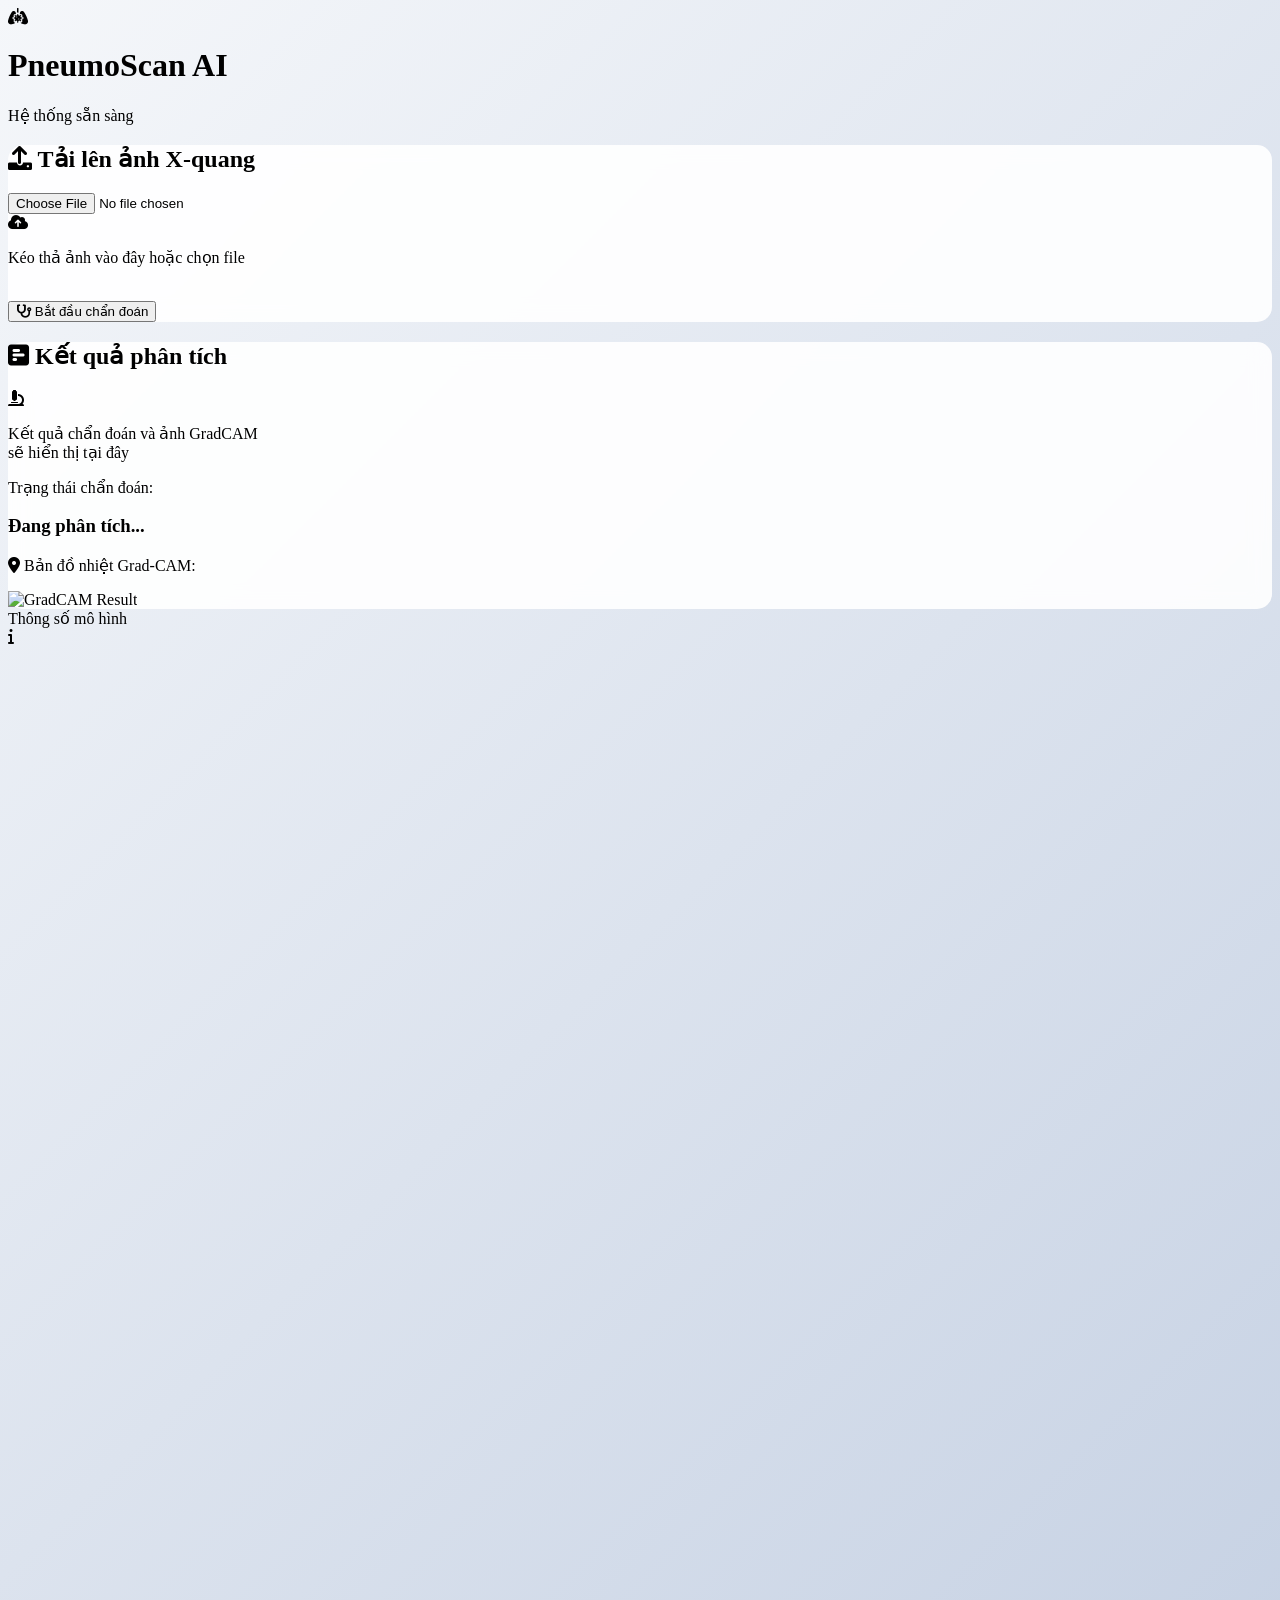
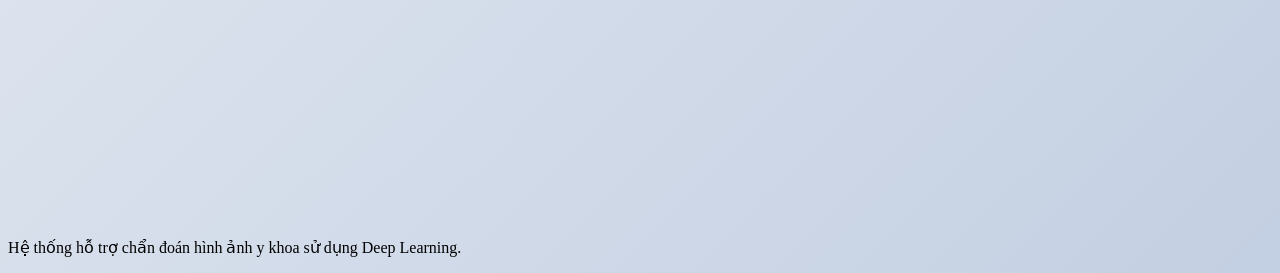
==== backend/app/templates/index.html @ 7c49a825 "final" ====
<!DOCTYPE html>
<html lang="vi">
<head>
    <meta charset="UTF-8">
    <meta name="viewport" content="width=device-width, initial-scale=1.0">
    <title>PneumoScan AI - Chẩn đoán Viêm Phổi</title>
    <script src="https://cdn.tailwindcss.com"></script>
    <link href="https://cdnjs.cloudflare.com/ajax/libs/font-awesome/6.0.0/css/all.min.css" rel="stylesheet">
    <script src="https://cdnjs.cloudflare.com/ajax/libs/Chart.js/4.4.1/chart.umd.js"></script>
    <style>
        .gradient-bg { background: linear-gradient(135deg, #f5f7fa 0%, #c3cfe2 100%); }
        .glass-card { background: rgba(255, 255, 255, 0.9); backdrop-filter: blur(10px); border-radius: 15px; }
    </style>
</head>
<body class="gradient-bg min-h-screen font-sans text-gray-800">

    <header class="p-6 bg-white shadow-sm flex justify-between items-center">
        <div class="flex items-center space-x-2">
            <i class="fas fa-lungs-virus text-blue-600 text-3xl"></i>
            <h1 class="text-2xl font-bold text-gray-700">PneumoScan <span class="text-blue-600">AI</span></h1>
        </div>
        <div class="flex items-center space-x-2">
            <span class="w-3 h-3 bg-green-500 rounded-full animate-pulse"></span>
            <span class="text-sm font-medium text-gray-500">Hệ thống sẵn sàng</span>
        </div>
    </header>

    <main class="max-w-6xl mx-auto p-8">
        <div class="grid grid-cols-1 md:grid-cols-2 gap-8">

            <div class="glass-card p-6 shadow-xl">
                <h2 class="text-xl font-semibold mb-4 flex items-center">
                    <i class="fas fa-upload mr-2 text-blue-500"></i> Tải lên ảnh X-quang
                </h2>
                <div id="dropzone" class="border-2 border-dashed border-blue-300 rounded-xl p-8 text-center hover:border-blue-500 transition-all cursor-pointer bg-blue-50">
                    <input type="file" id="fileInput" class="hidden" accept="image/*">
                    <div id="upload-prompt">
                        <i class="fas fa-cloud-upload-alt text-5xl text-blue-400 mb-3"></i>
                        <p class="text-gray-600">Kéo thả ảnh vào đây hoặc <span class="text-blue-600 font-bold">chọn file</span></p>
                    </div>
                    <img id="imagePreview" class="hidden mt-2 rounded-lg max-h-64 mx-auto shadow-md border-2 border-white">
                </div>
                <button id="analyzeBtn" class="w-full mt-6 bg-blue-600 text-white py-3 rounded-lg font-bold hover:bg-blue-700 transition-all flex justify-center items-center" onclick="predict()">
                    <i class="fas fa-stethoscope mr-2"></i> Bắt đầu chẩn đoán
                </button>
            </div>

            <div class="glass-card p-6 shadow-xl">
                <h2 class="text-xl font-semibold mb-4 flex items-center">
                    <i class="fas fa-poll-h mr-2 text-green-500"></i> Kết quả phân tích
                </h2>
                <div id="no-result" class="h-64 flex flex-col justify-center items-center text-gray-400 italic text-center">
                    <i class="fas fa-microscope text-4xl mb-2 opacity-20"></i>
                    <p>Kết quả chẩn đoán và ảnh GradCAM<br>sẽ hiển thị tại đây</p>
                </div>
                <div id="result-content" class="hidden space-y-6">
                    <div id="result-badge" class="p-4 rounded-lg border-l-4 shadow-sm">
                        <p class="text-xs uppercase font-bold opacity-70">Trạng thái chẩn đoán:</p>
                        <h3 id="prediction-text" class="text-2xl font-black uppercase tracking-tight">Đang phân tích...</h3>
                    </div>
                    <div>
                        <p class="text-sm font-semibold text-gray-600 mb-2 italic">
                            <i class="fas fa-map-marker-alt text-red-500 mr-1"></i> Bản đồ nhiệt Grad-CAM:
                        </p>
                        <div class="relative rounded-lg overflow-hidden border-2 border-gray-100 bg-gray-900 shadow-inner">
                            <img id="gradcam-image" src="" alt="GradCAM Result" class="w-full h-auto min-h-[250px] object-contain">
                        </div>
                    </div>
                </div>
            </div>
        </div>

        <!-- ===== MODEL INFO ICON ===== -->
        <style>
            #model-tooltip {
                opacity: 0;
                visibility: hidden;
                transform: translateY(6px);
                transition: opacity 0.2s ease, transform 0.2s ease, visibility 0.2s;
            }
            #model-icon-wrap:hover #model-tooltip,
            #model-tooltip:hover {
                opacity: 1;
                visibility: visible;
                transform: translateY(0);
            }
            .auc-bar { transition: width 0.8s cubic-bezier(.22,1,.36,1); }
        </style>

        <div id="model-icon-wrap" class="mt-6 flex justify-end pr-1 relative">
            <!-- Trigger icon -->
            <div class="flex items-center gap-2 cursor-pointer select-none group">
                <span class="text-xs text-gray-400 group-hover:text-blue-500 transition-colors font-medium">Thông số mô hình</span>
                <div class="w-7 h-7 rounded-full bg-white shadow-md border border-blue-200 flex items-center justify-center text-blue-500 hover:bg-blue-50 hover:border-blue-400 transition-all">
                    <i class="fas fa-info text-xs"></i>
                </div>
            </div>

            <!-- Tooltip panel -->
            <div id="model-tooltip" class="absolute right-0 bottom-10 z-50 w-[680px] max-w-[95vw] bg-white rounded-2xl shadow-2xl border border-gray-100 p-5 text-gray-800">

                <!-- Header -->
                <div class="flex items-center justify-between mb-4">
                    <div class="flex items-center gap-2">
                        <i class="fas fa-brain text-indigo-500"></i>
                        <span class="font-semibold text-sm">ResNet-50 · RSNA Pneumonia</span>
                        <span class="text-xs bg-blue-100 text-blue-700 font-semibold px-2 py-0.5 rounded">3 Classes</span>
                        <span class="text-xs bg-green-100 text-green-700 font-semibold px-2 py-0.5 rounded">Best Epoch 22</span>
                    </div>
                    <span class="text-xs text-gray-400">Val: 2,574 ảnh</span>
                </div>

                <!-- Top 4 metrics -->
                <div class="grid grid-cols-4 gap-2 mb-4">
                    <div class="bg-gray-50 rounded-xl p-3 text-center">
                        <p class="text-xs text-gray-400 font-medium uppercase mb-1">Accuracy</p>
                        <p class="text-xl font-mono font-bold text-blue-600">72.80%</p>
                        <p class="text-xs text-gray-400 mt-0.5">TTA: 72.38%</p>
                    </div>
                    <div class="bg-gray-50 rounded-xl p-3 text-center">
                        <p class="text-xs text-gray-400 font-medium uppercase mb-1">F1-macro</p>
                        <p class="text-xl font-mono font-bold text-blue-600">0.7202</p>
                        <p class="text-xs text-gray-400 mt-0.5">TTA: 0.7147</p>
                    </div>
                    <div class="bg-gray-50 rounded-xl p-3 text-center">
                        <p class="text-xs text-gray-400 font-medium uppercase mb-1">Val Loss</p>
                        <p class="text-xl font-mono font-bold text-amber-500">0.7154</p>
                        <p class="text-xs text-gray-400 mt-0.5">Epoch 22</p>
                    </div>
                    <div class="bg-gray-50 rounded-xl p-3 text-center">
                        <p class="text-xs text-gray-400 font-medium uppercase mb-1">AUC avg</p>
                        <p class="text-xl font-mono font-bold text-emerald-600">0.893</p>
                        <p class="text-xs text-gray-400 mt-0.5">OvR macro</p>
                    </div>
                </div>

                <!-- Charts + AUC row -->
                <div class="grid grid-cols-2 gap-3 mb-4">
                    <!-- Training curve -->
                    <div class="bg-gray-50 rounded-xl p-3">
                        <p class="text-xs font-semibold text-gray-400 uppercase tracking-wide mb-2">Training Curves</p>
                        <div class="relative w-full" style="height:130px">
                            <canvas id="trainChart"></canvas>
                        </div>
                        <div class="flex gap-3 mt-1.5 text-xs text-gray-400">
                            <span class="flex items-center gap-1"><span class="inline-block w-3 h-0.5 bg-blue-400 rounded"></span>Train</span>
                            <span class="flex items-center gap-1"><span class="inline-block w-3 h-0.5 bg-red-400 rounded"></span>Val loss</span>
                            <span class="flex items-center gap-1"><span class="inline-block w-3 h-0.5 bg-emerald-400 rounded" style="border-top:2px dashed #34d399;background:transparent"></span>Val F1</span>
                        </div>
                    </div>

                    <!-- AUC bars + confusion matrix -->
                    <div class="bg-gray-50 rounded-xl p-3">
                        <p class="text-xs font-semibold text-gray-400 uppercase tracking-wide mb-2">AUC per class</p>
                        <div class="space-y-2 mb-3">
                            <div>
                                <div class="flex justify-between text-xs mb-0.5">
                                    <span class="text-red-500 font-medium">lung_opacity</span>
                                    <span class="font-mono text-gray-500">0.898</span>
                                </div>
                                <div class="w-full bg-gray-200 rounded-full h-1.5">
                                    <div class="auc-bar bg-red-400 h-1.5 rounded-full" style="width:0%" data-w="89.8%"></div>
                                </div>
                            </div>
                            <div>
                                <div class="flex justify-between text-xs mb-0.5">
                                    <span class="text-emerald-600 font-medium">normal</span>
                                    <span class="font-mono text-gray-500">0.954</span>
                                </div>
                                <div class="w-full bg-gray-200 rounded-full h-1.5">
                                    <div class="auc-bar bg-emerald-500 h-1.5 rounded-full" style="width:0%" data-w="95.4%"></div>
                                </div>
                            </div>
                            <div>
                                <div class="flex justify-between text-xs mb-0.5">
                                    <span class="text-blue-600 font-medium">not_normal</span>
                                    <span class="font-mono text-gray-500">0.826</span>
                                </div>
                                <div class="w-full bg-gray-200 rounded-full h-1.5">
                                    <div class="auc-bar bg-blue-500 h-1.5 rounded-full" style="width:0%" data-w="82.6%"></div>
                                </div>
                            </div>
                        </div>
                        <!-- Mini confusion matrix -->
                        <p class="text-xs font-semibold text-gray-400 uppercase tracking-wide mb-1.5">Confusion Matrix</p>
                        <table class="w-full text-xs text-center border-collapse">
                            <thead>
                                <tr>
                                    <td class="text-gray-300 pb-0.5"></td>
                                    <td class="text-gray-400 pb-0.5 text-xs">lung_op.</td>
                                    <td class="text-gray-400 pb-0.5 text-xs">normal</td>
                                    <td class="text-gray-400 pb-0.5 text-xs">not_n.</td>
                                </tr>
                            </thead>
                            <tbody>
                                <tr>
                                    <td class="text-gray-400 pr-1 text-right text-xs">lung_op.</td>
                                    <td class="font-mono font-semibold bg-emerald-100 text-emerald-800 rounded px-1 py-0.5">381</td>
                                    <td class="font-mono bg-amber-50 text-amber-700 rounded px-1 py-0.5">61</td>
                                    <td class="font-mono bg-amber-50 text-amber-700 rounded px-1 py-0.5">67</td>
                                </tr>
                                <tr>
                                    <td class="text-gray-400 pr-1 text-right text-xs">normal</td>
                                    <td class="font-mono bg-red-50 text-red-500 rounded px-1 py-0.5">35</td>
                                    <td class="font-mono font-semibold bg-emerald-100 text-emerald-800 rounded px-1 py-0.5">787</td>
                                    <td class="font-mono bg-amber-50 text-amber-700 rounded px-1 py-0.5">62</td>
                                </tr>
                                <tr>
                                    <td class="text-gray-400 pr-1 text-right text-xs">not_n.</td>
                                    <td class="font-mono bg-red-50 text-red-500 rounded px-1 py-0.5">76</td>
                                    <td class="font-mono bg-red-50 text-red-500 rounded px-1 py-0.5">396</td>
                                    <td class="font-mono font-semibold bg-emerald-100 text-emerald-800 rounded px-1 py-0.5">709</td>
                                </tr>
                            </tbody>
                        </table>
                    </div>
                </div>

                <!-- Classification report -->
                <div class="mb-3">
                    <p class="text-xs font-semibold text-gray-400 uppercase tracking-wide mb-1.5">Classification Report</p>
                    <table class="w-full text-xs text-center border-collapse">
                        <thead class="bg-gray-100 text-gray-500">
                            <tr>
                                <th class="px-2 py-1.5 text-left rounded-tl-lg">Lớp</th>
                                <th class="px-2 py-1.5">Precision</th>
                                <th class="px-2 py-1.5">Recall</th>
                                <th class="px-2 py-1.5">F1</th>
                                <th class="px-2 py-1.5">AUC</th>
                                <th class="px-2 py-1.5 rounded-tr-lg">Support</th>
                            </tr>
                        </thead>
                        <tbody class="divide-y divide-gray-100 bg-white">
                            <tr>
                                <td class="px-2 py-1.5 text-left font-semibold text-red-500"><span class="inline-block w-1.5 h-1.5 bg-red-400 rounded-full mr-1"></span>lung_opacity</td>
                                <td class="px-2 py-1.5 font-mono">0.57</td>
                                <td class="px-2 py-1.5 font-mono">0.75</td>
                                <td class="px-2 py-1.5 font-mono">0.65</td>
                                <td class="px-2 py-1.5 font-mono text-amber-500">0.898</td>
                                <td class="px-2 py-1.5 text-gray-400">509</td>
                            </tr>
                            <tr>
                                <td class="px-2 py-1.5 text-left font-semibold text-emerald-600"><span class="inline-block w-1.5 h-1.5 bg-emerald-500 rounded-full mr-1"></span>normal</td>
                                <td class="px-2 py-1.5 font-mono font-semibold text-emerald-600">0.79</td>
                                <td class="px-2 py-1.5 font-mono font-semibold text-emerald-600">0.89</td>
                                <td class="px-2 py-1.5 font-mono font-semibold text-emerald-600">0.84</td>
                                <td class="px-2 py-1.5 font-mono font-semibold text-emerald-600">0.954</td>
                                <td class="px-2 py-1.5 text-gray-400">884</td>
                            </tr>
                            <tr>
                                <td class="px-2 py-1.5 text-left font-semibold text-blue-600"><span class="inline-block w-1.5 h-1.5 bg-blue-500 rounded-full mr-1"></span>not_normal</td>
                                <td class="px-2 py-1.5 font-mono">0.78</td>
                                <td class="px-2 py-1.5 font-mono">0.60</td>
                                <td class="px-2 py-1.5 font-mono">0.67</td>
                                <td class="px-2 py-1.5 font-mono text-amber-500">0.826</td>
                                <td class="px-2 py-1.5 text-gray-400">1181</td>
                            </tr>
                            <tr class="bg-gray-50 text-gray-400 font-medium">
                                <td class="px-2 py-1.5 text-left rounded-bl-lg">macro avg</td>
                                <td class="px-2 py-1.5 font-mono">0.71</td>
                                <td class="px-2 py-1.5 font-mono">0.75</td>
                                <td class="px-2 py-1.5 font-mono">0.72</td>
                                <td class="px-2 py-1.5 font-mono">0.893</td>
                                <td class="px-2 py-1.5 rounded-br-lg">2574</td>
                            </tr>
                        </tbody>
                    </table>
                </div>

                <!-- Architecture + techniques -->
                <div class="grid grid-cols-3 gap-2 mb-3 text-xs">
                    <div class="bg-gray-50 rounded-lg p-2"><span class="text-gray-400 block">Backbone</span><span class="font-semibold">ResNet-50</span></div>
                    <div class="bg-gray-50 rounded-lg p-2"><span class="text-gray-400 block">Params</span><span class="font-mono font-semibold">24.6M</span></div>
                    <div class="bg-gray-50 rounded-lg p-2"><span class="text-gray-400 block">Input</span><span class="font-mono font-semibold">224×224 DICOM</span></div>
                    <div class="bg-gray-50 rounded-lg p-2"><span class="text-gray-400 block">Optimizer</span><span class="font-mono font-semibold">AdamW</span></div>
                    <div class="bg-gray-50 rounded-lg p-2"><span class="text-gray-400 block">Scheduler</span><span class="font-semibold">CosineWarmRestart</span></div>
                    <div class="bg-gray-50 rounded-lg p-2"><span class="text-gray-400 block">Epochs</span><span class="font-mono font-semibold text-blue-600">22 / 32 (early stop)</span></div>
                </div>
                <div class="flex flex-wrap gap-1.5 text-xs">
                    <span class="bg-indigo-50 text-indigo-600 px-2 py-0.5 rounded-full">Label Smoothing 0.1</span>
                    <span class="bg-indigo-50 text-indigo-600 px-2 py-0.5 rounded-full">WeightedSampler</span>
                    <span class="bg-indigo-50 text-indigo-600 px-2 py-0.5 rounded-full">CLAHE Augment</span>
                    <span class="bg-indigo-50 text-indigo-600 px-2 py-0.5 rounded-full">Mixed Precision AMP</span>
                    <span class="bg-indigo-50 text-indigo-600 px-2 py-0.5 rounded-full">TTA 5×</span>
                    <span class="bg-indigo-50 text-indigo-600 px-2 py-0.5 rounded-full">EarlyStopping (F1)</span>
                    <span class="bg-indigo-50 text-indigo-600 px-2 py-0.5 rounded-full">Grad Clip 1.0</span>
                    <span class="bg-indigo-50 text-indigo-600 px-2 py-0.5 rounded-full">2-Phase Training</span>
                    <span class="bg-indigo-50 text-indigo-600 px-2 py-0.5 rounded-full">Dropout 0.5/0.3/0.2</span>
                </div>
            </div>
        </div>

        <p class="text-center text-xs text-gray-500 mt-12 italic">Hệ thống hỗ trợ chẩn đoán hình ảnh y khoa sử dụng Deep Learning.</p>
    </main>

     <script src="{{ url_for('static', filename='script.js') }}"></script>

    <script>
        const epochs    = [1,2,3,4,5,6,7,8,9,10,11,12,13,14,15,16,17,18,19,20,21,22,23,24,25,26,27,28,29,30,31,32];
        const trainLoss = [0.9570,0.9306,0.9242,0.9177,0.9243,0.8520,0.8036,0.7899,0.7682,0.7611,0.7539,0.7503,0.7537,0.7470,0.7452,0.7442,0.7457,0.7287,0.7276,0.7229,0.7158,0.7098,0.7028,0.6908,0.6967,0.6886,0.6863,0.6751,0.6803,0.6720,0.6731,null];
        const valLoss   = [0.8930,0.8871,0.8938,0.8888,0.8903,0.8067,0.7543,0.7553,0.7530,0.7479,0.7357,0.7458,0.7240,0.7304,0.7304,0.7436,0.7322,0.7309,0.7436,0.7359,0.7332,0.7154,0.7198,0.7399,0.7263,0.7233,0.7415,0.7370,0.7237,0.7326,0.7374,null];
        const valF1     = [0.5764,0.5828,0.5813,0.5638,0.5760,0.6527,0.6906,0.6860,0.6930,0.6962,0.6994,0.6961,0.7031,0.7061,0.7049,0.6996,0.6994,0.7046,0.6975,0.7055,0.7087,0.7202,0.7112,0.6926,0.7083,0.7072,0.7020,0.7078,0.7120,0.7147,0.7112,null];

        let chartInstance = null;
        let chartInited   = false;
        let barsInited    = false;

        const iconWrap  = document.getElementById('model-icon-wrap');
        const tooltip   = document.getElementById('model-tooltip');

        function initChart() {
            if (chartInited) return;
            chartInited = true;
            setTimeout(() => {
                chartInstance = new Chart(document.getElementById('trainChart'), {
                    type: 'line',
                    data: {
                        labels: epochs,
                        datasets: [
                            { label: 'Train loss', data: trainLoss, borderColor: '#5B85C8', borderWidth: 1.5, pointRadius: 0, tension: 0.3, fill: false, yAxisID: 'y' },
                            { label: 'Val loss',   data: valLoss,   borderColor: '#E56B4B', borderWidth: 1.5, pointRadius: 0, tension: 0.3, fill: false, yAxisID: 'y' },
                            { label: 'Val F1',     data: valF1,     borderColor: '#10b981', borderWidth: 1.5, borderDash: [4,3], pointRadius: 0, tension: 0.3, fill: false, yAxisID: 'y2' }
                        ]
                    },
                    options: {
                        responsive: true, maintainAspectRatio: false,
                        animation: { duration: 900 },
                        plugins: {
                            legend: { display: false },
                            tooltip: { mode: 'index', intersect: false, callbacks: { label: ctx => ctx.dataset.label + ': ' + ctx.parsed.y.toFixed(4) } }
                        },
                        scales: {
                            x: { ticks: { font: { size: 9 }, color: '#9ca3af', maxTicksLimit: 8 }, grid: { display: false }, border: { display: false } },
                            y: { position: 'left', min: 0.6, max: 1.0, ticks: { font: { size: 9 }, color: '#9ca3af', callback: v => v.toFixed(2) }, grid: { color: 'rgba(0,0,0,0.05)' }, border: { display: false } },
                            y2: { position: 'right', min: 0.5, max: 0.8, ticks: { font: { size: 9 }, color: '#10b981', callback: v => v.toFixed(2) }, grid: { display: false }, border: { display: false } }
                        }
                    }
                });
            }, 50);
        }

        function initBars() {
            if (barsInited) return;
            barsInited = true;
            document.querySelectorAll('.auc-bar').forEach(bar => {
                setTimeout(() => { bar.style.width = bar.dataset.w; }, 100);
            });
        }

        iconWrap.addEventListener('mouseenter', () => {
            initChart();
            initBars();
        });
    </script>
</body>
</html>
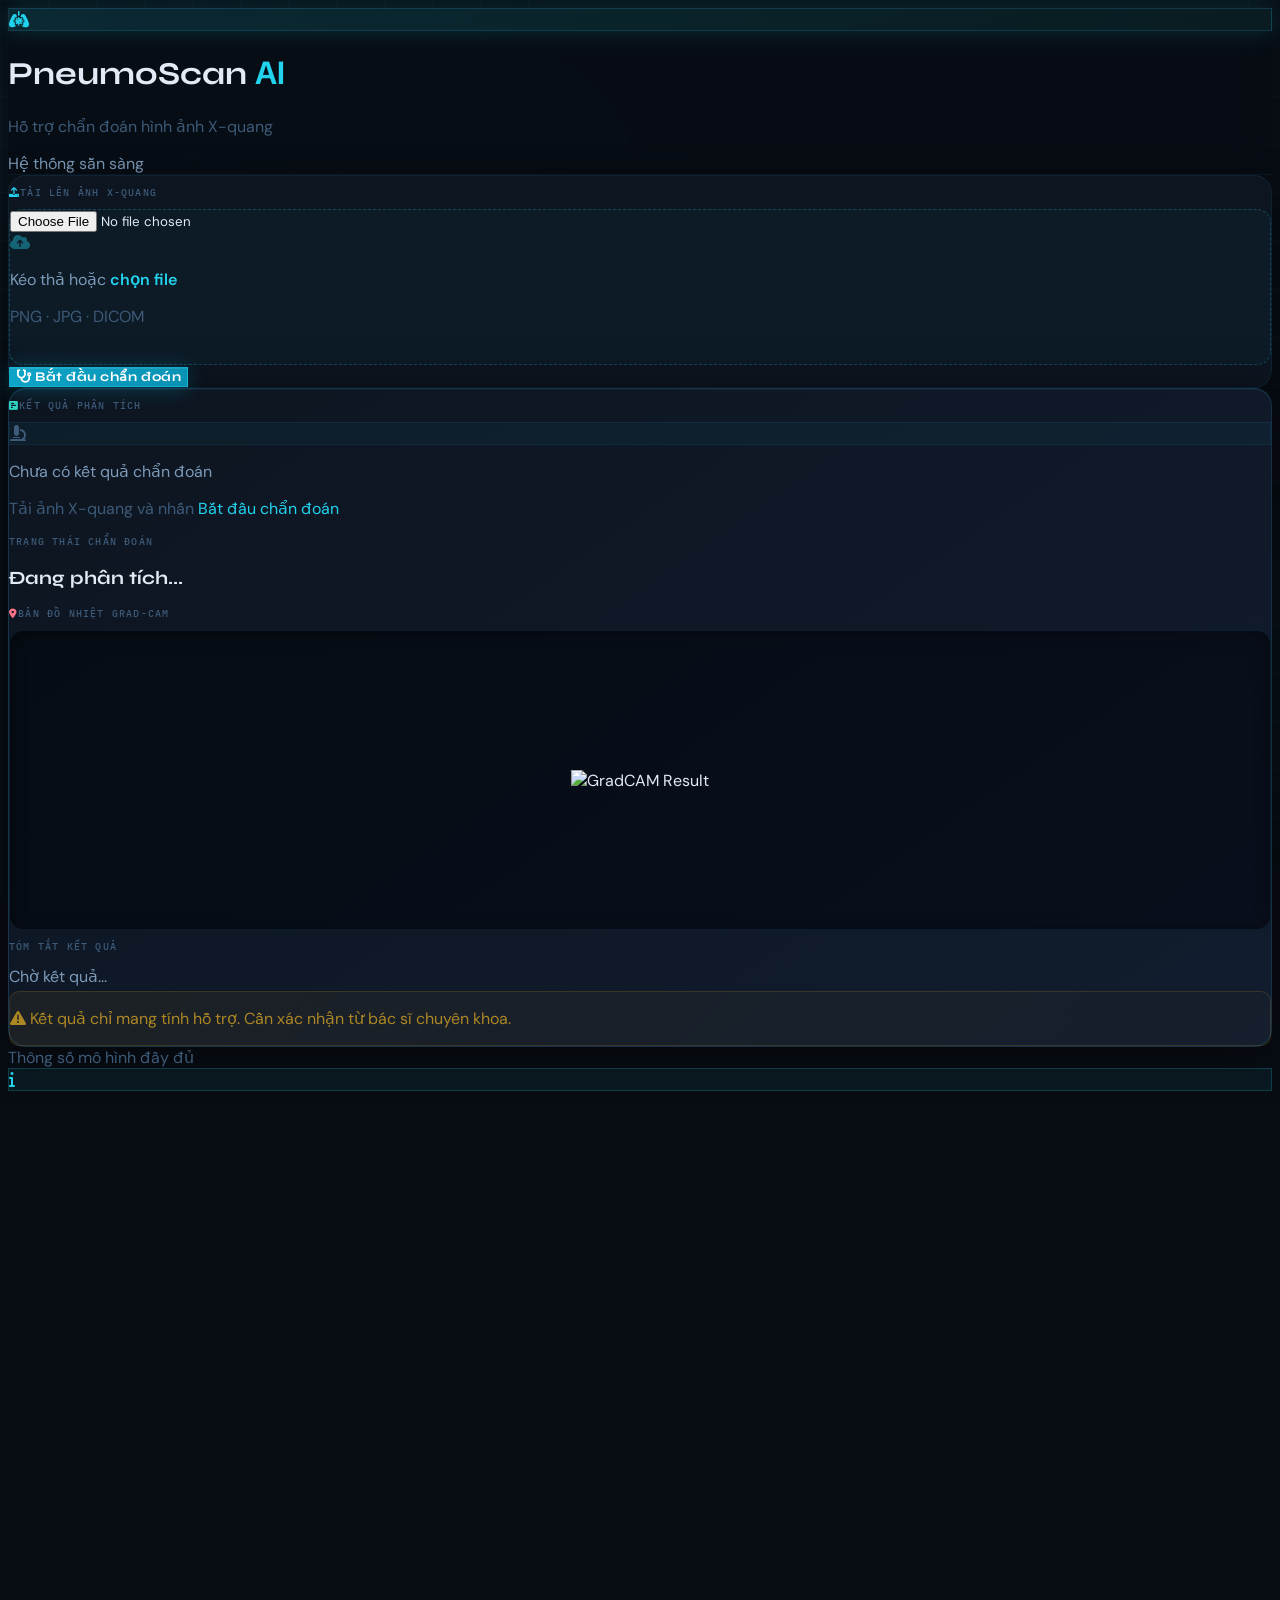
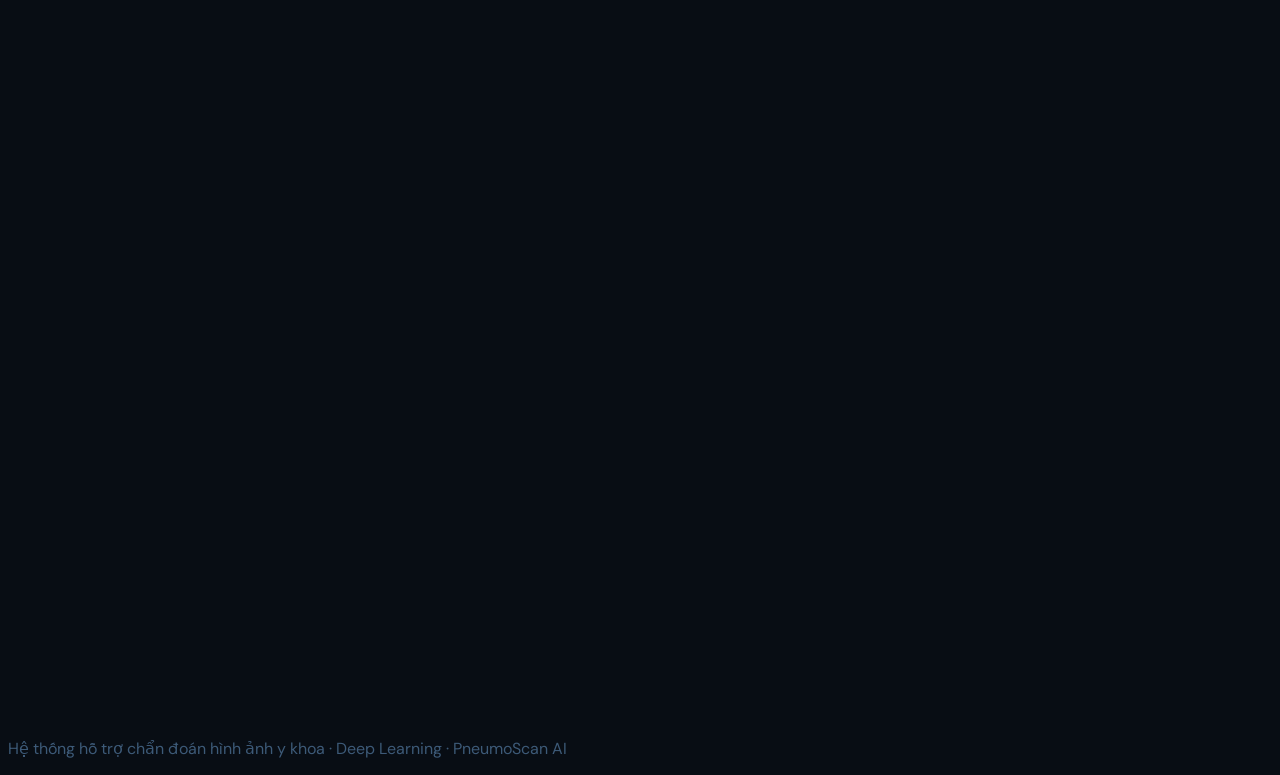
==== commit 3c52c5de: "final v1" ====
--- a/backend/app/templates/index.html
+++ b/backend/app/templates/index.html
@@ -7,209 +7,487 @@
     <script src="https://cdn.tailwindcss.com"></script>
     <link href="https://cdnjs.cloudflare.com/ajax/libs/font-awesome/6.0.0/css/all.min.css" rel="stylesheet">
     <script src="https://cdnjs.cloudflare.com/ajax/libs/Chart.js/4.4.1/chart.umd.js"></script>
+    <link href="https://fonts.googleapis.com/css2?family=Syne:wght@400;500;600;700;800&family=IBM+Plex+Mono:wght@400;500;600&family=DM+Sans:wght@300;400;500;600&display=swap" rel="stylesheet">
+
     <style>
-        .gradient-bg { background: linear-gradient(135deg, #f5f7fa 0%, #c3cfe2 100%); }
-        .glass-card { background: rgba(255, 255, 255, 0.9); backdrop-filter: blur(10px); border-radius: 15px; }
+        :root {
+            --bg-base:       #080d14;
+            --bg-surface:    #0d1520;
+            --bg-elevated:   #111c2e;
+            --bg-card:       #0f1a28;
+
+            --border-dim:    rgba(56,189,248,0.08);
+            --border-mid:    rgba(56,189,248,0.16);
+            --border-bright: rgba(56,189,248,0.35);
+
+            --accent-cyan:   #22d3ee;
+            --accent-teal:   #2dd4bf;
+            --accent-blue:   #38bdf8;
+            --accent-indigo: #818cf8;
+            --accent-amber:  #fbbf24;
+            --accent-rose:   #fb7185;
+            --accent-emerald:#34d399;
+
+            --text-primary:  #e2eaf5;
+            --text-secondary:#7c9ab8;
+            --text-muted:    #3d5a78;
+
+            --glow-cyan:     0 0 24px rgba(34,211,238,0.18);
+            --glow-teal:     0 0 24px rgba(45,212,191,0.15);
+        }
+
+        * { font-family: 'DM Sans', sans-serif; box-sizing: border-box; }
+        .mono    { font-family: 'IBM Plex Mono', monospace; }
+        .display { font-family: 'Syne', sans-serif; }
+
+        body {
+            background: var(--bg-base);
+            color: var(--text-primary);
+            min-height: 100vh;
+        }
+
+        /* Atmospheric background */
+        body::before {
+            content: '';
+            position: fixed;
+            inset: 0;
+            background:
+                radial-gradient(ellipse 60% 40% at 15% 20%, rgba(34,211,238,0.04) 0%, transparent 70%),
+                radial-gradient(ellipse 50% 35% at 85% 75%, rgba(45,212,191,0.04) 0%, transparent 70%),
+                linear-gradient(rgba(56,189,248,0.025) 1px, transparent 1px),
+                linear-gradient(90deg, rgba(56,189,248,0.025) 1px, transparent 1px);
+            background-size: auto, auto, 48px 48px, 48px 48px;
+            pointer-events: none;
+            z-index: 0;
+        }
+
+        main, header { position: relative; z-index: 1; }
+
+        /* Header */
+        header {
+            background: rgba(8,13,20,0.85);
+            backdrop-filter: blur(16px);
+            border-bottom: 1px solid var(--border-dim);
+        }
+
+        .logo-icon {
+            background: linear-gradient(135deg, rgba(34,211,238,0.15), rgba(45,212,191,0.08));
+            border: 1px solid var(--border-mid);
+            box-shadow: var(--glow-cyan);
+        }
+
+        /* Panels */
+        .panel {
+            background: var(--bg-surface);
+            border: 1px solid var(--border-dim);
+            border-radius: 18px;
+            box-shadow: 0 4px 32px rgba(0,0,0,0.35);
+        }
+
+        .panel-accent {
+            background: linear-gradient(145deg, var(--bg-surface), var(--bg-elevated));
+            border: 1px solid var(--border-mid);
+            border-radius: 18px;
+            box-shadow: 0 4px 48px rgba(0,0,0,0.5), inset 0 1px 0 rgba(56,189,248,0.06);
+        }
+
+        /* Dropzone */
+        #dropzone {
+            border: 1.5px dashed rgba(34,211,238,0.25);
+            border-radius: 14px;
+            background: rgba(34,211,238,0.03);
+            transition: all 0.25s ease;
+            cursor: pointer;
+        }
+        #dropzone:hover {
+            border-color: rgba(34,211,238,0.55);
+            background: rgba(34,211,238,0.06);
+            box-shadow: 0 0 20px rgba(34,211,238,0.08);
+        }
+
+        /* Analyze button */
+        #analyzeBtn {
+            background: linear-gradient(135deg, #0ea5c9, #0891b2);
+            border: 1px solid rgba(34,211,238,0.4);
+            color: #fff;
+            font-family: 'Syne', sans-serif;
+            font-weight: 700;
+            letter-spacing: 0.04em;
+            transition: all 0.2s ease;
+            box-shadow: 0 2px 20px rgba(14,165,201,0.3), inset 0 1px 0 rgba(255,255,255,0.1);
+        }
+        #analyzeBtn:hover {
+            background: linear-gradient(135deg, #22d3ee, #0ea5c9);
+            box-shadow: 0 4px 32px rgba(34,211,238,0.4), inset 0 1px 0 rgba(255,255,255,0.15);
+            transform: translateY(-1px);
+        }
+        #analyzeBtn:active { transform: translateY(0); }
+
+        /* Result badges */
+        .badge-normal {
+            background: linear-gradient(135deg, rgba(52,211,153,0.08), rgba(45,212,191,0.04));
+            border-left: 3px solid var(--accent-emerald);
+        }
+        .badge-opacity {
+            background: linear-gradient(135deg, rgba(251,113,133,0.1), rgba(251,113,133,0.04));
+            border-left: 3px solid var(--accent-rose);
+        }
+        .badge-notnormal {
+            background: linear-gradient(135deg, rgba(251,191,36,0.1), rgba(251,191,36,0.04));
+            border-left: 3px solid var(--accent-amber);
+        }
+
+        /* Metric cards */
+        .metric-card {
+            background: rgba(8,13,20,0.7);
+            border: 1px solid var(--border-dim);
+            border-radius: 12px;
+            transition: border-color 0.2s;
+        }
+        .metric-card:hover { border-color: var(--border-mid); }
+
+        /* Tag pills */
+        .tag-pill {
+            background: rgba(129,140,248,0.1);
+            color: var(--accent-indigo);
+            border: 1px solid rgba(129,140,248,0.2);
+            border-radius: 999px;
+            padding: 2px 10px;
+            font-size: 11px;
+            font-family: 'IBM Plex Mono', monospace;
+        }
+
+        /* Tooltip */
+        #model-tooltip {
+            opacity: 0;
+            visibility: hidden;
+            transform: translateY(8px);
+            transition: opacity 0.2s ease, transform 0.2s ease, visibility 0.2s;
+            background: var(--bg-elevated);
+            border: 1px solid var(--border-mid);
+            color: var(--text-primary);
+            box-shadow: 0 16px 64px rgba(0,0,0,0.6), 0 0 0 1px rgba(34,211,238,0.04);
+        }
+        #model-icon-wrap:hover #model-tooltip,
+        #model-tooltip:hover {
+            opacity: 1; visibility: visible; transform: translateY(0);
+        }
+
+        /* Confusion matrix cells */
+        .cm-hit  { background: rgba(52,211,153,0.12); color: #6ee7b7; }
+        .cm-miss { background: rgba(251,113,133,0.08); color: #fca5a5; }
+        .cm-warn { background: rgba(251,191,36,0.08); color: #fde68a; }
+
+        /* AUC bars */
+        .auc-bar { transition: width 0.9s cubic-bezier(.22,1,.36,1); }
+
+        /* Report content scrollable */
+        #report-content {
+            max-height: 260px;
+            overflow-y: auto;
+            padding-right: 6px;
+            scrollbar-width: thin;
+            scrollbar-color: rgba(34,211,238,0.15) transparent;
+            line-height: 1.7;
+        }
+        #report-content::-webkit-scrollbar { width: 3px; }
+        #report-content::-webkit-scrollbar-track { background: transparent; }
+        #report-content::-webkit-scrollbar-thumb {
+            background: rgba(34,211,238,0.2);
+            border-radius: 4px;
+        }
+
+        /* Global scrollbar */
+        ::-webkit-scrollbar { width: 4px; }
+        ::-webkit-scrollbar-track { background: transparent; }
+        ::-webkit-scrollbar-thumb { background: rgba(56,189,248,0.12); border-radius: 4px; }
+
+        /* Pulse dot */
+        @keyframes pulse-dot {
+            0%, 100% { opacity: 1; transform: scale(1); box-shadow: 0 0 0 0 rgba(52,211,153,0.45); }
+            50%       { opacity: 0.8; transform: scale(0.9); box-shadow: 0 0 0 5px rgba(52,211,153,0); }
+        }
+        .pulse-dot { animation: pulse-dot 2.4s ease-in-out infinite; }
+
+        /* Section labels */
+        .section-label {
+            font-family: 'IBM Plex Mono', monospace;
+            font-size: 10px;
+            font-weight: 500;
+            letter-spacing: 0.12em;
+            text-transform: uppercase;
+            color: var(--text-muted);
+        }
+
+        /* Disclaimer */
+        .disclaimer {
+            background: linear-gradient(135deg, rgba(251,191,36,0.06), rgba(251,191,36,0.02));
+            border: 1px solid rgba(251,191,36,0.14);
+            border-radius: 10px;
+        }
+
+        /* GradCAM container */
+        .gradcam-wrap {
+            background: linear-gradient(145deg, #060c14, #090f1c);
+            border: 1px solid var(--border-dim);
+            border-radius: 14px;
+            overflow: hidden;
+            box-shadow: inset 0 2px 16px rgba(0,0,0,0.4);
+        }
+
+        /* Empty state */
+        .empty-icon-bg {
+            background: rgba(34,211,238,0.04);
+            border: 1px solid var(--border-dim);
+        }
     </style>
 </head>
-<body class="gradient-bg min-h-screen font-sans text-gray-800">
-
-    <header class="p-6 bg-white shadow-sm flex justify-between items-center">
-        <div class="flex items-center space-x-2">
-            <i class="fas fa-lungs-virus text-blue-600 text-3xl"></i>
-            <h1 class="text-2xl font-bold text-gray-700">PneumoScan <span class="text-blue-600">AI</span></h1>
+<body>
+
+    <!-- HEADER -->
+    <header class="px-8 py-4 flex justify-between items-center sticky top-0 z-50">
+        <div class="flex items-center gap-3">
+            <div class="logo-icon w-9 h-9 rounded-xl flex items-center justify-center">
+                <i class="fas fa-lungs-virus text-sm" style="color: var(--accent-cyan);"></i>
+            </div>
+            <div>
+                <h1 class="display text-base font-bold tracking-tight leading-none" style="color: var(--text-primary);">
+                    PneumoScan <span style="color: var(--accent-cyan);">AI</span>
+                </h1>
+                <p class="text-xs mt-0.5" style="color: var(--text-muted);">Hỗ trợ chẩn đoán hình ảnh X-quang</p>
+            </div>
         </div>
-        <div class="flex items-center space-x-2">
-            <span class="w-3 h-3 bg-green-500 rounded-full animate-pulse"></span>
-            <span class="text-sm font-medium text-gray-500">Hệ thống sẵn sàng</span>
+        <div class="flex items-center gap-2.5">
+            <span class="w-2 h-2 rounded-full pulse-dot" style="background: var(--accent-emerald);"></span>
+            <span class="text-xs font-medium" style="color: var(--text-secondary);">Hệ thống sẵn sàng</span>
         </div>
     </header>
 
-    <main class="max-w-6xl mx-auto p-8">
-        <div class="grid grid-cols-1 md:grid-cols-2 gap-8">
-
-            <div class="glass-card p-6 shadow-xl">
-                <h2 class="text-xl font-semibold mb-4 flex items-center">
-                    <i class="fas fa-upload mr-2 text-blue-500"></i> Tải lên ảnh X-quang
-                </h2>
-                <div id="dropzone" class="border-2 border-dashed border-blue-300 rounded-xl p-8 text-center hover:border-blue-500 transition-all cursor-pointer bg-blue-50">
-                    <input type="file" id="fileInput" class="hidden" accept="image/*">
-                    <div id="upload-prompt">
-                        <i class="fas fa-cloud-upload-alt text-5xl text-blue-400 mb-3"></i>
-                        <p class="text-gray-600">Kéo thả ảnh vào đây hoặc <span class="text-blue-600 font-bold">chọn file</span></p>
-                    </div>
-                    <img id="imagePreview" class="hidden mt-2 rounded-lg max-h-64 mx-auto shadow-md border-2 border-white">
-                </div>
-                <button id="analyzeBtn" class="w-full mt-6 bg-blue-600 text-white py-3 rounded-lg font-bold hover:bg-blue-700 transition-all flex justify-center items-center" onclick="predict()">
-                    <i class="fas fa-stethoscope mr-2"></i> Bắt đầu chẩn đoán
-                </button>
+    <!-- MAIN -->
+    <main class="max-w-7xl mx-auto px-6 py-6">
+        <div class="flex gap-5" style="align-items: flex-start;">
+
+            <!-- LEFT (3 parts) -->
+            <div class="flex flex-col gap-4" style="flex: 3; min-width: 0;">
+
+                <div class="panel p-5">
+                    <p class="section-label mb-3">
+                        <i class="fas fa-upload mr-1.5" style="color: var(--accent-cyan);"></i>Tải lên ảnh X-quang
+                    </p>
+
+                    <div id="dropzone" class="p-6 text-center" onclick="document.getElementById('fileInput').click()">
+                        <input type="file" id="fileInput" class="hidden" accept="image/*">
+                        <div id="upload-prompt">
+                            <i class="fas fa-cloud-upload-alt text-4xl mb-3 block" style="color: rgba(34,211,238,0.4);"></i>
+                            <p class="text-sm" style="color: var(--text-secondary);">
+                                Kéo thả hoặc <span style="color: var(--accent-cyan); font-weight: 600;">chọn file</span>
+                            </p>
+                            <p class="text-xs mt-1" style="color: var(--text-muted);">PNG · JPG · DICOM</p>
+                        </div>
+                        <img id="imagePreview" class="hidden mt-2 rounded-lg max-h-56 mx-auto object-contain"
+                             style="border: 1px solid var(--border-mid); box-shadow: 0 4px 24px rgba(0,0,0,0.5);">
+                    </div>
+
+                    <button id="analyzeBtn"
+                            class="w-full mt-4 py-2.5 rounded-xl text-sm flex justify-center items-center gap-2"
+                            onclick="predict()">
+                        <i class="fas fa-stethoscope"></i>
+                        Bắt đầu chẩn đoán
+                    </button>
+                </div>
+
             </div>
 
-            <div class="glass-card p-6 shadow-xl">
-                <h2 class="text-xl font-semibold mb-4 flex items-center">
-                    <i class="fas fa-poll-h mr-2 text-green-500"></i> Kết quả phân tích
-                </h2>
-                <div id="no-result" class="h-64 flex flex-col justify-center items-center text-gray-400 italic text-center">
-                    <i class="fas fa-microscope text-4xl mb-2 opacity-20"></i>
-                    <p>Kết quả chẩn đoán và ảnh GradCAM<br>sẽ hiển thị tại đây</p>
-                </div>
-                <div id="result-content" class="hidden space-y-6">
-                    <div id="result-badge" class="p-4 rounded-lg border-l-4 shadow-sm">
-                        <p class="text-xs uppercase font-bold opacity-70">Trạng thái chẩn đoán:</p>
-                        <h3 id="prediction-text" class="text-2xl font-black uppercase tracking-tight">Đang phân tích...</h3>
-                    </div>
-                    <div>
-                        <p class="text-sm font-semibold text-gray-600 mb-2 italic">
-                            <i class="fas fa-map-marker-alt text-red-500 mr-1"></i> Bản đồ nhiệt Grad-CAM:
-                        </p>
-                        <div class="relative rounded-lg overflow-hidden border-2 border-gray-100 bg-gray-900 shadow-inner">
-                            <img id="gradcam-image" src="" alt="GradCAM Result" class="w-full h-auto min-h-[250px] object-contain">
+            <!-- RIGHT (7 parts) -->
+            <div class="panel-accent p-6" style="flex: 7; min-width: 0;">
+                <p class="section-label mb-4">
+                    <i class="fas fa-poll-h mr-1.5" style="color: var(--accent-teal);"></i>Kết quả phân tích
+                </p>
+
+                <!-- Empty state -->
+                <div id="no-result" class="flex flex-col items-center justify-center py-24">
+                    <div class="empty-icon-bg w-16 h-16 rounded-2xl flex items-center justify-center mb-4">
+                        <i class="fas fa-microscope text-3xl" style="color: var(--text-muted);"></i>
+                    </div>
+                    <p class="text-sm" style="color: var(--text-secondary);">Chưa có kết quả chẩn đoán</p>
+                    <p class="text-xs mt-1" style="color: var(--text-muted);">
+                        Tải ảnh X-quang và nhấn <span style="color: var(--accent-cyan);">Bắt đầu chẩn đoán</span>
+                    </p>
+                </div>
+
+                <!-- Result content -->
+                <div id="result-content" class="hidden space-y-5">
+
+                    <div id="result-badge" class="p-4 rounded-xl">
+                        <p class="section-label mb-1">Trạng thái chẩn đoán</p>
+                        <h3 id="prediction-text"
+                            class="display text-3xl font-black uppercase tracking-tight"
+                            style="color: var(--text-primary);">Đang phân tích...</h3>
+                    </div>
+
+                    <div class="grid grid-cols-5 gap-4">
+
+                        <!-- GradCAM -->
+                        <div class="col-span-3">
+                            <p class="section-label mb-2">
+                                <i class="fas fa-map-marker-alt mr-1" style="color: var(--accent-rose);"></i>Bản đồ nhiệt Grad-CAM
+                            </p>
+                            <div class="gradcam-wrap" style="min-height: 300px; display:flex; align-items:center; justify-content:center;">
+                                <img id="gradcam-image" src="" alt="GradCAM Result"
+                                     class="w-full h-auto object-contain" style="max-height: 420px;">
+                            </div>
                         </div>
+
+                        <!-- Summary -->
+                        <div class="col-span-2 flex flex-col justify-between">
+                            <div>
+                                <p class="section-label mb-3">Tóm tắt kết quả</p>
+                                <div id="prob-bars" class="space-y-3">
+                                    <div class="text-sm italic" id="report-content"
+                                         style="color: var(--text-secondary);">Chờ kết quả...</div>
+                                </div>
+                            </div>
+
+                            <div class="disclaimer mt-4 p-3">
+                                <p class="text-xs leading-relaxed" style="color: rgba(251,191,36,0.65);">
+                                    <i class="fas fa-triangle-exclamation mr-1"></i>
+                                    Kết quả chỉ mang tính hỗ trợ. Cần xác nhận từ bác sĩ chuyên khoa.
+                                </p>
+                            </div>
+                        </div>
                     </div>
                 </div>
             </div>
+
         </div>
 
-        <!-- ===== MODEL INFO ICON ===== -->
-        <style>
-            #model-tooltip {
-                opacity: 0;
-                visibility: hidden;
-                transform: translateY(6px);
-                transition: opacity 0.2s ease, transform 0.2s ease, visibility 0.2s;
-            }
-            #model-icon-wrap:hover #model-tooltip,
-            #model-tooltip:hover {
-                opacity: 1;
-                visibility: visible;
-                transform: translateY(0);
-            }
-            .auc-bar { transition: width 0.8s cubic-bezier(.22,1,.36,1); }
-        </style>
-
-        <div id="model-icon-wrap" class="mt-6 flex justify-end pr-1 relative">
-            <!-- Trigger icon -->
+        <!-- Model info icon -->
+        <div id="model-icon-wrap" class="mt-5 flex justify-end pr-1 relative">
             <div class="flex items-center gap-2 cursor-pointer select-none group">
-                <span class="text-xs text-gray-400 group-hover:text-blue-500 transition-colors font-medium">Thông số mô hình</span>
-                <div class="w-7 h-7 rounded-full bg-white shadow-md border border-blue-200 flex items-center justify-center text-blue-500 hover:bg-blue-50 hover:border-blue-400 transition-all">
+                <span class="text-xs transition-colors group-hover:text-[#22d3ee]"
+                      style="color: var(--text-muted);">Thông số mô hình đầy đủ</span>
+                <div class="w-7 h-7 rounded-full flex items-center justify-center transition-all"
+                     style="background: rgba(34,211,238,0.06); border: 1px solid rgba(34,211,238,0.2); color: var(--accent-cyan);">
                     <i class="fas fa-info text-xs"></i>
                 </div>
             </div>
 
-            <!-- Tooltip panel -->
-            <div id="model-tooltip" class="absolute right-0 bottom-10 z-50 w-[680px] max-w-[95vw] bg-white rounded-2xl shadow-2xl border border-gray-100 p-5 text-gray-800">
-
-                <!-- Header -->
+            <!-- Detailed tooltip -->
+            <div id="model-tooltip" class="absolute right-0 bottom-10 z-50 w-[700px] max-w-[95vw] rounded-2xl shadow-2xl p-5">
+
                 <div class="flex items-center justify-between mb-4">
                     <div class="flex items-center gap-2">
-                        <i class="fas fa-brain text-indigo-500"></i>
-                        <span class="font-semibold text-sm">ResNet-50 · RSNA Pneumonia</span>
-                        <span class="text-xs bg-blue-100 text-blue-700 font-semibold px-2 py-0.5 rounded">3 Classes</span>
-                        <span class="text-xs bg-green-100 text-green-700 font-semibold px-2 py-0.5 rounded">Best Epoch 22</span>
-                    </div>
-                    <span class="text-xs text-gray-400">Val: 2,574 ảnh</span>
-                </div>
-
-                <!-- Top 4 metrics -->
+                        <i class="fas fa-brain" style="color: var(--accent-indigo);"></i>
+                        <span class="display font-semibold text-sm" style="color: var(--text-primary);">ResNet-50 · RSNA Pneumonia</span>
+                        <span class="mono text-xs font-semibold px-2 py-0.5 rounded"
+                              style="background: rgba(56,189,248,0.12); color: var(--accent-blue);">3 Classes</span>
+                        <span class="mono text-xs font-semibold px-2 py-0.5 rounded"
+                              style="background: rgba(52,211,153,0.12); color: var(--accent-emerald);">Best Epoch 22</span>
+                    </div>
+                    <span class="mono text-xs" style="color: var(--text-muted);">Val: 2,574 ảnh</span>
+                </div>
+
                 <div class="grid grid-cols-4 gap-2 mb-4">
-                    <div class="bg-gray-50 rounded-xl p-3 text-center">
-                        <p class="text-xs text-gray-400 font-medium uppercase mb-1">Accuracy</p>
-                        <p class="text-xl font-mono font-bold text-blue-600">72.80%</p>
-                        <p class="text-xs text-gray-400 mt-0.5">TTA: 72.38%</p>
-                    </div>
-                    <div class="bg-gray-50 rounded-xl p-3 text-center">
-                        <p class="text-xs text-gray-400 font-medium uppercase mb-1">F1-macro</p>
-                        <p class="text-xl font-mono font-bold text-blue-600">0.7202</p>
-                        <p class="text-xs text-gray-400 mt-0.5">TTA: 0.7147</p>
-                    </div>
-                    <div class="bg-gray-50 rounded-xl p-3 text-center">
-                        <p class="text-xs text-gray-400 font-medium uppercase mb-1">Val Loss</p>
-                        <p class="text-xl font-mono font-bold text-amber-500">0.7154</p>
-                        <p class="text-xs text-gray-400 mt-0.5">Epoch 22</p>
-                    </div>
-                    <div class="bg-gray-50 rounded-xl p-3 text-center">
-                        <p class="text-xs text-gray-400 font-medium uppercase mb-1">AUC avg</p>
-                        <p class="text-xl font-mono font-bold text-emerald-600">0.893</p>
-                        <p class="text-xs text-gray-400 mt-0.5">OvR macro</p>
-                    </div>
-                </div>
-
-                <!-- Charts + AUC row -->
+                    <div class="metric-card p-3 text-center">
+                        <p class="section-label mb-1">Accuracy</p>
+                        <p class="mono text-xl font-bold" style="color: var(--accent-blue);">72.80%</p>
+                        <p class="mono text-xs mt-0.5" style="color: var(--text-muted);">TTA: 72.38%</p>
+                    </div>
+                    <div class="metric-card p-3 text-center">
+                        <p class="section-label mb-1">F1-macro</p>
+                        <p class="mono text-xl font-bold" style="color: var(--accent-cyan);">0.7202</p>
+                        <p class="mono text-xs mt-0.5" style="color: var(--text-muted);">TTA: 0.7147</p>
+                    </div>
+                    <div class="metric-card p-3 text-center">
+                        <p class="section-label mb-1">Val Loss</p>
+                        <p class="mono text-xl font-bold" style="color: var(--accent-amber);">0.7154</p>
+                        <p class="mono text-xs mt-0.5" style="color: var(--text-muted);">Epoch 22</p>
+                    </div>
+                    <div class="metric-card p-3 text-center">
+                        <p class="section-label mb-1">AUC avg</p>
+                        <p class="mono text-xl font-bold" style="color: var(--accent-teal);">0.893</p>
+                        <p class="mono text-xs mt-0.5" style="color: var(--text-muted);">OvR macro</p>
+                    </div>
+                </div>
+
                 <div class="grid grid-cols-2 gap-3 mb-4">
-                    <!-- Training curve -->
-                    <div class="bg-gray-50 rounded-xl p-3">
-                        <p class="text-xs font-semibold text-gray-400 uppercase tracking-wide mb-2">Training Curves</p>
+                    <div class="metric-card p-3">
+                        <p class="section-label mb-2">Training Curves</p>
                         <div class="relative w-full" style="height:130px">
                             <canvas id="trainChart"></canvas>
                         </div>
-                        <div class="flex gap-3 mt-1.5 text-xs text-gray-400">
-                            <span class="flex items-center gap-1"><span class="inline-block w-3 h-0.5 bg-blue-400 rounded"></span>Train</span>
-                            <span class="flex items-center gap-1"><span class="inline-block w-3 h-0.5 bg-red-400 rounded"></span>Val loss</span>
-                            <span class="flex items-center gap-1"><span class="inline-block w-3 h-0.5 bg-emerald-400 rounded" style="border-top:2px dashed #34d399;background:transparent"></span>Val F1</span>
+                        <div class="flex gap-3 mt-1.5 text-xs" style="color: var(--text-muted);">
+                            <span class="flex items-center gap-1">
+                                <span class="inline-block w-3 h-0.5 rounded" style="background: var(--accent-blue);"></span>Train
+                            </span>
+                            <span class="flex items-center gap-1">
+                                <span class="inline-block w-3 h-0.5 rounded" style="background: var(--accent-rose);"></span>Val loss
+                            </span>
+                            <span class="flex items-center gap-1">
+                                <span class="inline-block w-3 h-0.5 rounded" style="background: var(--accent-teal);"></span>Val F1
+                            </span>
                         </div>
                     </div>
 
-                    <!-- AUC bars + confusion matrix -->
-                    <div class="bg-gray-50 rounded-xl p-3">
-                        <p class="text-xs font-semibold text-gray-400 uppercase tracking-wide mb-2">AUC per class</p>
+                    <div class="metric-card p-3">
+                        <p class="section-label mb-2">AUC per class</p>
                         <div class="space-y-2 mb-3">
                             <div>
                                 <div class="flex justify-between text-xs mb-0.5">
-                                    <span class="text-red-500 font-medium">lung_opacity</span>
-                                    <span class="font-mono text-gray-500">0.898</span>
+                                    <span class="font-medium" style="color: var(--accent-rose);">lung_opacity</span>
+                                    <span class="mono" style="color: var(--text-secondary);">0.898</span>
                                 </div>
-                                <div class="w-full bg-gray-200 rounded-full h-1.5">
-                                    <div class="auc-bar bg-red-400 h-1.5 rounded-full" style="width:0%" data-w="89.8%"></div>
+                                <div class="w-full rounded-full h-1.5" style="background: rgba(255,255,255,0.05);">
+                                    <div class="auc-bar h-1.5 rounded-full" style="width:0%; background: var(--accent-rose);" data-w="89.8%"></div>
                                 </div>
                             </div>
                             <div>
                                 <div class="flex justify-between text-xs mb-0.5">
-                                    <span class="text-emerald-600 font-medium">normal</span>
-                                    <span class="font-mono text-gray-500">0.954</span>
+                                    <span class="font-medium" style="color: var(--accent-emerald);">normal</span>
+                                    <span class="mono" style="color: var(--text-secondary);">0.954</span>
                                 </div>
-                                <div class="w-full bg-gray-200 rounded-full h-1.5">
-                                    <div class="auc-bar bg-emerald-500 h-1.5 rounded-full" style="width:0%" data-w="95.4%"></div>
+                                <div class="w-full rounded-full h-1.5" style="background: rgba(255,255,255,0.05);">
+                                    <div class="auc-bar h-1.5 rounded-full" style="width:0%; background: var(--accent-emerald);" data-w="95.4%"></div>
                                 </div>
                             </div>
                             <div>
                                 <div class="flex justify-between text-xs mb-0.5">
-                                    <span class="text-blue-600 font-medium">not_normal</span>
-                                    <span class="font-mono text-gray-500">0.826</span>
+                                    <span class="font-medium" style="color: var(--accent-cyan);">not_normal</span>
+                                    <span class="mono" style="color: var(--text-secondary);">0.826</span>
                                 </div>
-                                <div class="w-full bg-gray-200 rounded-full h-1.5">
-                                    <div class="auc-bar bg-blue-500 h-1.5 rounded-full" style="width:0%" data-w="82.6%"></div>
+                                <div class="w-full rounded-full h-1.5" style="background: rgba(255,255,255,0.05);">
+                                    <div class="auc-bar h-1.5 rounded-full" style="width:0%; background: var(--accent-cyan);" data-w="82.6%"></div>
                                 </div>
                             </div>
                         </div>
-                        <!-- Mini confusion matrix -->
-                        <p class="text-xs font-semibold text-gray-400 uppercase tracking-wide mb-1.5">Confusion Matrix</p>
+                        <p class="section-label mb-1.5">Confusion Matrix</p>
                         <table class="w-full text-xs text-center border-collapse">
                             <thead>
                                 <tr>
-                                    <td class="text-gray-300 pb-0.5"></td>
-                                    <td class="text-gray-400 pb-0.5 text-xs">lung_op.</td>
-                                    <td class="text-gray-400 pb-0.5 text-xs">normal</td>
-                                    <td class="text-gray-400 pb-0.5 text-xs">not_n.</td>
+                                    <td class="pb-0.5" style="color: var(--text-muted);"></td>
+                                    <td class="pb-0.5" style="color: var(--text-secondary);">lung_op.</td>
+                                    <td class="pb-0.5" style="color: var(--text-secondary);">normal</td>
+                                    <td class="pb-0.5" style="color: var(--text-secondary);">not_n.</td>
                                 </tr>
                             </thead>
                             <tbody>
                                 <tr>
-                                    <td class="text-gray-400 pr-1 text-right text-xs">lung_op.</td>
-                                    <td class="font-mono font-semibold bg-emerald-100 text-emerald-800 rounded px-1 py-0.5">381</td>
-                                    <td class="font-mono bg-amber-50 text-amber-700 rounded px-1 py-0.5">61</td>
-                                    <td class="font-mono bg-amber-50 text-amber-700 rounded px-1 py-0.5">67</td>
+                                    <td class="mono text-right pr-1" style="color: var(--text-secondary);">lung_op.</td>
+                                    <td class="mono font-semibold cm-hit rounded px-1 py-0.5">381</td>
+                                    <td class="mono cm-warn rounded px-1 py-0.5">61</td>
+                                    <td class="mono cm-warn rounded px-1 py-0.5">67</td>
                                 </tr>
                                 <tr>
-                                    <td class="text-gray-400 pr-1 text-right text-xs">normal</td>
-                                    <td class="font-mono bg-red-50 text-red-500 rounded px-1 py-0.5">35</td>
-                                    <td class="font-mono font-semibold bg-emerald-100 text-emerald-800 rounded px-1 py-0.5">787</td>
-                                    <td class="font-mono bg-amber-50 text-amber-700 rounded px-1 py-0.5">62</td>
+                                    <td class="mono text-right pr-1" style="color: var(--text-secondary);">normal</td>
+                                    <td class="mono cm-miss rounded px-1 py-0.5">35</td>
+                                    <td class="mono font-semibold cm-hit rounded px-1 py-0.5">787</td>
+                                    <td class="mono cm-warn rounded px-1 py-0.5">62</td>
                                 </tr>
                                 <tr>
-                                    <td class="text-gray-400 pr-1 text-right text-xs">not_n.</td>
-                                    <td class="font-mono bg-red-50 text-red-500 rounded px-1 py-0.5">76</td>
-                                    <td class="font-mono bg-red-50 text-red-500 rounded px-1 py-0.5">396</td>
-                                    <td class="font-mono font-semibold bg-emerald-100 text-emerald-800 rounded px-1 py-0.5">709</td>
+                                    <td class="mono text-right pr-1" style="color: var(--text-secondary);">not_n.</td>
+                                    <td class="mono cm-miss rounded px-1 py-0.5">76</td>
+                                    <td class="mono cm-miss rounded px-1 py-0.5">396</td>
+                                    <td class="mono font-semibold cm-hit rounded px-1 py-0.5">709</td>
                                 </tr>
                             </tbody>
                         </table>
@@ -218,108 +496,162 @@
 
                 <!-- Classification report -->
                 <div class="mb-3">
-                    <p class="text-xs font-semibold text-gray-400 uppercase tracking-wide mb-1.5">Classification Report</p>
+                    <p class="section-label mb-1.5">Classification Report</p>
                     <table class="w-full text-xs text-center border-collapse">
-                        <thead class="bg-gray-100 text-gray-500">
+                        <thead style="background: rgba(34,211,238,0.04);">
                             <tr>
-                                <th class="px-2 py-1.5 text-left rounded-tl-lg">Lớp</th>
-                                <th class="px-2 py-1.5">Precision</th>
-                                <th class="px-2 py-1.5">Recall</th>
-                                <th class="px-2 py-1.5">F1</th>
-                                <th class="px-2 py-1.5">AUC</th>
-                                <th class="px-2 py-1.5 rounded-tr-lg">Support</th>
+                                <th class="px-2 py-1.5 text-left rounded-tl-lg" style="color: var(--text-secondary);">Lớp</th>
+                                <th class="px-2 py-1.5" style="color: var(--text-secondary);">Precision</th>
+                                <th class="px-2 py-1.5" style="color: var(--text-secondary);">Recall</th>
+                                <th class="px-2 py-1.5" style="color: var(--text-secondary);">F1</th>
+                                <th class="px-2 py-1.5" style="color: var(--text-secondary);">AUC</th>
+                                <th class="px-2 py-1.5 rounded-tr-lg" style="color: var(--text-secondary);">Support</th>
                             </tr>
                         </thead>
-                        <tbody class="divide-y divide-gray-100 bg-white">
-                            <tr>
-                                <td class="px-2 py-1.5 text-left font-semibold text-red-500"><span class="inline-block w-1.5 h-1.5 bg-red-400 rounded-full mr-1"></span>lung_opacity</td>
-                                <td class="px-2 py-1.5 font-mono">0.57</td>
-                                <td class="px-2 py-1.5 font-mono">0.75</td>
-                                <td class="px-2 py-1.5 font-mono">0.65</td>
-                                <td class="px-2 py-1.5 font-mono text-amber-500">0.898</td>
-                                <td class="px-2 py-1.5 text-gray-400">509</td>
+                        <tbody>
+                            <tr style="border-bottom: 1px solid var(--border-dim);">
+                                <td class="px-2 py-1.5 text-left font-semibold" style="color: var(--accent-rose);">
+                                    <span class="inline-block w-1.5 h-1.5 rounded-full mr-1" style="background: var(--accent-rose);"></span>lung_opacity
+                                </td>
+                                <td class="px-2 py-1.5 mono" style="color: var(--text-primary);">0.57</td>
+                                <td class="px-2 py-1.5 mono" style="color: var(--text-primary);">0.75</td>
+                                <td class="px-2 py-1.5 mono" style="color: var(--text-primary);">0.65</td>
+                                <td class="px-2 py-1.5 mono" style="color: var(--accent-amber);">0.898</td>
+                                <td class="px-2 py-1.5 mono" style="color: var(--text-muted);">509</td>
                             </tr>
-                            <tr>
-                                <td class="px-2 py-1.5 text-left font-semibold text-emerald-600"><span class="inline-block w-1.5 h-1.5 bg-emerald-500 rounded-full mr-1"></span>normal</td>
-                                <td class="px-2 py-1.5 font-mono font-semibold text-emerald-600">0.79</td>
-                                <td class="px-2 py-1.5 font-mono font-semibold text-emerald-600">0.89</td>
-                                <td class="px-2 py-1.5 font-mono font-semibold text-emerald-600">0.84</td>
-                                <td class="px-2 py-1.5 font-mono font-semibold text-emerald-600">0.954</td>
-                                <td class="px-2 py-1.5 text-gray-400">884</td>
+                            <tr style="border-bottom: 1px solid var(--border-dim);">
+                                <td class="px-2 py-1.5 text-left font-semibold" style="color: var(--accent-emerald);">
+                                    <span class="inline-block w-1.5 h-1.5 rounded-full mr-1" style="background: var(--accent-emerald);"></span>normal
+                                </td>
+                                <td class="px-2 py-1.5 mono font-semibold" style="color: var(--accent-emerald);">0.79</td>
+                                <td class="px-2 py-1.5 mono font-semibold" style="color: var(--accent-emerald);">0.89</td>
+                                <td class="px-2 py-1.5 mono font-semibold" style="color: var(--accent-emerald);">0.84</td>
+                                <td class="px-2 py-1.5 mono font-semibold" style="color: var(--accent-emerald);">0.954</td>
+                                <td class="px-2 py-1.5 mono" style="color: var(--text-muted);">884</td>
                             </tr>
-                            <tr>
-                                <td class="px-2 py-1.5 text-left font-semibold text-blue-600"><span class="inline-block w-1.5 h-1.5 bg-blue-500 rounded-full mr-1"></span>not_normal</td>
-                                <td class="px-2 py-1.5 font-mono">0.78</td>
-                                <td class="px-2 py-1.5 font-mono">0.60</td>
-                                <td class="px-2 py-1.5 font-mono">0.67</td>
-                                <td class="px-2 py-1.5 font-mono text-amber-500">0.826</td>
-                                <td class="px-2 py-1.5 text-gray-400">1181</td>
+                            <tr style="border-bottom: 1px solid var(--border-dim);">
+                                <td class="px-2 py-1.5 text-left font-semibold" style="color: var(--accent-cyan);">
+                                    <span class="inline-block w-1.5 h-1.5 rounded-full mr-1" style="background: var(--accent-cyan);"></span>not_normal
+                                </td>
+                                <td class="px-2 py-1.5 mono" style="color: var(--text-primary);">0.78</td>
+                                <td class="px-2 py-1.5 mono" style="color: var(--text-primary);">0.60</td>
+                                <td class="px-2 py-1.5 mono" style="color: var(--text-primary);">0.67</td>
+                                <td class="px-2 py-1.5 mono" style="color: var(--accent-amber);">0.826</td>
+                                <td class="px-2 py-1.5 mono" style="color: var(--text-muted);">1181</td>
                             </tr>
-                            <tr class="bg-gray-50 text-gray-400 font-medium">
-                                <td class="px-2 py-1.5 text-left rounded-bl-lg">macro avg</td>
-                                <td class="px-2 py-1.5 font-mono">0.71</td>
-                                <td class="px-2 py-1.5 font-mono">0.75</td>
-                                <td class="px-2 py-1.5 font-mono">0.72</td>
-                                <td class="px-2 py-1.5 font-mono">0.893</td>
-                                <td class="px-2 py-1.5 rounded-br-lg">2574</td>
+                            <tr style="background: rgba(34,211,238,0.03);">
+                                <td class="px-2 py-1.5 text-left rounded-bl-lg font-medium" style="color: var(--text-secondary);">macro avg</td>
+                                <td class="px-2 py-1.5 mono" style="color: var(--text-secondary);">0.71</td>
+                                <td class="px-2 py-1.5 mono" style="color: var(--text-secondary);">0.75</td>
+                                <td class="px-2 py-1.5 mono" style="color: var(--text-secondary);">0.72</td>
+                                <td class="px-2 py-1.5 mono" style="color: var(--text-secondary);">0.893</td>
+                                <td class="px-2 py-1.5 rounded-br-lg mono" style="color: var(--text-muted);">2574</td>
                             </tr>
                         </tbody>
                     </table>
                 </div>
 
-                <!-- Architecture + techniques -->
+                <!-- Architecture grid -->
                 <div class="grid grid-cols-3 gap-2 mb-3 text-xs">
-                    <div class="bg-gray-50 rounded-lg p-2"><span class="text-gray-400 block">Backbone</span><span class="font-semibold">ResNet-50</span></div>
-                    <div class="bg-gray-50 rounded-lg p-2"><span class="text-gray-400 block">Params</span><span class="font-mono font-semibold">24.6M</span></div>
-                    <div class="bg-gray-50 rounded-lg p-2"><span class="text-gray-400 block">Input</span><span class="font-mono font-semibold">224×224 DICOM</span></div>
-                    <div class="bg-gray-50 rounded-lg p-2"><span class="text-gray-400 block">Optimizer</span><span class="font-mono font-semibold">AdamW</span></div>
-                    <div class="bg-gray-50 rounded-lg p-2"><span class="text-gray-400 block">Scheduler</span><span class="font-semibold">CosineWarmRestart</span></div>
-                    <div class="bg-gray-50 rounded-lg p-2"><span class="text-gray-400 block">Epochs</span><span class="font-mono font-semibold text-blue-600">22 / 32 (early stop)</span></div>
-                </div>
-                <div class="flex flex-wrap gap-1.5 text-xs">
-                    <span class="bg-indigo-50 text-indigo-600 px-2 py-0.5 rounded-full">Label Smoothing 0.1</span>
-                    <span class="bg-indigo-50 text-indigo-600 px-2 py-0.5 rounded-full">WeightedSampler</span>
-                    <span class="bg-indigo-50 text-indigo-600 px-2 py-0.5 rounded-full">CLAHE Augment</span>
-                    <span class="bg-indigo-50 text-indigo-600 px-2 py-0.5 rounded-full">Mixed Precision AMP</span>
-                    <span class="bg-indigo-50 text-indigo-600 px-2 py-0.5 rounded-full">TTA 5×</span>
-                    <span class="bg-indigo-50 text-indigo-600 px-2 py-0.5 rounded-full">EarlyStopping (F1)</span>
-                    <span class="bg-indigo-50 text-indigo-600 px-2 py-0.5 rounded-full">Grad Clip 1.0</span>
-                    <span class="bg-indigo-50 text-indigo-600 px-2 py-0.5 rounded-full">2-Phase Training</span>
-                    <span class="bg-indigo-50 text-indigo-600 px-2 py-0.5 rounded-full">Dropout 0.5/0.3/0.2</span>
+                    <div class="metric-card p-2">
+                        <span class="section-label block mb-0.5">Backbone</span>
+                        <span class="font-semibold" style="color: var(--text-primary);">ResNet-50</span>
+                    </div>
+                    <div class="metric-card p-2">
+                        <span class="section-label block mb-0.5">Params</span>
+                        <span class="mono font-semibold" style="color: var(--text-primary);">24.6M</span>
+                    </div>
+                    <div class="metric-card p-2">
+                        <span class="section-label block mb-0.5">Input</span>
+                        <span class="mono font-semibold" style="color: var(--text-primary);">224×224 DICOM</span>
+                    </div>
+                    <div class="metric-card p-2">
+                        <span class="section-label block mb-0.5">Optimizer</span>
+                        <span class="mono font-semibold" style="color: var(--text-primary);">AdamW</span>
+                    </div>
+                    <div class="metric-card p-2">
+                        <span class="section-label block mb-0.5">Scheduler</span>
+                        <span class="font-semibold" style="color: var(--text-primary);">CosineWarmRestart</span>
+                    </div>
+                    <div class="metric-card p-2">
+                        <span class="section-label block mb-0.5">Epochs</span>
+                        <span class="mono font-semibold" style="color: var(--accent-cyan);">22 / 32 (early stop)</span>
+                    </div>
+                </div>
+
+                <div class="flex flex-wrap gap-1.5">
+                    <span class="tag-pill">Label Smoothing 0.1</span>
+                    <span class="tag-pill">WeightedSampler</span>
+                    <span class="tag-pill">CLAHE Augment</span>
+                    <span class="tag-pill">Mixed Precision AMP</span>
+                    <span class="tag-pill">TTA 5×</span>
+                    <span class="tag-pill">EarlyStopping (F1)</span>
+                    <span class="tag-pill">Grad Clip 1.0</span>
+                    <span class="tag-pill">2-Phase Training</span>
+                    <span class="tag-pill">Dropout 0.5/0.3/0.2</span>
                 </div>
             </div>
         </div>
 
-        <p class="text-center text-xs text-gray-500 mt-12 italic">Hệ thống hỗ trợ chẩn đoán hình ảnh y khoa sử dụng Deep Learning.</p>
+        <p class="text-center text-xs mt-8" style="color: var(--text-muted);">
+            Hệ thống hỗ trợ chẩn đoán hình ảnh y khoa · Deep Learning · PneumoScan AI
+        </p>
     </main>
 
-     <script src="{{ url_for('static', filename='script.js') }}"></script>
+    <script src="{{ url_for('static', filename='script.js') }}"></script>
 
     <script>
+        const fileInput    = document.getElementById('fileInput');
+        const dropzone     = document.getElementById('dropzone');
+        const preview      = document.getElementById('imagePreview');
+        const uploadPrompt = document.getElementById('upload-prompt');
+
+        fileInput.addEventListener('change', e => {
+            const file = e.target.files[0];
+            if (!file) return;
+            const url = URL.createObjectURL(file);
+            preview.src = url;
+            preview.classList.remove('hidden');
+            uploadPrompt.classList.add('hidden');
+        });
+
+        dropzone.addEventListener('dragover', e => {
+            e.preventDefault();
+            dropzone.style.borderColor = 'rgba(34,211,238,0.6)';
+        });
+        dropzone.addEventListener('dragleave', () => { dropzone.style.borderColor = ''; });
+        dropzone.addEventListener('drop', e => {
+            e.preventDefault();
+            dropzone.style.borderColor = '';
+            const file = e.dataTransfer.files[0];
+            if (file && file.type.startsWith('image/')) {
+                fileInput.files = e.dataTransfer.files;
+                const url = URL.createObjectURL(file);
+                preview.src = url;
+                preview.classList.remove('hidden');
+                uploadPrompt.classList.add('hidden');
+            }
+        });
+
         const epochs    = [1,2,3,4,5,6,7,8,9,10,11,12,13,14,15,16,17,18,19,20,21,22,23,24,25,26,27,28,29,30,31,32];
         const trainLoss = [0.9570,0.9306,0.9242,0.9177,0.9243,0.8520,0.8036,0.7899,0.7682,0.7611,0.7539,0.7503,0.7537,0.7470,0.7452,0.7442,0.7457,0.7287,0.7276,0.7229,0.7158,0.7098,0.7028,0.6908,0.6967,0.6886,0.6863,0.6751,0.6803,0.6720,0.6731,null];
         const valLoss   = [0.8930,0.8871,0.8938,0.8888,0.8903,0.8067,0.7543,0.7553,0.7530,0.7479,0.7357,0.7458,0.7240,0.7304,0.7304,0.7436,0.7322,0.7309,0.7436,0.7359,0.7332,0.7154,0.7198,0.7399,0.7263,0.7233,0.7415,0.7370,0.7237,0.7326,0.7374,null];
         const valF1     = [0.5764,0.5828,0.5813,0.5638,0.5760,0.6527,0.6906,0.6860,0.6930,0.6962,0.6994,0.6961,0.7031,0.7061,0.7049,0.6996,0.6994,0.7046,0.6975,0.7055,0.7087,0.7202,0.7112,0.6926,0.7083,0.7072,0.7020,0.7078,0.7120,0.7147,0.7112,null];
 
-        let chartInstance = null;
-        let chartInited   = false;
-        let barsInited    = false;
-
-        const iconWrap  = document.getElementById('model-icon-wrap');
-        const tooltip   = document.getElementById('model-tooltip');
+        let chartInited = false, barsInited = false;
 
         function initChart() {
             if (chartInited) return;
             chartInited = true;
             setTimeout(() => {
-                chartInstance = new Chart(document.getElementById('trainChart'), {
+                new Chart(document.getElementById('trainChart'), {
                     type: 'line',
                     data: {
                         labels: epochs,
                         datasets: [
-                            { label: 'Train loss', data: trainLoss, borderColor: '#5B85C8', borderWidth: 1.5, pointRadius: 0, tension: 0.3, fill: false, yAxisID: 'y' },
-                            { label: 'Val loss',   data: valLoss,   borderColor: '#E56B4B', borderWidth: 1.5, pointRadius: 0, tension: 0.3, fill: false, yAxisID: 'y' },
-                            { label: 'Val F1',     data: valF1,     borderColor: '#10b981', borderWidth: 1.5, borderDash: [4,3], pointRadius: 0, tension: 0.3, fill: false, yAxisID: 'y2' }
+                            { label: 'Train loss', data: trainLoss, borderColor: '#38bdf8', borderWidth: 1.5, pointRadius: 0, tension: 0.35, fill: false, yAxisID: 'y' },
+                            { label: 'Val loss',   data: valLoss,   borderColor: '#fb7185', borderWidth: 1.5, pointRadius: 0, tension: 0.35, fill: false, yAxisID: 'y' },
+                            { label: 'Val F1',     data: valF1,     borderColor: '#2dd4bf', borderWidth: 1.5, borderDash: [4,3], pointRadius: 0, tension: 0.35, fill: false, yAxisID: 'y2' }
                         ]
                     },
                     options: {
@@ -327,12 +659,20 @@
                         animation: { duration: 900 },
                         plugins: {
                             legend: { display: false },
-                            tooltip: { mode: 'index', intersect: false, callbacks: { label: ctx => ctx.dataset.label + ': ' + ctx.parsed.y.toFixed(4) } }
+                            tooltip: {
+                                mode: 'index', intersect: false,
+                                backgroundColor: 'rgba(8,13,20,0.95)',
+                                borderColor: 'rgba(34,211,238,0.2)',
+                                borderWidth: 1,
+                                titleColor: '#7c9ab8',
+                                bodyColor: '#e2eaf5',
+                                callbacks: { label: ctx => ctx.dataset.label + ': ' + ctx.parsed.y.toFixed(4) }
+                            }
                         },
                         scales: {
-                            x: { ticks: { font: { size: 9 }, color: '#9ca3af', maxTicksLimit: 8 }, grid: { display: false }, border: { display: false } },
-                            y: { position: 'left', min: 0.6, max: 1.0, ticks: { font: { size: 9 }, color: '#9ca3af', callback: v => v.toFixed(2) }, grid: { color: 'rgba(0,0,0,0.05)' }, border: { display: false } },
-                            y2: { position: 'right', min: 0.5, max: 0.8, ticks: { font: { size: 9 }, color: '#10b981', callback: v => v.toFixed(2) }, grid: { display: false }, border: { display: false } }
+                            x:  { ticks: { font:{size:9}, color:'#3d5a78', maxTicksLimit:8 }, grid:{display:false}, border:{display:false} },
+                            y:  { position:'left',  min:0.6, max:1.0, ticks:{font:{size:9},color:'#3d5a78',callback:v=>v.toFixed(2)}, grid:{color:'rgba(56,189,248,0.04)'}, border:{display:false} },
+                            y2: { position:'right', min:0.5, max:0.8, ticks:{font:{size:9},color:'#2dd4bf',callback:v=>v.toFixed(2)}, grid:{display:false}, border:{display:false} }
                         }
                     }
                 });
@@ -347,10 +687,9 @@
             });
         }
 
-        iconWrap.addEventListener('mouseenter', () => {
-            initChart();
-            initBars();
+        document.getElementById('model-icon-wrap').addEventListener('mouseenter', () => {
+            initChart(); initBars();
         });
     </script>
 </body>
-</html>
+</html>
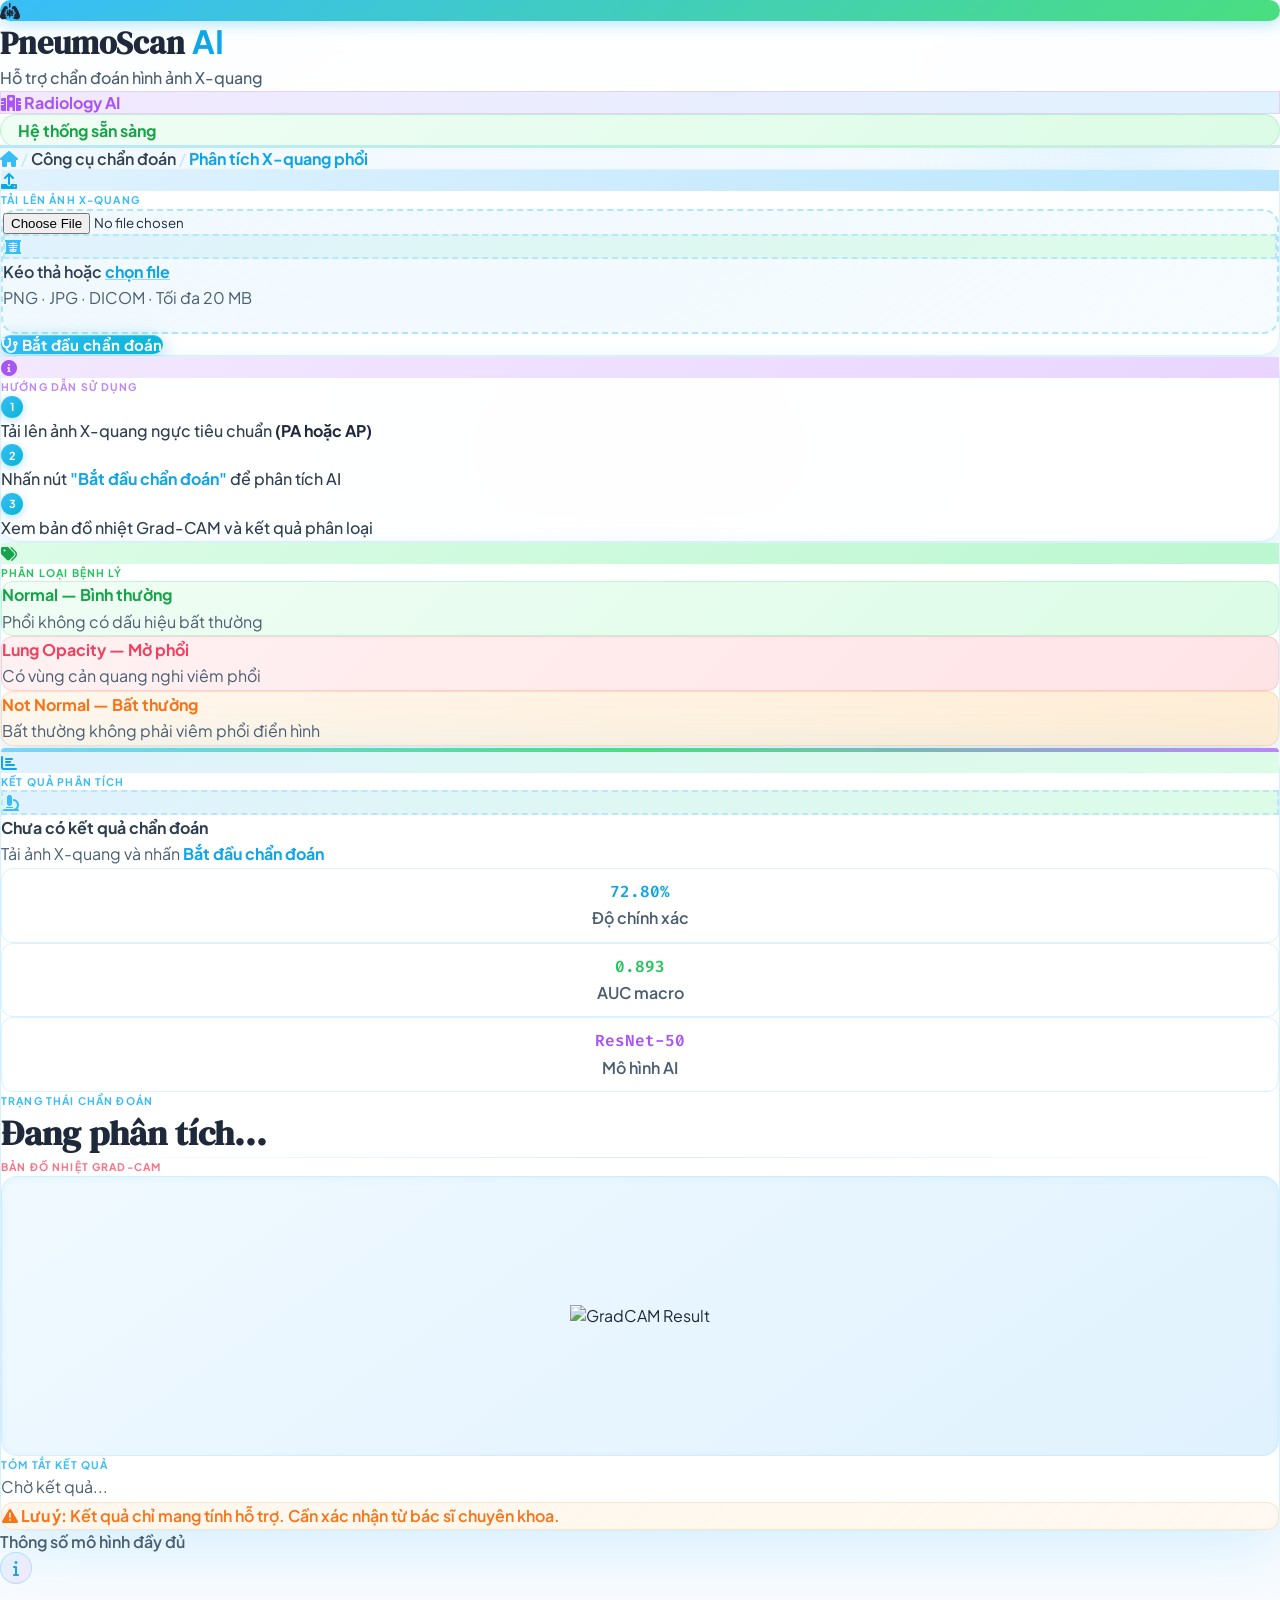
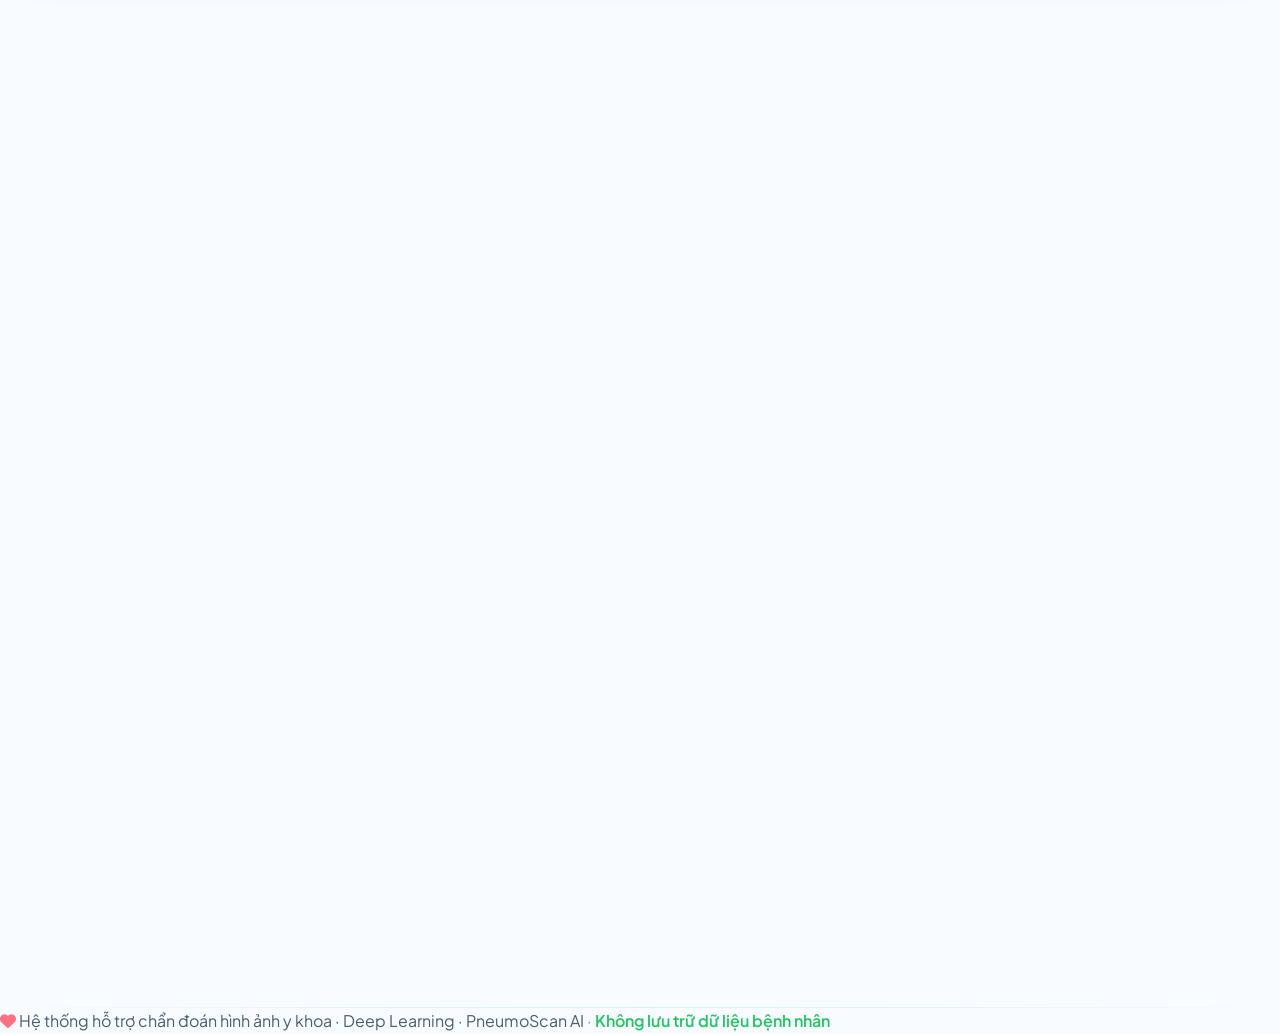
==== commit df871f73: "UI" ====
--- a/backend/app/templates/index.html
+++ b/backend/app/templates/index.html
@@ -7,352 +7,686 @@
     <script src="https://cdn.tailwindcss.com"></script>
     <link href="https://cdnjs.cloudflare.com/ajax/libs/font-awesome/6.0.0/css/all.min.css" rel="stylesheet">
     <script src="https://cdnjs.cloudflare.com/ajax/libs/Chart.js/4.4.1/chart.umd.js"></script>
-    <link href="https://fonts.googleapis.com/css2?family=Syne:wght@400;500;600;700;800&family=IBM+Plex+Mono:wght@400;500;600&family=DM+Sans:wght@300;400;500;600&display=swap" rel="stylesheet">
+    <link href="https://fonts.googleapis.com/css2?family=Plus+Jakarta+Sans:wght@300;400;500;600;700;800&family=DM+Serif+Display&family=Fira+Code:wght@400;500;600&display=swap" rel="stylesheet">
 
     <style>
         :root {
-            --bg-base:       #080d14;
-            --bg-surface:    #0d1520;
-            --bg-elevated:   #111c2e;
-            --bg-card:       #0f1a28;
-
-            --border-dim:    rgba(56,189,248,0.08);
-            --border-mid:    rgba(56,189,248,0.16);
-            --border-bright: rgba(56,189,248,0.35);
-
-            --accent-cyan:   #22d3ee;
-            --accent-teal:   #2dd4bf;
-            --accent-blue:   #38bdf8;
-            --accent-indigo: #818cf8;
-            --accent-amber:  #fbbf24;
-            --accent-rose:   #fb7185;
-            --accent-emerald:#34d399;
-
-            --text-primary:  #e2eaf5;
-            --text-secondary:#7c9ab8;
-            --text-muted:    #3d5a78;
-
-            --glow-cyan:     0 0 24px rgba(34,211,238,0.18);
-            --glow-teal:     0 0 24px rgba(45,212,191,0.15);
-        }
-
-        * { font-family: 'DM Sans', sans-serif; box-sizing: border-box; }
-        .mono    { font-family: 'IBM Plex Mono', monospace; }
-        .display { font-family: 'Syne', sans-serif; }
+            --sky-50:   #f0f9ff;
+            --sky-100:  #e0f2fe;
+            --sky-200:  #bae6fd;
+            --sky-300:  #7dd3fc;
+            --sky-400:  #38bdf8;
+            --sky-500:  #0ea5e9;
+
+            --mint-50:  #f0fdf4;
+            --mint-100: #dcfce7;
+            --mint-200: #bbf7d0;
+            --mint-400: #4ade80;
+            --mint-500: #22c55e;
+            --mint-600: #16a34a;
+
+            --lavender-50:  #faf5ff;
+            --lavender-100: #f3e8ff;
+            --lavender-200: #e9d5ff;
+            --lavender-400: #c084fc;
+            --lavender-500: #a855f7;
+
+            --rose-50:  #fff1f2;
+            --rose-100: #ffe4e6;
+            --rose-400: #fb7185;
+            --rose-500: #f43f5e;
+
+            --peach-50:  #fff7ed;
+            --peach-100: #ffedd5;
+            --peach-400: #fb923c;
+            --peach-500: #f97316;
+
+            --text-dark:   #1e293b;
+            --text-mid:    #2d3f50;
+            --text-soft:   #4a5e72;
+            --text-ghost:  #7a90a4;
+
+            --surface:     #ffffff;
+            --base:        #f8fbff;
+            --elevated:    #f1f7fd;
+
+            --shadow-sm: 0 1px 6px rgba(56,189,248,0.08);
+            --shadow-md: 0 4px 20px rgba(56,189,248,0.12);
+            --shadow-lg: 0 8px 40px rgba(56,189,248,0.15);
+            --shadow-xl: 0 16px 60px rgba(56,189,248,0.18);
+        }
+
+        * { font-family: 'Plus Jakarta Sans', sans-serif; box-sizing: border-box; margin:0; padding:0; }
+        .mono    { font-family: 'Fira Code', monospace; }
+        .display { font-family: 'DM Serif Display', serif; }
+
+        html { scroll-behavior: smooth; }
+
+        /* ── Plus Jakarta Sans rendering refinements ── */
+        body, button, input, select, textarea {
+            -webkit-font-smoothing: antialiased;
+            -moz-osx-font-smoothing: grayscale;
+            text-rendering: optimizeLegibility;
+        }
+
+        /* PJS at heavy weights benefits from tighter tracking */
+        strong, b { letter-spacing: -0.01em; }
+
+        /* Comfortable reading rhythm */
+        p, li { line-height: 1.65; }
 
         body {
-            background: var(--bg-base);
-            color: var(--text-primary);
+            background: var(--base);
+            color: var(--text-dark);
             min-height: 100vh;
-        }
-
-        /* Atmospheric background */
+            overflow-x: hidden;
+        }
+
+        /* ── Soft gradient mesh background ── */
         body::before {
             content: '';
             position: fixed;
             inset: 0;
             background:
-                radial-gradient(ellipse 60% 40% at 15% 20%, rgba(34,211,238,0.04) 0%, transparent 70%),
-                radial-gradient(ellipse 50% 35% at 85% 75%, rgba(45,212,191,0.04) 0%, transparent 70%),
-                linear-gradient(rgba(56,189,248,0.025) 1px, transparent 1px),
-                linear-gradient(90deg, rgba(56,189,248,0.025) 1px, transparent 1px);
-            background-size: auto, auto, 48px 48px, 48px 48px;
+                radial-gradient(ellipse 80% 60% at -10% -10%, rgba(186,230,253,0.45) 0%, transparent 55%),
+                radial-gradient(ellipse 60% 50% at 110% 110%, rgba(187,247,208,0.35) 0%, transparent 55%),
+                radial-gradient(ellipse 50% 40% at 50% 50%, rgba(233,213,255,0.15) 0%, transparent 60%);
             pointer-events: none;
             z-index: 0;
         }
 
+        /* floating soft blobs */
+        body::after {
+            content: '';
+            position: fixed;
+            width: 500px; height: 500px;
+            border-radius: 50%;
+            background: radial-gradient(circle, rgba(125,211,252,0.12) 0%, transparent 70%);
+            top: -100px; right: -100px;
+            pointer-events: none;
+            z-index: 0;
+            animation: blobDrift 18s ease-in-out infinite alternate;
+        }
+
+        @keyframes blobDrift {
+            0%   { transform: translate(0,0) scale(1); }
+            100% { transform: translate(-40px, 40px) scale(1.08); }
+        }
+
         main, header { position: relative; z-index: 1; }
 
-        /* Header */
+        /* ── Page load animation ── */
+        @keyframes fadeSlideUp {
+            from { opacity:0; transform: translateY(20px); }
+            to   { opacity:1; transform: translateY(0); }
+        }
+        @keyframes fadeIn {
+            from { opacity:0; }
+            to   { opacity:1; }
+        }
+
+        .anim-1 { animation: fadeSlideUp 0.55s cubic-bezier(.22,1,.36,1) both; }
+        .anim-2 { animation: fadeSlideUp 0.55s cubic-bezier(.22,1,.36,1) 0.1s both; }
+        .anim-3 { animation: fadeSlideUp 0.55s cubic-bezier(.22,1,.36,1) 0.2s both; }
+        .anim-4 { animation: fadeSlideUp 0.55s cubic-bezier(.22,1,.36,1) 0.3s both; }
+
+        /* ── Header ── */
         header {
-            background: rgba(8,13,20,0.85);
+            background: rgba(255,255,255,0.82);
+            backdrop-filter: blur(20px);
+            -webkit-backdrop-filter: blur(20px);
+            border-bottom: 1.5px solid rgba(186,230,253,0.5);
+            box-shadow: 0 2px 16px rgba(56,189,248,0.07);
+        }
+
+        .logo-pill {
+            background: linear-gradient(135deg, var(--sky-400), var(--mint-400));
+            border-radius: 14px;
+            box-shadow: 0 4px 14px rgba(56,189,248,0.35);
+        }
+
+        /* ── Cards ── */
+        .card {
+            background: rgba(255,255,255,0.88);
+            backdrop-filter: blur(12px);
+            border: 1.5px solid rgba(186,230,253,0.5);
+            border-radius: 20px;
+            box-shadow: var(--shadow-md);
+            transition: box-shadow 0.3s ease, transform 0.3s ease;
+        }
+        .card:hover {
+            box-shadow: var(--shadow-lg);
+            transform: translateY(-1px);
+        }
+
+        .card-result {
+            background: rgba(255,255,255,0.95);
             backdrop-filter: blur(16px);
-            border-bottom: 1px solid var(--border-dim);
-        }
-
-        .logo-icon {
-            background: linear-gradient(135deg, rgba(34,211,238,0.15), rgba(45,212,191,0.08));
-            border: 1px solid var(--border-mid);
-            box-shadow: var(--glow-cyan);
-        }
-
-        /* Panels */
-        .panel {
-            background: var(--bg-surface);
-            border: 1px solid var(--border-dim);
-            border-radius: 18px;
-            box-shadow: 0 4px 32px rgba(0,0,0,0.35);
-        }
-
-        .panel-accent {
-            background: linear-gradient(145deg, var(--bg-surface), var(--bg-elevated));
-            border: 1px solid var(--border-mid);
-            border-radius: 18px;
-            box-shadow: 0 4px 48px rgba(0,0,0,0.5), inset 0 1px 0 rgba(56,189,248,0.06);
-        }
-
-        /* Dropzone */
+            border: 1.5px solid rgba(186,230,253,0.6);
+            border-radius: 24px;
+            box-shadow: var(--shadow-xl);
+        }
+
+        /* ── Dropzone ── */
         #dropzone {
-            border: 1.5px dashed rgba(34,211,238,0.25);
+            border: 2px dashed rgba(56,189,248,0.35);
+            border-radius: 16px;
+            background: linear-gradient(145deg, var(--sky-50), rgba(240,249,255,0.6));
+            transition: all 0.3s cubic-bezier(.22,1,.36,1);
+            cursor: pointer;
+        }
+        #dropzone:hover {
+            border-color: var(--sky-400);
+            background: linear-gradient(145deg, var(--sky-100), rgba(224,242,254,0.8));
+            box-shadow: 0 0 0 5px rgba(56,189,248,0.08), var(--shadow-md);
+            transform: scale(1.005);
+        }
+
+        /* ── Analyze button ── */
+        #analyzeBtn {
+            background: linear-gradient(135deg, var(--sky-400), #06b6d4);
+            border: none;
+            color: #fff;
+            font-family: 'Plus Jakarta Sans', sans-serif;
+            font-weight: 700;
+            font-size: 15px;
+            letter-spacing: 0.02em;
+            transition: all 0.3s cubic-bezier(.22,1,.36,1);
+            box-shadow: 0 4px 18px rgba(14,165,233,0.38), 0 1px 0 rgba(255,255,255,0.25) inset;
             border-radius: 14px;
-            background: rgba(34,211,238,0.03);
+            position: relative;
+            overflow: hidden;
+        }
+        #analyzeBtn::before {
+            content: '';
+            position: absolute;
+            inset: 0;
+            background: linear-gradient(135deg, rgba(255,255,255,0.15), transparent);
+            opacity: 0;
+            transition: opacity 0.3s;
+        }
+        #analyzeBtn:hover {
+            box-shadow: 0 6px 28px rgba(14,165,233,0.5);
+            transform: translateY(-2px) scale(1.01);
+        }
+        #analyzeBtn:hover::before { opacity: 1; }
+        #analyzeBtn:active {
+            transform: translateY(0) scale(0.99);
+            box-shadow: 0 2px 10px rgba(14,165,233,0.3);
+        }
+
+        /* ── Section labels ── */
+        .section-label {
+            font-family: 'Plus Jakarta Sans', sans-serif;
+            font-size: 10.5px;
+            font-weight: 700;
+            letter-spacing: 0.11em;
+            text-transform: uppercase;
+            color: var(--sky-400);
+        }
+
+        /* ── Result badges ── */
+        .badge-normal {
+            background: linear-gradient(135deg, var(--mint-50), var(--mint-100));
+            border: 1.5px solid rgba(74,222,128,0.3);
+            border-left: 4px solid var(--mint-500);
+            border-radius: 0 14px 14px 0;
+        }
+        .badge-opacity {
+            background: linear-gradient(135deg, var(--rose-50), var(--rose-100));
+            border: 1.5px solid rgba(251,113,133,0.3);
+            border-left: 4px solid var(--rose-500);
+            border-radius: 0 14px 14px 0;
+        }
+        .badge-notnormal {
+            background: linear-gradient(135deg, var(--peach-50), var(--peach-100));
+            border: 1.5px solid rgba(251,146,60,0.3);
+            border-left: 4px solid var(--peach-400);
+            border-radius: 0 14px 14px 0;
+        }
+
+        /* ── Metric cards ── */
+        .metric-card {
+            background: rgba(240,249,255,0.7);
+            border: 1.5px solid rgba(186,230,253,0.4);
+            border-radius: 12px;
             transition: all 0.25s ease;
-            cursor: pointer;
-        }
-        #dropzone:hover {
-            border-color: rgba(34,211,238,0.55);
-            background: rgba(34,211,238,0.06);
-            box-shadow: 0 0 20px rgba(34,211,238,0.08);
-        }
-
-        /* Analyze button */
-        #analyzeBtn {
-            background: linear-gradient(135deg, #0ea5c9, #0891b2);
-            border: 1px solid rgba(34,211,238,0.4);
-            color: #fff;
-            font-family: 'Syne', sans-serif;
-            font-weight: 700;
-            letter-spacing: 0.04em;
+        }
+        .metric-card:hover {
+            background: rgba(224,242,254,0.8);
+            border-color: rgba(125,211,252,0.5);
+            box-shadow: var(--shadow-sm);
+        }
+
+        /* ── Tag pills ── */
+        .tag-pill {
+            background: linear-gradient(135deg, var(--sky-100), var(--lavender-100));
+            color: #0369a1;
+            border: 1px solid rgba(56,189,248,0.2);
+            border-radius: 999px;
+            padding: 3px 12px;
+            font-size: 11.5px;
+            font-family: 'Plus Jakarta Sans', sans-serif;
+            font-weight: 600;
+            letter-spacing: 0.01em;
             transition: all 0.2s ease;
-            box-shadow: 0 2px 20px rgba(14,165,201,0.3), inset 0 1px 0 rgba(255,255,255,0.1);
-        }
-        #analyzeBtn:hover {
-            background: linear-gradient(135deg, #22d3ee, #0ea5c9);
-            box-shadow: 0 4px 32px rgba(34,211,238,0.4), inset 0 1px 0 rgba(255,255,255,0.15);
+        }
+        .tag-pill:hover {
+            background: linear-gradient(135deg, var(--sky-200), var(--lavender-200));
             transform: translateY(-1px);
         }
-        #analyzeBtn:active { transform: translateY(0); }
-
-        /* Result badges */
-        .badge-normal {
-            background: linear-gradient(135deg, rgba(52,211,153,0.08), rgba(45,212,191,0.04));
-            border-left: 3px solid var(--accent-emerald);
-        }
-        .badge-opacity {
-            background: linear-gradient(135deg, rgba(251,113,133,0.1), rgba(251,113,133,0.04));
-            border-left: 3px solid var(--accent-rose);
-        }
-        .badge-notnormal {
-            background: linear-gradient(135deg, rgba(251,191,36,0.1), rgba(251,191,36,0.04));
-            border-left: 3px solid var(--accent-amber);
-        }
-
-        /* Metric cards */
-        .metric-card {
-            background: rgba(8,13,20,0.7);
-            border: 1px solid var(--border-dim);
-            border-radius: 12px;
-            transition: border-color 0.2s;
-        }
-        .metric-card:hover { border-color: var(--border-mid); }
-
-        /* Tag pills */
-        .tag-pill {
-            background: rgba(129,140,248,0.1);
-            color: var(--accent-indigo);
-            border: 1px solid rgba(129,140,248,0.2);
-            border-radius: 999px;
-            padding: 2px 10px;
-            font-size: 11px;
-            font-family: 'IBM Plex Mono', monospace;
-        }
-
-        /* Tooltip */
+
+        /* ── Tooltip ── */
         #model-tooltip {
             opacity: 0;
             visibility: hidden;
-            transform: translateY(8px);
-            transition: opacity 0.2s ease, transform 0.2s ease, visibility 0.2s;
-            background: var(--bg-elevated);
-            border: 1px solid var(--border-mid);
-            color: var(--text-primary);
-            box-shadow: 0 16px 64px rgba(0,0,0,0.6), 0 0 0 1px rgba(34,211,238,0.04);
+            transform: translateY(10px) scale(0.98);
+            transition: all 0.3s cubic-bezier(.22,1,.36,1);
+            background: rgba(255,255,255,0.97);
+            backdrop-filter: blur(20px);
+            border: 1.5px solid rgba(186,230,253,0.6);
+            box-shadow: var(--shadow-xl);
         }
         #model-icon-wrap:hover #model-tooltip,
         #model-tooltip:hover {
-            opacity: 1; visibility: visible; transform: translateY(0);
-        }
-
-        /* Confusion matrix cells */
-        .cm-hit  { background: rgba(52,211,153,0.12); color: #6ee7b7; }
-        .cm-miss { background: rgba(251,113,133,0.08); color: #fca5a5; }
-        .cm-warn { background: rgba(251,191,36,0.08); color: #fde68a; }
-
-        /* AUC bars */
-        .auc-bar { transition: width 0.9s cubic-bezier(.22,1,.36,1); }
-
-        /* Report content scrollable */
+            opacity: 1; visibility: visible;
+            transform: translateY(0) scale(1);
+        }
+
+        /* ── Confusion matrix ── */
+        .cm-hit  { background: rgba(74,222,128,0.12); color: #15803d; font-weight: 700; border-radius: 6px; }
+        .cm-miss { background: rgba(251,113,133,0.10); color: #be123c; border-radius: 6px; }
+        .cm-warn { background: rgba(251,146,60,0.10);  color: #c2410c; border-radius: 6px; }
+
+        /* ── AUC bars ── */
+        .auc-bar { transition: width 1s cubic-bezier(.22,1,.36,1); border-radius: 999px; }
+
+        /* ── Report scroll ── */
         #report-content {
-            max-height: 260px;
+            max-height: 240px;
             overflow-y: auto;
-            padding-right: 6px;
+            padding-right: 4px;
             scrollbar-width: thin;
-            scrollbar-color: rgba(34,211,238,0.15) transparent;
-            line-height: 1.7;
+            scrollbar-color: var(--sky-200) transparent;
+            line-height: 1.8;
         }
         #report-content::-webkit-scrollbar { width: 3px; }
-        #report-content::-webkit-scrollbar-track { background: transparent; }
-        #report-content::-webkit-scrollbar-thumb {
-            background: rgba(34,211,238,0.2);
-            border-radius: 4px;
-        }
-
-        /* Global scrollbar */
-        ::-webkit-scrollbar { width: 4px; }
+        #report-content::-webkit-scrollbar-thumb { background: var(--sky-300); border-radius: 4px; }
+
+        /* ── Global scrollbar ── */
+        ::-webkit-scrollbar { width: 5px; }
         ::-webkit-scrollbar-track { background: transparent; }
-        ::-webkit-scrollbar-thumb { background: rgba(56,189,248,0.12); border-radius: 4px; }
-
-        /* Pulse dot */
-        @keyframes pulse-dot {
-            0%, 100% { opacity: 1; transform: scale(1); box-shadow: 0 0 0 0 rgba(52,211,153,0.45); }
-            50%       { opacity: 0.8; transform: scale(0.9); box-shadow: 0 0 0 5px rgba(52,211,153,0); }
-        }
-        .pulse-dot { animation: pulse-dot 2.4s ease-in-out infinite; }
-
-        /* Section labels */
-        .section-label {
-            font-family: 'IBM Plex Mono', monospace;
-            font-size: 10px;
-            font-weight: 500;
-            letter-spacing: 0.12em;
-            text-transform: uppercase;
-            color: var(--text-muted);
-        }
-
-        /* Disclaimer */
+        ::-webkit-scrollbar-thumb { background: var(--sky-200); border-radius: 999px; }
+
+        /* ── Pulse dot ── */
+        @keyframes pulseRing {
+            0%   { box-shadow: 0 0 0 0 rgba(74,222,128,0.55); }
+            70%  { box-shadow: 0 0 0 8px rgba(74,222,128,0); }
+            100% { box-shadow: 0 0 0 0 rgba(74,222,128,0); }
+        }
+        .pulse-dot { animation: pulseRing 2.2s ease-in-out infinite; }
+
+        /* ── Disclaimer ── */
         .disclaimer {
-            background: linear-gradient(135deg, rgba(251,191,36,0.06), rgba(251,191,36,0.02));
-            border: 1px solid rgba(251,191,36,0.14);
-            border-radius: 10px;
-        }
-
-        /* GradCAM container */
+            background: linear-gradient(135deg, var(--peach-50), rgba(255,247,237,0.8));
+            border: 1.5px solid rgba(251,146,60,0.2);
+            border-radius: 12px;
+        }
+
+        /* ── GradCAM container ── */
         .gradcam-wrap {
-            background: linear-gradient(145deg, #060c14, #090f1c);
-            border: 1px solid var(--border-dim);
-            border-radius: 14px;
+            background: linear-gradient(145deg, #f0f9ff, #e0f2fe);
+            border: 1.5px solid rgba(186,230,253,0.5);
+            border-radius: 16px;
             overflow: hidden;
-            box-shadow: inset 0 2px 16px rgba(0,0,0,0.4);
-        }
-
-        /* Empty state */
+            box-shadow: inset 0 2px 8px rgba(56,189,248,0.06);
+        }
+
+        /* ── Empty state ── */
         .empty-icon-bg {
-            background: rgba(34,211,238,0.04);
-            border: 1px solid var(--border-dim);
+            background: linear-gradient(135deg, var(--sky-100), var(--mint-100));
+            border: 2px dashed rgba(125,211,252,0.4);
+        }
+
+        /* ── Status badge ── */
+        .status-badge {
+            background: linear-gradient(135deg, var(--mint-50), var(--mint-100));
+            border: 1.5px solid rgba(74,222,128,0.3);
+            border-radius: 999px;
+            padding: 5px 14px;
+        }
+
+        /* ── Info button ── */
+        .info-btn {
+            background: linear-gradient(135deg, var(--sky-100), var(--lavender-100));
+            border: 1.5px solid rgba(56,189,248,0.3);
+            color: var(--sky-500);
+            border-radius: 50%;
+            width: 32px; height: 32px;
+            display: flex; align-items: center; justify-content: center;
+            transition: all 0.25s ease;
+            cursor: pointer;
+        }
+        .info-btn:hover {
+            background: linear-gradient(135deg, var(--sky-200), var(--lavender-200));
+            box-shadow: 0 3px 12px rgba(56,189,248,0.25);
+            transform: rotate(15deg) scale(1.1);
+        }
+
+        /* ── Top accent bar ── */
+        .top-bar {
+            height: 4px;
+            background: linear-gradient(90deg, var(--sky-300), var(--mint-400), var(--lavender-400));
+            border-radius: 24px 24px 0 0;
+        }
+
+        /* ── Number chip ── */
+        .step-chip {
+            background: linear-gradient(135deg, var(--sky-400), #06b6d4);
+            color: #fff;
+            border-radius: 50%;
+            width: 22px; height: 22px;
+            font-size: 11px; font-weight: 700;
+            display: flex; align-items: center; justify-content: center;
+            flex-shrink: 0;
+            box-shadow: 0 2px 8px rgba(14,165,233,0.35);
+        }
+
+        /* ── Class pills in legend ── */
+        .class-item {
+            border-radius: 12px;
+            transition: all 0.25s ease;
+        }
+        .class-item:hover { transform: translateX(3px); }
+
+        /* ── Divider ── */
+        .divider {
+            height: 1px;
+            background: linear-gradient(90deg, transparent, rgba(186,230,253,0.6), transparent);
+        }
+
+        /* ── Stats in empty state ── */
+        .stat-chip {
+            background: rgba(255,255,255,0.8);
+            border: 1.5px solid rgba(186,230,253,0.5);
+            border-radius: 12px;
+            padding: 10px 16px;
+            text-align: center;
+        }
+
+        /* ── Wave top decoration ── */
+        .header-wave {
+            position: absolute;
+            bottom: -1px; left: 0; right: 0;
+            height: 3px;
+            background: linear-gradient(90deg, var(--sky-200), var(--mint-200), var(--lavender-200), var(--sky-200));
+            background-size: 200% 100%;
+            animation: waveShift 5s linear infinite;
+        }
+        @keyframes waveShift {
+            0%   { background-position: 0% 0%; }
+            100% { background-position: 200% 0%; }
+        }
+
+        /* ── Table ── */
+        table tbody tr:hover { background: rgba(224,242,254,0.4); }
+
+        /* ── Responsive ── */
+        @media (max-width: 1024px) {
+            .main-layout { flex-direction: column !important; }
+            .left-col, .right-col { width: 100% !important; flex: unset !important; }
+            #model-tooltip { width: min(96vw, 600px) !important; right: -4px !important; }
+        }
+        @media (max-width: 768px) {
+            .result-grid   { grid-template-columns: 1fr !important; }
+            .metrics-grid-4 { grid-template-columns: 1fr 1fr !important; }
+            .arch-grid-3   { grid-template-columns: 1fr 1fr !important; }
+            .inner-grid-2  { grid-template-columns: 1fr !important; }
+            header { padding: 12px 16px; }
+            main   { padding: 12px; }
+            #prediction-text { font-size: 1.7rem !important; }
+        }
+        @media (max-width: 480px) {
+            .arch-grid-3 { grid-template-columns: 1fr !important; }
+            main { padding: 8px; }
+            .stat-row { flex-direction: column !important; gap: 8px !important; }
         }
     </style>
 </head>
 <body>
 
-    <!-- HEADER -->
-    <header class="px-8 py-4 flex justify-between items-center sticky top-0 z-50">
+    <!-- ══ HEADER ══ -->
+    <header class="px-6 py-3 flex justify-between items-center sticky top-0 z-50 anim-1" style="position: sticky;">
         <div class="flex items-center gap-3">
-            <div class="logo-icon w-9 h-9 rounded-xl flex items-center justify-center">
-                <i class="fas fa-lungs-virus text-sm" style="color: var(--accent-cyan);"></i>
+            <div class="logo-pill w-10 h-10 flex items-center justify-center">
+                <i class="fas fa-lungs-virus text-base text-white"></i>
             </div>
             <div>
-                <h1 class="display text-base font-bold tracking-tight leading-none" style="color: var(--text-primary);">
-                    PneumoScan <span style="color: var(--accent-cyan);">AI</span>
+                <h1 class="display text-xl font-normal leading-none" style="color: var(--text-dark);">
+                    PneumoScan <span style="color: var(--sky-500);">AI</span>
                 </h1>
-                <p class="text-xs mt-0.5" style="color: var(--text-muted);">Hỗ trợ chẩn đoán hình ảnh X-quang</p>
+                <p class="text-xs mt-0.5" style="color: var(--text-soft); font-weight: 500;">Hỗ trợ chẩn đoán hình ảnh X-quang</p>
             </div>
         </div>
-        <div class="flex items-center gap-2.5">
-            <span class="w-2 h-2 rounded-full pulse-dot" style="background: var(--accent-emerald);"></span>
-            <span class="text-xs font-medium" style="color: var(--text-secondary);">Hệ thống sẵn sàng</span>
+
+        <div class="flex items-center gap-3 flex-wrap justify-end">
+            <div class="hidden sm:flex items-center gap-2 px-3 py-1.5 rounded-full"
+                 style="background: linear-gradient(135deg, var(--lavender-100), var(--sky-100)); border: 1.5px solid rgba(192,132,252,0.25);">
+                <i class="fas fa-hospital text-xs" style="color: var(--lavender-500);"></i>
+                <span class="text-xs font-700" style="color: var(--lavender-500); font-weight: 700;">Radiology AI</span>
+            </div>
+            <div class="status-badge flex items-center gap-2">
+                <span class="w-2 h-2 rounded-full pulse-dot flex-shrink-0" style="background: var(--mint-500); display:inline-block;"></span>
+                <span class="text-xs font-700" style="color: var(--mint-600); font-weight: 700;">Hệ thống sẵn sàng</span>
+            </div>
         </div>
+
+        <!-- animated wave -->
+        <div class="header-wave"></div>
     </header>
 
-    <!-- MAIN -->
-    <main class="max-w-7xl mx-auto px-6 py-6">
-        <div class="flex gap-5" style="align-items: flex-start;">
-
-            <!-- LEFT (3 parts) -->
-            <div class="flex flex-col gap-4" style="flex: 3; min-width: 0;">
-
-                <div class="panel p-5">
-                    <p class="section-label mb-3">
-                        <i class="fas fa-upload mr-1.5" style="color: var(--accent-cyan);"></i>Tải lên ảnh X-quang
-                    </p>
+    <!-- ══ MAIN ══ -->
+    <main class="max-w-7xl mx-auto px-4 sm:px-6 py-6">
+
+        <!-- Breadcrumb -->
+        <div class="flex items-center gap-2 mb-5 text-xs anim-1" style="color: var(--text-soft);">
+            <i class="fas fa-home" style="color: var(--sky-400);"></i>
+            <span style="color: var(--sky-200);">/</span>
+            <span style="color: var(--text-mid); font-weight: 600;">Công cụ chẩn đoán</span>
+            <span style="color: var(--sky-200);">/</span>
+            <span style="color: var(--sky-500); font-weight: 700;">Phân tích X-quang phổi</span>
+        </div>
+
+        <div class="flex gap-5 main-layout" style="align-items: flex-start;">
+
+            <!-- ════ LEFT COL ════ -->
+            <div class="flex flex-col gap-4 left-col" style="flex: 3; min-width: 0;">
+
+                <!-- Upload card -->
+                <div class="card p-5 anim-2">
+                    <div class="flex items-center gap-2 mb-4">
+                        <div class="w-7 h-7 rounded-xl flex items-center justify-center"
+                             style="background: linear-gradient(135deg, var(--sky-100), var(--sky-200));">
+                            <i class="fas fa-upload text-xs" style="color: var(--sky-500);"></i>
+                        </div>
+                        <p class="section-label">Tải lên ảnh X-quang</p>
+                    </div>
 
                     <div id="dropzone" class="p-6 text-center" onclick="document.getElementById('fileInput').click()">
                         <input type="file" id="fileInput" class="hidden" accept="image/*">
                         <div id="upload-prompt">
-                            <i class="fas fa-cloud-upload-alt text-4xl mb-3 block" style="color: rgba(34,211,238,0.4);"></i>
-                            <p class="text-sm" style="color: var(--text-secondary);">
-                                Kéo thả hoặc <span style="color: var(--accent-cyan); font-weight: 600;">chọn file</span>
+                            <div class="w-16 h-16 mx-auto mb-3 rounded-2xl flex items-center justify-center"
+                                 style="background: linear-gradient(135deg, var(--sky-100), var(--mint-100)); border: 2px dashed rgba(125,211,252,0.4);">
+                                <i class="fas fa-x-ray text-2xl" style="color: var(--sky-400);"></i>
+                            </div>
+                            <p class="text-sm font-600" style="color: var(--text-mid); font-weight: 600;">
+                                Kéo thả hoặc <span style="color: var(--sky-500); font-weight: 700; text-decoration: underline; text-decoration-color: rgba(14,165,233,0.4);">chọn file</span>
                             </p>
-                            <p class="text-xs mt-1" style="color: var(--text-muted);">PNG · JPG · DICOM</p>
-                        </div>
-                        <img id="imagePreview" class="hidden mt-2 rounded-lg max-h-56 mx-auto object-contain"
-                             style="border: 1px solid var(--border-mid); box-shadow: 0 4px 24px rgba(0,0,0,0.5);">
+                            <p class="text-xs mt-1.5" style="color: var(--text-soft);">PNG · JPG · DICOM · Tối đa 20 MB</p>
+                        </div>
+                        <img id="imagePreview" class="hidden mt-2 rounded-xl max-h-56 mx-auto object-contain"
+                             style="border: 1.5px solid rgba(186,230,253,0.6); box-shadow: var(--shadow-md);">
                     </div>
 
                     <button id="analyzeBtn"
-                            class="w-full mt-4 py-2.5 rounded-xl text-sm flex justify-center items-center gap-2"
+                            class="w-full mt-4 py-3 rounded-2xl flex justify-center items-center gap-2"
                             onclick="predict()">
                         <i class="fas fa-stethoscope"></i>
                         Bắt đầu chẩn đoán
                     </button>
                 </div>
 
+                <!-- Guide card -->
+                <div class="card p-5 anim-3">
+                    <div class="flex items-center gap-2 mb-4">
+                        <div class="w-7 h-7 rounded-xl flex items-center justify-center"
+                             style="background: linear-gradient(135deg, var(--lavender-100), var(--lavender-200));">
+                            <i class="fas fa-circle-info text-xs" style="color: var(--lavender-500);"></i>
+                        </div>
+                        <p class="section-label" style="color: var(--lavender-400);">Hướng dẫn sử dụng</p>
+                    </div>
+                    <div class="space-y-3">
+                        <div class="flex items-start gap-3">
+                            <span class="step-chip mt-0.5">1</span>
+                            <p class="text-sm" style="color: var(--text-mid); font-weight: 500;">Tải lên ảnh X-quang ngực tiêu chuẩn <span style="color: var(--text-dark); font-weight: 700;">(PA hoặc AP)</span></p>
+                        </div>
+                        <div class="flex items-start gap-3">
+                            <span class="step-chip mt-0.5">2</span>
+                            <p class="text-sm" style="color: var(--text-mid); font-weight: 500;">Nhấn nút <span style="color: var(--sky-500); font-weight: 700;">"Bắt đầu chẩn đoán"</span> để phân tích AI</p>
+                        </div>
+                        <div class="flex items-start gap-3">
+                            <span class="step-chip mt-0.5">3</span>
+                            <p class="text-sm" style="color: var(--text-mid); font-weight: 500;">Xem bản đồ nhiệt Grad-CAM và kết quả phân loại</p>
+                        </div>
+                    </div>
+                </div>
+
+                <!-- Class legend -->
+                <div class="card p-5 anim-4">
+                    <div class="flex items-center gap-2 mb-4">
+                        <div class="w-7 h-7 rounded-xl flex items-center justify-center"
+                             style="background: linear-gradient(135deg, var(--mint-100), var(--mint-200));">
+                            <i class="fas fa-tags text-xs" style="color: var(--mint-600);"></i>
+                        </div>
+                        <p class="section-label" style="color: var(--mint-500);">Phân loại bệnh lý</p>
+                    </div>
+                    <div class="space-y-2.5">
+                        <div class="class-item flex items-center gap-3 p-3"
+                             style="background: linear-gradient(135deg, var(--mint-50), var(--mint-100)); border: 1.5px solid rgba(74,222,128,0.25); border-radius: 12px;">
+                            <span class="w-3 h-3 rounded-full flex-shrink-0" style="background: var(--mint-500); box-shadow: 0 0 8px rgba(74,222,128,0.5);"></span>
+                            <div>
+                                <p class="text-xs font-700" style="color: var(--mint-600); font-weight: 700;">Normal — Bình thường</p>
+                                <p class="text-xs" style="color: var(--text-soft);">Phổi không có dấu hiệu bất thường</p>
+                            </div>
+                        </div>
+                        <div class="class-item flex items-center gap-3 p-3"
+                             style="background: linear-gradient(135deg, var(--rose-50), var(--rose-100)); border: 1.5px solid rgba(251,113,133,0.25); border-radius: 12px;">
+                            <span class="w-3 h-3 rounded-full flex-shrink-0" style="background: var(--rose-500); box-shadow: 0 0 8px rgba(251,113,133,0.5);"></span>
+                            <div>
+                                <p class="text-xs font-700" style="color: var(--rose-500); font-weight: 700;">Lung Opacity — Mờ phổi</p>
+                                <p class="text-xs" style="color: var(--text-soft);">Có vùng cản quang nghi viêm phổi</p>
+                            </div>
+                        </div>
+                        <div class="class-item flex items-center gap-3 p-3"
+                             style="background: linear-gradient(135deg, var(--peach-50), var(--peach-100)); border: 1.5px solid rgba(251,146,60,0.25); border-radius: 12px;">
+                            <span class="w-3 h-3 rounded-full flex-shrink-0" style="background: var(--peach-400); box-shadow: 0 0 8px rgba(251,146,60,0.5);"></span>
+                            <div>
+                                <p class="text-xs font-700" style="color: var(--peach-500); font-weight: 700;">Not Normal — Bất thường</p>
+                                <p class="text-xs" style="color: var(--text-soft);">Bất thường không phải viêm phổi điển hình</p>
+                            </div>
+                        </div>
+                    </div>
+                </div>
+
             </div>
 
-            <!-- RIGHT (7 parts) -->
-            <div class="panel-accent p-6" style="flex: 7; min-width: 0;">
-                <p class="section-label mb-4">
-                    <i class="fas fa-poll-h mr-1.5" style="color: var(--accent-teal);"></i>Kết quả phân tích
-                </p>
-
-                <!-- Empty state -->
-                <div id="no-result" class="flex flex-col items-center justify-center py-24">
-                    <div class="empty-icon-bg w-16 h-16 rounded-2xl flex items-center justify-center mb-4">
-                        <i class="fas fa-microscope text-3xl" style="color: var(--text-muted);"></i>
-                    </div>
-                    <p class="text-sm" style="color: var(--text-secondary);">Chưa có kết quả chẩn đoán</p>
-                    <p class="text-xs mt-1" style="color: var(--text-muted);">
-                        Tải ảnh X-quang và nhấn <span style="color: var(--accent-cyan);">Bắt đầu chẩn đoán</span>
-                    </p>
-                </div>
-
-                <!-- Result content -->
-                <div id="result-content" class="hidden space-y-5">
-
-                    <div id="result-badge" class="p-4 rounded-xl">
-                        <p class="section-label mb-1">Trạng thái chẩn đoán</p>
-                        <h3 id="prediction-text"
-                            class="display text-3xl font-black uppercase tracking-tight"
-                            style="color: var(--text-primary);">Đang phân tích...</h3>
-                    </div>
-
-                    <div class="grid grid-cols-5 gap-4">
-
-                        <!-- GradCAM -->
-                        <div class="col-span-3">
-                            <p class="section-label mb-2">
-                                <i class="fas fa-map-marker-alt mr-1" style="color: var(--accent-rose);"></i>Bản đồ nhiệt Grad-CAM
-                            </p>
-                            <div class="gradcam-wrap" style="min-height: 300px; display:flex; align-items:center; justify-content:center;">
-                                <img id="gradcam-image" src="" alt="GradCAM Result"
-                                     class="w-full h-auto object-contain" style="max-height: 420px;">
-                            </div>
-                        </div>
-
-                        <!-- Summary -->
-                        <div class="col-span-2 flex flex-col justify-between">
+            <!-- ════ RIGHT COL ════ -->
+            <div class="card-result overflow-hidden anim-3" style="flex: 7; min-width: 0;">
+                <!-- Top rainbow bar -->
+                <div class="top-bar"></div>
+
+                <div class="p-5 sm:p-6">
+                    <div class="flex items-center gap-2 mb-5">
+                        <div class="w-8 h-8 rounded-xl flex items-center justify-center"
+                             style="background: linear-gradient(135deg, var(--sky-100), var(--mint-100));">
+                            <i class="fas fa-chart-bar text-sm" style="color: var(--sky-500);"></i>
+                        </div>
+                        <p class="section-label">Kết quả phân tích</p>
+                    </div>
+
+                    <!-- Empty state -->
+                    <div id="no-result" class="flex flex-col items-center justify-center py-16">
+                        <div class="empty-icon-bg w-24 h-24 rounded-3xl flex items-center justify-center mb-5"
+                             style="animation: fadeSlideUp 0.6s ease both;">
+                            <i class="fas fa-microscope text-5xl" style="color: var(--sky-400);"></i>
+                        </div>
+                        <p class="text-base font-700" style="color: var(--text-mid); font-weight: 700;">Chưa có kết quả chẩn đoán</p>
+                        <p class="text-sm mt-1 text-center max-w-xs" style="color: var(--text-soft);">
+                            Tải ảnh X-quang và nhấn
+                            <span style="color: var(--sky-500); font-weight: 700;">Bắt đầu chẩn đoán</span>
+                        </p>
+
+                        <!-- Stats preview -->
+                        <div class="flex gap-3 mt-8 stat-row flex-wrap justify-center">
+                            <div class="stat-chip">
+                                <p class="mono text-xl font-600" style="color: var(--sky-500); font-weight: 600;">72.80%</p>
+                                <p class="text-xs mt-0.5" style="color: var(--text-soft); font-weight: 600;">Độ chính xác</p>
+                            </div>
+                            <div class="stat-chip">
+                                <p class="mono text-xl font-600" style="color: var(--mint-500); font-weight: 600;">0.893</p>
+                                <p class="text-xs mt-0.5" style="color: var(--text-soft); font-weight: 600;">AUC macro</p>
+                            </div>
+                            <div class="stat-chip">
+                                <p class="mono text-lg font-600" style="color: var(--lavender-500); font-weight: 600;">ResNet-50</p>
+                                <p class="text-xs mt-0.5" style="color: var(--text-soft); font-weight: 600;">Mô hình AI</p>
+                            </div>
+                        </div>
+                    </div>
+
+                    <!-- Result content -->
+                    <div id="result-content" class="hidden space-y-5">
+
+                        <div id="result-badge" class="p-4 rounded-2xl" style="animation: fadeSlideUp 0.4s ease both;">
+                            <p class="section-label mb-1">Trạng thái chẩn đoán</p>
+                            <h3 id="prediction-text"
+                                class="display font-normal uppercase"
+                                style="font-size: 2.2rem; color: var(--text-dark);">Đang phân tích...</h3>
+                        </div>
+
+                        <div class="divider"></div>
+
+                        <div class="grid gap-4 result-grid" style="grid-template-columns: 3fr 2fr;">
+                            <!-- GradCAM -->
                             <div>
-                                <p class="section-label mb-3">Tóm tắt kết quả</p>
-                                <div id="prob-bars" class="space-y-3">
-                                    <div class="text-sm italic" id="report-content"
-                                         style="color: var(--text-secondary);">Chờ kết quả...</div>
+                                <div class="flex items-center gap-2 mb-2.5">
+                                    <span class="w-2.5 h-2.5 rounded-full" style="background: var(--rose-400);"></span>
+                                    <p class="section-label" style="color: var(--rose-400);">Bản đồ nhiệt Grad-CAM</p>
                                 </div>
-                            </div>
-
-                            <div class="disclaimer mt-4 p-3">
-                                <p class="text-xs leading-relaxed" style="color: rgba(251,191,36,0.65);">
-                                    <i class="fas fa-triangle-exclamation mr-1"></i>
-                                    Kết quả chỉ mang tính hỗ trợ. Cần xác nhận từ bác sĩ chuyên khoa.
-                                </p>
+                                <div class="gradcam-wrap" style="min-height: 280px; display:flex; align-items:center; justify-content:center;">
+                                    <img id="gradcam-image" src="" alt="GradCAM Result"
+                                         class="w-full h-auto object-contain" style="max-height: 400px;">
+                                </div>
+                            </div>
+
+                            <!-- Summary -->
+                            <div class="flex flex-col justify-between">
+                                <div>
+                                    <div class="flex items-center gap-2 mb-3">
+                                        <span class="w-2.5 h-2.5 rounded-full" style="background: var(--sky-400);"></span>
+                                        <p class="section-label">Tóm tắt kết quả</p>
+                                    </div>
+                                    <div id="prob-bars" class="space-y-3">
+                                        <div class="text-sm italic" id="report-content"
+                                             style="color: var(--text-soft);">Chờ kết quả...</div>
+                                    </div>
+                                </div>
+
+                                <div class="disclaimer mt-4 p-3.5">
+                                    <p class="text-xs leading-relaxed" style="color: var(--peach-500); font-weight: 600;">
+                                        <i class="fas fa-triangle-exclamation mr-1"></i>
+                                        <strong>Lưu ý:</strong> Kết quả chỉ mang tính hỗ trợ. Cần xác nhận từ bác sĩ chuyên khoa.
+                                    </p>
+                                </div>
                             </div>
                         </div>
                     </div>
@@ -361,70 +695,72 @@
 
         </div>
 
-        <!-- Model info icon -->
-        <div id="model-icon-wrap" class="mt-5 flex justify-end pr-1 relative">
+        <!-- ══ Model info ══ -->
+        <div id="model-icon-wrap" class="mt-6 flex justify-end pr-1 relative anim-4">
             <div class="flex items-center gap-2 cursor-pointer select-none group">
-                <span class="text-xs transition-colors group-hover:text-[#22d3ee]"
-                      style="color: var(--text-muted);">Thông số mô hình đầy đủ</span>
-                <div class="w-7 h-7 rounded-full flex items-center justify-center transition-all"
-                     style="background: rgba(34,211,238,0.06); border: 1px solid rgba(34,211,238,0.2); color: var(--accent-cyan);">
+                <span class="text-xs font-600 transition-colors group-hover:text-sky-500"
+                      style="color: var(--text-soft); font-weight: 600;">Thông số mô hình đầy đủ</span>
+                <div class="info-btn">
                     <i class="fas fa-info text-xs"></i>
                 </div>
             </div>
 
-            <!-- Detailed tooltip -->
-            <div id="model-tooltip" class="absolute right-0 bottom-10 z-50 w-[700px] max-w-[95vw] rounded-2xl shadow-2xl p-5">
-
-                <div class="flex items-center justify-between mb-4">
-                    <div class="flex items-center gap-2">
-                        <i class="fas fa-brain" style="color: var(--accent-indigo);"></i>
-                        <span class="display font-semibold text-sm" style="color: var(--text-primary);">ResNet-50 · RSNA Pneumonia</span>
-                        <span class="mono text-xs font-semibold px-2 py-0.5 rounded"
-                              style="background: rgba(56,189,248,0.12); color: var(--accent-blue);">3 Classes</span>
-                        <span class="mono text-xs font-semibold px-2 py-0.5 rounded"
-                              style="background: rgba(52,211,153,0.12); color: var(--accent-emerald);">Best Epoch 22</span>
-                    </div>
-                    <span class="mono text-xs" style="color: var(--text-muted);">Val: 2,574 ảnh</span>
+            <!-- ══ Tooltip ══ -->
+            <div id="model-tooltip" class="absolute right-0 bottom-10 z-50 w-[700px] max-w-[95vw] rounded-2xl p-5">
+
+                <div class="flex items-center justify-between mb-4 pb-3" style="border-bottom: 1.5px solid rgba(186,230,253,0.5);">
+                    <div class="flex items-center gap-2 flex-wrap">
+                        <div class="w-7 h-7 rounded-xl flex items-center justify-center"
+                             style="background: linear-gradient(135deg, var(--sky-400), var(--mint-400));">
+                            <i class="fas fa-brain text-white text-xs"></i>
+                        </div>
+                        <span class="display font-normal text-base" style="color: var(--text-dark);">ResNet-50 · RSNA Pneumonia</span>
+                        <span class="mono text-xs font-600 px-2 py-0.5 rounded-full"
+                              style="background: var(--sky-100); color: var(--sky-500); font-weight: 600;">3 Classes</span>
+                        <span class="mono text-xs font-600 px-2 py-0.5 rounded-full"
+                              style="background: var(--mint-100); color: var(--mint-600); font-weight: 600;">Best Epoch 22</span>
+                    </div>
+                    <span class="mono text-xs" style="color: var(--text-soft);">Val: 2,574 ảnh</span>
                 </div>
 
-                <div class="grid grid-cols-4 gap-2 mb-4">
+                <div class="grid grid-cols-4 gap-2 mb-4 metrics-grid-4">
                     <div class="metric-card p-3 text-center">
                         <p class="section-label mb-1">Accuracy</p>
-                        <p class="mono text-xl font-bold" style="color: var(--accent-blue);">72.80%</p>
-                        <p class="mono text-xs mt-0.5" style="color: var(--text-muted);">TTA: 72.38%</p>
+                        <p class="mono text-xl font-600" style="color: var(--sky-500); font-weight: 600;">72.80%</p>
+                        <p class="mono text-xs mt-0.5" style="color: var(--text-soft);">TTA: 72.38%</p>
                     </div>
                     <div class="metric-card p-3 text-center">
                         <p class="section-label mb-1">F1-macro</p>
-                        <p class="mono text-xl font-bold" style="color: var(--accent-cyan);">0.7202</p>
-                        <p class="mono text-xs mt-0.5" style="color: var(--text-muted);">TTA: 0.7147</p>
+                        <p class="mono text-xl font-600" style="color: #06b6d4; font-weight: 600;">0.7202</p>
+                        <p class="mono text-xs mt-0.5" style="color: var(--text-soft);">TTA: 0.7147</p>
                     </div>
                     <div class="metric-card p-3 text-center">
                         <p class="section-label mb-1">Val Loss</p>
-                        <p class="mono text-xl font-bold" style="color: var(--accent-amber);">0.7154</p>
-                        <p class="mono text-xs mt-0.5" style="color: var(--text-muted);">Epoch 22</p>
+                        <p class="mono text-xl font-600" style="color: var(--peach-400); font-weight: 600;">0.7154</p>
+                        <p class="mono text-xs mt-0.5" style="color: var(--text-soft);">Epoch 22</p>
                     </div>
                     <div class="metric-card p-3 text-center">
                         <p class="section-label mb-1">AUC avg</p>
-                        <p class="mono text-xl font-bold" style="color: var(--accent-teal);">0.893</p>
-                        <p class="mono text-xs mt-0.5" style="color: var(--text-muted);">OvR macro</p>
+                        <p class="mono text-xl font-600" style="color: var(--lavender-500); font-weight: 600;">0.893</p>
+                        <p class="mono text-xs mt-0.5" style="color: var(--text-soft);">OvR macro</p>
                     </div>
                 </div>
 
-                <div class="grid grid-cols-2 gap-3 mb-4">
+                <div class="grid grid-cols-2 gap-3 mb-4 inner-grid-2">
                     <div class="metric-card p-3">
                         <p class="section-label mb-2">Training Curves</p>
                         <div class="relative w-full" style="height:130px">
                             <canvas id="trainChart"></canvas>
                         </div>
-                        <div class="flex gap-3 mt-1.5 text-xs" style="color: var(--text-muted);">
+                        <div class="flex gap-3 mt-1.5 text-xs flex-wrap" style="color: var(--text-soft);">
                             <span class="flex items-center gap-1">
-                                <span class="inline-block w-3 h-0.5 rounded" style="background: var(--accent-blue);"></span>Train
+                                <span class="inline-block w-3 h-0.5 rounded-full" style="background: var(--sky-400);"></span>Train
                             </span>
                             <span class="flex items-center gap-1">
-                                <span class="inline-block w-3 h-0.5 rounded" style="background: var(--accent-rose);"></span>Val loss
+                                <span class="inline-block w-3 h-0.5 rounded-full" style="background: var(--rose-400);"></span>Val loss
                             </span>
                             <span class="flex items-center gap-1">
-                                <span class="inline-block w-3 h-0.5 rounded" style="background: var(--accent-teal);"></span>Val F1
+                                <span class="inline-block w-3 h-0.5 rounded-full" style="background: var(--mint-400);"></span>Val F1
                             </span>
                         </div>
                     </div>
@@ -434,60 +770,61 @@
                         <div class="space-y-2 mb-3">
                             <div>
                                 <div class="flex justify-between text-xs mb-0.5">
-                                    <span class="font-medium" style="color: var(--accent-rose);">lung_opacity</span>
-                                    <span class="mono" style="color: var(--text-secondary);">0.898</span>
+                                    <span class="font-700" style="color: var(--rose-500); font-weight: 700;">lung_opacity</span>
+                                    <span class="mono" style="color: var(--text-mid);">0.898</span>
                                 </div>
-                                <div class="w-full rounded-full h-1.5" style="background: rgba(255,255,255,0.05);">
-                                    <div class="auc-bar h-1.5 rounded-full" style="width:0%; background: var(--accent-rose);" data-w="89.8%"></div>
+                                <div class="w-full rounded-full h-2" style="background: rgba(251,113,133,0.12);">
+                                    <div class="auc-bar h-2" style="width:0%; background: linear-gradient(90deg, var(--rose-400), var(--rose-500));" data-w="89.8%"></div>
                                 </div>
                             </div>
                             <div>
                                 <div class="flex justify-between text-xs mb-0.5">
-                                    <span class="font-medium" style="color: var(--accent-emerald);">normal</span>
-                                    <span class="mono" style="color: var(--text-secondary);">0.954</span>
+                                    <span class="font-700" style="color: var(--mint-600); font-weight: 700;">normal</span>
+                                    <span class="mono" style="color: var(--text-mid);">0.954</span>
                                 </div>
-                                <div class="w-full rounded-full h-1.5" style="background: rgba(255,255,255,0.05);">
-                                    <div class="auc-bar h-1.5 rounded-full" style="width:0%; background: var(--accent-emerald);" data-w="95.4%"></div>
+                                <div class="w-full rounded-full h-2" style="background: rgba(74,222,128,0.12);">
+                                    <div class="auc-bar h-2" style="width:0%; background: linear-gradient(90deg, var(--mint-400), var(--mint-500));" data-w="95.4%"></div>
                                 </div>
                             </div>
                             <div>
                                 <div class="flex justify-between text-xs mb-0.5">
-                                    <span class="font-medium" style="color: var(--accent-cyan);">not_normal</span>
-                                    <span class="mono" style="color: var(--text-secondary);">0.826</span>
+                                    <span class="font-700" style="color: #06b6d4; font-weight: 700;">not_normal</span>
+                                    <span class="mono" style="color: var(--text-mid);">0.826</span>
                                 </div>
-                                <div class="w-full rounded-full h-1.5" style="background: rgba(255,255,255,0.05);">
-                                    <div class="auc-bar h-1.5 rounded-full" style="width:0%; background: var(--accent-cyan);" data-w="82.6%"></div>
+                                <div class="w-full rounded-full h-2" style="background: rgba(56,189,248,0.12);">
+                                    <div class="auc-bar h-2" style="width:0%; background: linear-gradient(90deg, var(--sky-400), var(--sky-500));" data-w="82.6%"></div>
                                 </div>
                             </div>
                         </div>
+
                         <p class="section-label mb-1.5">Confusion Matrix</p>
                         <table class="w-full text-xs text-center border-collapse">
                             <thead>
                                 <tr>
-                                    <td class="pb-0.5" style="color: var(--text-muted);"></td>
-                                    <td class="pb-0.5" style="color: var(--text-secondary);">lung_op.</td>
-                                    <td class="pb-0.5" style="color: var(--text-secondary);">normal</td>
-                                    <td class="pb-0.5" style="color: var(--text-secondary);">not_n.</td>
+                                    <td></td>
+                                    <td class="pb-1 font-600" style="color: var(--text-mid); font-weight: 600;">lung_op.</td>
+                                    <td class="pb-1 font-600" style="color: var(--text-mid); font-weight: 600;">normal</td>
+                                    <td class="pb-1 font-600" style="color: var(--text-mid); font-weight: 600;">not_n.</td>
                                 </tr>
                             </thead>
                             <tbody>
                                 <tr>
-                                    <td class="mono text-right pr-1" style="color: var(--text-secondary);">lung_op.</td>
-                                    <td class="mono font-semibold cm-hit rounded px-1 py-0.5">381</td>
-                                    <td class="mono cm-warn rounded px-1 py-0.5">61</td>
-                                    <td class="mono cm-warn rounded px-1 py-0.5">67</td>
+                                    <td class="mono text-right pr-1 py-0.5 text-xs" style="color: var(--text-soft);">lung_op.</td>
+                                    <td class="mono cm-hit px-1 py-0.5">381</td>
+                                    <td class="mono cm-warn px-1 py-0.5">61</td>
+                                    <td class="mono cm-warn px-1 py-0.5">67</td>
                                 </tr>
                                 <tr>
-                                    <td class="mono text-right pr-1" style="color: var(--text-secondary);">normal</td>
-                                    <td class="mono cm-miss rounded px-1 py-0.5">35</td>
-                                    <td class="mono font-semibold cm-hit rounded px-1 py-0.5">787</td>
-                                    <td class="mono cm-warn rounded px-1 py-0.5">62</td>
+                                    <td class="mono text-right pr-1 py-0.5 text-xs" style="color: var(--text-soft);">normal</td>
+                                    <td class="mono cm-miss px-1 py-0.5">35</td>
+                                    <td class="mono cm-hit px-1 py-0.5">787</td>
+                                    <td class="mono cm-warn px-1 py-0.5">62</td>
                                 </tr>
                                 <tr>
-                                    <td class="mono text-right pr-1" style="color: var(--text-secondary);">not_n.</td>
-                                    <td class="mono cm-miss rounded px-1 py-0.5">76</td>
-                                    <td class="mono cm-miss rounded px-1 py-0.5">396</td>
-                                    <td class="mono font-semibold cm-hit rounded px-1 py-0.5">709</td>
+                                    <td class="mono text-right pr-1 py-0.5 text-xs" style="color: var(--text-soft);">not_n.</td>
+                                    <td class="mono cm-miss px-1 py-0.5">76</td>
+                                    <td class="mono cm-miss px-1 py-0.5">396</td>
+                                    <td class="mono cm-hit px-1 py-0.5">709</td>
                                 </tr>
                             </tbody>
                         </table>
@@ -496,86 +833,88 @@
 
                 <!-- Classification report -->
                 <div class="mb-3">
-                    <p class="section-label mb-1.5">Classification Report</p>
-                    <table class="w-full text-xs text-center border-collapse">
-                        <thead style="background: rgba(34,211,238,0.04);">
-                            <tr>
-                                <th class="px-2 py-1.5 text-left rounded-tl-lg" style="color: var(--text-secondary);">Lớp</th>
-                                <th class="px-2 py-1.5" style="color: var(--text-secondary);">Precision</th>
-                                <th class="px-2 py-1.5" style="color: var(--text-secondary);">Recall</th>
-                                <th class="px-2 py-1.5" style="color: var(--text-secondary);">F1</th>
-                                <th class="px-2 py-1.5" style="color: var(--text-secondary);">AUC</th>
-                                <th class="px-2 py-1.5 rounded-tr-lg" style="color: var(--text-secondary);">Support</th>
-                            </tr>
-                        </thead>
-                        <tbody>
-                            <tr style="border-bottom: 1px solid var(--border-dim);">
-                                <td class="px-2 py-1.5 text-left font-semibold" style="color: var(--accent-rose);">
-                                    <span class="inline-block w-1.5 h-1.5 rounded-full mr-1" style="background: var(--accent-rose);"></span>lung_opacity
-                                </td>
-                                <td class="px-2 py-1.5 mono" style="color: var(--text-primary);">0.57</td>
-                                <td class="px-2 py-1.5 mono" style="color: var(--text-primary);">0.75</td>
-                                <td class="px-2 py-1.5 mono" style="color: var(--text-primary);">0.65</td>
-                                <td class="px-2 py-1.5 mono" style="color: var(--accent-amber);">0.898</td>
-                                <td class="px-2 py-1.5 mono" style="color: var(--text-muted);">509</td>
-                            </tr>
-                            <tr style="border-bottom: 1px solid var(--border-dim);">
-                                <td class="px-2 py-1.5 text-left font-semibold" style="color: var(--accent-emerald);">
-                                    <span class="inline-block w-1.5 h-1.5 rounded-full mr-1" style="background: var(--accent-emerald);"></span>normal
-                                </td>
-                                <td class="px-2 py-1.5 mono font-semibold" style="color: var(--accent-emerald);">0.79</td>
-                                <td class="px-2 py-1.5 mono font-semibold" style="color: var(--accent-emerald);">0.89</td>
-                                <td class="px-2 py-1.5 mono font-semibold" style="color: var(--accent-emerald);">0.84</td>
-                                <td class="px-2 py-1.5 mono font-semibold" style="color: var(--accent-emerald);">0.954</td>
-                                <td class="px-2 py-1.5 mono" style="color: var(--text-muted);">884</td>
-                            </tr>
-                            <tr style="border-bottom: 1px solid var(--border-dim);">
-                                <td class="px-2 py-1.5 text-left font-semibold" style="color: var(--accent-cyan);">
-                                    <span class="inline-block w-1.5 h-1.5 rounded-full mr-1" style="background: var(--accent-cyan);"></span>not_normal
-                                </td>
-                                <td class="px-2 py-1.5 mono" style="color: var(--text-primary);">0.78</td>
-                                <td class="px-2 py-1.5 mono" style="color: var(--text-primary);">0.60</td>
-                                <td class="px-2 py-1.5 mono" style="color: var(--text-primary);">0.67</td>
-                                <td class="px-2 py-1.5 mono" style="color: var(--accent-amber);">0.826</td>
-                                <td class="px-2 py-1.5 mono" style="color: var(--text-muted);">1181</td>
-                            </tr>
-                            <tr style="background: rgba(34,211,238,0.03);">
-                                <td class="px-2 py-1.5 text-left rounded-bl-lg font-medium" style="color: var(--text-secondary);">macro avg</td>
-                                <td class="px-2 py-1.5 mono" style="color: var(--text-secondary);">0.71</td>
-                                <td class="px-2 py-1.5 mono" style="color: var(--text-secondary);">0.75</td>
-                                <td class="px-2 py-1.5 mono" style="color: var(--text-secondary);">0.72</td>
-                                <td class="px-2 py-1.5 mono" style="color: var(--text-secondary);">0.893</td>
-                                <td class="px-2 py-1.5 rounded-br-lg mono" style="color: var(--text-muted);">2574</td>
-                            </tr>
-                        </tbody>
-                    </table>
+                    <p class="section-label mb-2">Classification Report</p>
+                    <div class="overflow-x-auto rounded-xl" style="border: 1.5px solid rgba(186,230,253,0.5);">
+                        <table class="w-full text-xs text-center border-collapse" style="min-width: 380px;">
+                            <thead style="background: linear-gradient(135deg, var(--sky-50), var(--mint-50));">
+                                <tr>
+                                    <th class="px-3 py-2 text-left rounded-tl-xl" style="color: var(--text-mid);">Lớp</th>
+                                    <th class="px-3 py-2" style="color: var(--text-mid);">Precision</th>
+                                    <th class="px-3 py-2" style="color: var(--text-mid);">Recall</th>
+                                    <th class="px-3 py-2" style="color: var(--text-mid);">F1</th>
+                                    <th class="px-3 py-2" style="color: var(--text-mid);">AUC</th>
+                                    <th class="px-3 py-2 rounded-tr-xl" style="color: var(--text-mid);">Support</th>
+                                </tr>
+                            </thead>
+                            <tbody>
+                                <tr>
+                                    <td class="px-3 py-2 text-left font-700" style="color: var(--rose-500); font-weight: 700;">
+                                        <span class="inline-block w-1.5 h-1.5 rounded-full mr-1.5" style="background: var(--rose-400);"></span>lung_opacity
+                                    </td>
+                                    <td class="px-3 py-2 mono" style="color: var(--text-dark);">0.57</td>
+                                    <td class="px-3 py-2 mono" style="color: var(--text-dark);">0.75</td>
+                                    <td class="px-3 py-2 mono" style="color: var(--text-dark);">0.65</td>
+                                    <td class="px-3 py-2 mono font-600" style="color: var(--peach-400); font-weight: 600;">0.898</td>
+                                    <td class="px-3 py-2 mono" style="color: var(--text-soft);">509</td>
+                                </tr>
+                                <tr>
+                                    <td class="px-3 py-2 text-left font-700" style="color: var(--mint-600); font-weight: 700;">
+                                        <span class="inline-block w-1.5 h-1.5 rounded-full mr-1.5" style="background: var(--mint-500);"></span>normal
+                                    </td>
+                                    <td class="px-3 py-2 mono font-700" style="color: var(--mint-600); font-weight: 700;">0.79</td>
+                                    <td class="px-3 py-2 mono font-700" style="color: var(--mint-600); font-weight: 700;">0.89</td>
+                                    <td class="px-3 py-2 mono font-700" style="color: var(--mint-600); font-weight: 700;">0.84</td>
+                                    <td class="px-3 py-2 mono font-700" style="color: var(--mint-600); font-weight: 700;">0.954</td>
+                                    <td class="px-3 py-2 mono" style="color: var(--text-soft);">884</td>
+                                </tr>
+                                <tr>
+                                    <td class="px-3 py-2 text-left font-700" style="color: #06b6d4; font-weight: 700;">
+                                        <span class="inline-block w-1.5 h-1.5 rounded-full mr-1.5" style="background: var(--sky-400);"></span>not_normal
+                                    </td>
+                                    <td class="px-3 py-2 mono" style="color: var(--text-dark);">0.78</td>
+                                    <td class="px-3 py-2 mono" style="color: var(--text-dark);">0.60</td>
+                                    <td class="px-3 py-2 mono" style="color: var(--text-dark);">0.67</td>
+                                    <td class="px-3 py-2 mono font-600" style="color: var(--peach-400); font-weight: 600;">0.826</td>
+                                    <td class="px-3 py-2 mono" style="color: var(--text-soft);">1181</td>
+                                </tr>
+                                <tr style="background: linear-gradient(135deg, var(--sky-50), var(--mint-50));">
+                                    <td class="px-3 py-2 text-left font-600 rounded-bl-xl" style="color: var(--text-mid); font-weight: 600;">macro avg</td>
+                                    <td class="px-3 py-2 mono" style="color: var(--text-mid);">0.71</td>
+                                    <td class="px-3 py-2 mono" style="color: var(--text-mid);">0.75</td>
+                                    <td class="px-3 py-2 mono" style="color: var(--text-mid);">0.72</td>
+                                    <td class="px-3 py-2 mono" style="color: var(--text-mid);">0.893</td>
+                                    <td class="px-3 py-2 mono rounded-br-xl" style="color: var(--text-soft);">2574</td>
+                                </tr>
+                            </tbody>
+                        </table>
+                    </div>
                 </div>
 
-                <!-- Architecture grid -->
-                <div class="grid grid-cols-3 gap-2 mb-3 text-xs">
-                    <div class="metric-card p-2">
+                <!-- Architecture -->
+                <div class="grid grid-cols-3 gap-2 mb-3 arch-grid-3 text-xs">
+                    <div class="metric-card p-2.5">
                         <span class="section-label block mb-0.5">Backbone</span>
-                        <span class="font-semibold" style="color: var(--text-primary);">ResNet-50</span>
-                    </div>
-                    <div class="metric-card p-2">
+                        <span class="font-700" style="color: var(--text-dark); font-weight: 700;">ResNet-50</span>
+                    </div>
+                    <div class="metric-card p-2.5">
                         <span class="section-label block mb-0.5">Params</span>
-                        <span class="mono font-semibold" style="color: var(--text-primary);">24.6M</span>
-                    </div>
-                    <div class="metric-card p-2">
+                        <span class="mono font-700" style="color: var(--text-dark); font-weight: 700;">24.6M</span>
+                    </div>
+                    <div class="metric-card p-2.5">
                         <span class="section-label block mb-0.5">Input</span>
-                        <span class="mono font-semibold" style="color: var(--text-primary);">224×224 DICOM</span>
-                    </div>
-                    <div class="metric-card p-2">
+                        <span class="mono font-700" style="color: var(--text-dark); font-weight: 700;">224×224 DICOM</span>
+                    </div>
+                    <div class="metric-card p-2.5">
                         <span class="section-label block mb-0.5">Optimizer</span>
-                        <span class="mono font-semibold" style="color: var(--text-primary);">AdamW</span>
-                    </div>
-                    <div class="metric-card p-2">
+                        <span class="mono font-700" style="color: var(--text-dark); font-weight: 700;">AdamW</span>
+                    </div>
+                    <div class="metric-card p-2.5">
                         <span class="section-label block mb-0.5">Scheduler</span>
-                        <span class="font-semibold" style="color: var(--text-primary);">CosineWarmRestart</span>
-                    </div>
-                    <div class="metric-card p-2">
+                        <span class="font-700" style="color: var(--text-dark); font-weight: 700;">CosineWarmRestart</span>
+                    </div>
+                    <div class="metric-card p-2.5">
                         <span class="section-label block mb-0.5">Epochs</span>
-                        <span class="mono font-semibold" style="color: var(--accent-cyan);">22 / 32 (early stop)</span>
+                        <span class="mono font-700" style="color: var(--sky-500); font-weight: 700;">22 / 32 (early stop)</span>
                     </div>
                 </div>
 
@@ -593,14 +932,20 @@
             </div>
         </div>
 
-        <p class="text-center text-xs mt-8" style="color: var(--text-muted);">
+        <!-- Footer -->
+        <div class="divider mt-8 mb-4"></div>
+        <p class="text-center text-xs anim-4" style="color: var(--text-soft);">
+            <i class="fas fa-heart mr-1" style="color: var(--rose-400);"></i>
             Hệ thống hỗ trợ chẩn đoán hình ảnh y khoa · Deep Learning · PneumoScan AI
+            <span class="mx-2" style="color: var(--text-ghost);">·</span>
+            <span style="color: var(--mint-500); font-weight: 600;">Không lưu trữ dữ liệu bệnh nhân</span>
         </p>
     </main>
 
     <script src="{{ url_for('static', filename='script.js') }}"></script>
 
     <script>
+        /* ── File input & drag-drop ── */
         const fileInput    = document.getElementById('fileInput');
         const dropzone     = document.getElementById('dropzone');
         const preview      = document.getElementById('imagePreview');
@@ -613,16 +958,23 @@
             preview.src = url;
             preview.classList.remove('hidden');
             uploadPrompt.classList.add('hidden');
+            // mini bounce
+            preview.style.animation = 'fadeSlideUp 0.45s cubic-bezier(.22,1,.36,1) both';
         });
 
         dropzone.addEventListener('dragover', e => {
             e.preventDefault();
-            dropzone.style.borderColor = 'rgba(34,211,238,0.6)';
+            dropzone.style.borderColor = 'var(--sky-400)';
+            dropzone.style.background  = 'linear-gradient(145deg, var(--sky-100), var(--mint-50))';
         });
-        dropzone.addEventListener('dragleave', () => { dropzone.style.borderColor = ''; });
+        dropzone.addEventListener('dragleave', () => {
+            dropzone.style.borderColor = '';
+            dropzone.style.background  = '';
+        });
         dropzone.addEventListener('drop', e => {
             e.preventDefault();
             dropzone.style.borderColor = '';
+            dropzone.style.background  = '';
             const file = e.dataTransfer.files[0];
             if (file && file.type.startsWith('image/')) {
                 fileInput.files = e.dataTransfer.files;
@@ -633,6 +985,7 @@
             }
         });
 
+        /* ── Chart data ── */
         const epochs    = [1,2,3,4,5,6,7,8,9,10,11,12,13,14,15,16,17,18,19,20,21,22,23,24,25,26,27,28,29,30,31,32];
         const trainLoss = [0.9570,0.9306,0.9242,0.9177,0.9243,0.8520,0.8036,0.7899,0.7682,0.7611,0.7539,0.7503,0.7537,0.7470,0.7452,0.7442,0.7457,0.7287,0.7276,0.7229,0.7158,0.7098,0.7028,0.6908,0.6967,0.6886,0.6863,0.6751,0.6803,0.6720,0.6731,null];
         const valLoss   = [0.8930,0.8871,0.8938,0.8888,0.8903,0.8067,0.7543,0.7553,0.7530,0.7479,0.7357,0.7458,0.7240,0.7304,0.7304,0.7436,0.7322,0.7309,0.7436,0.7359,0.7332,0.7154,0.7198,0.7399,0.7263,0.7233,0.7415,0.7370,0.7237,0.7326,0.7374,null];
@@ -649,30 +1002,31 @@
                     data: {
                         labels: epochs,
                         datasets: [
-                            { label: 'Train loss', data: trainLoss, borderColor: '#38bdf8', borderWidth: 1.5, pointRadius: 0, tension: 0.35, fill: false, yAxisID: 'y' },
-                            { label: 'Val loss',   data: valLoss,   borderColor: '#fb7185', borderWidth: 1.5, pointRadius: 0, tension: 0.35, fill: false, yAxisID: 'y' },
-                            { label: 'Val F1',     data: valF1,     borderColor: '#2dd4bf', borderWidth: 1.5, borderDash: [4,3], pointRadius: 0, tension: 0.35, fill: false, yAxisID: 'y2' }
+                            { label: 'Train loss', data: trainLoss, borderColor: '#38bdf8', borderWidth: 2, pointRadius: 0, tension: 0.4, fill: false, yAxisID: 'y' },
+                            { label: 'Val loss',   data: valLoss,   borderColor: '#fb7185', borderWidth: 2, pointRadius: 0, tension: 0.4, fill: false, yAxisID: 'y' },
+                            { label: 'Val F1',     data: valF1,     borderColor: '#4ade80', borderWidth: 2, borderDash: [5,3], pointRadius: 0, tension: 0.4, fill: false, yAxisID: 'y2' }
                         ]
                     },
                     options: {
                         responsive: true, maintainAspectRatio: false,
-                        animation: { duration: 900 },
+                        animation: { duration: 1000, easing: 'easeInOutQuart' },
                         plugins: {
                             legend: { display: false },
                             tooltip: {
                                 mode: 'index', intersect: false,
-                                backgroundColor: 'rgba(8,13,20,0.95)',
-                                borderColor: 'rgba(34,211,238,0.2)',
-                                borderWidth: 1,
-                                titleColor: '#7c9ab8',
-                                bodyColor: '#e2eaf5',
+                                backgroundColor: 'rgba(255,255,255,0.96)',
+                                borderColor: 'rgba(186,230,253,0.6)',
+                                borderWidth: 1.5,
+                                titleColor: '#2d3f50',
+                                bodyColor: '#1e293b',
+                                boxShadow: '0 8px 24px rgba(56,189,248,0.15)',
                                 callbacks: { label: ctx => ctx.dataset.label + ': ' + ctx.parsed.y.toFixed(4) }
                             }
                         },
                         scales: {
-                            x:  { ticks: { font:{size:9}, color:'#3d5a78', maxTicksLimit:8 }, grid:{display:false}, border:{display:false} },
-                            y:  { position:'left',  min:0.6, max:1.0, ticks:{font:{size:9},color:'#3d5a78',callback:v=>v.toFixed(2)}, grid:{color:'rgba(56,189,248,0.04)'}, border:{display:false} },
-                            y2: { position:'right', min:0.5, max:0.8, ticks:{font:{size:9},color:'#2dd4bf',callback:v=>v.toFixed(2)}, grid:{display:false}, border:{display:false} }
+                            x:  { ticks: { font:{size:9,family:'Fira Code'}, color:'#4a5e72', maxTicksLimit:8 }, grid:{display:false}, border:{display:false} },
+                            y:  { position:'left',  min:0.6, max:1.0, ticks:{font:{size:9,family:'Fira Code'},color:'#4a5e72',callback:v=>v.toFixed(2)}, grid:{color:'rgba(186,230,253,0.25)'}, border:{display:false} },
+                            y2: { position:'right', min:0.5, max:0.8, ticks:{font:{size:9,family:'Fira Code'},color:'#4ade80',callback:v=>v.toFixed(2)}, grid:{display:false}, border:{display:false} }
                         }
                     }
                 });
@@ -682,8 +1036,8 @@
         function initBars() {
             if (barsInited) return;
             barsInited = true;
-            document.querySelectorAll('.auc-bar').forEach(bar => {
-                setTimeout(() => { bar.style.width = bar.dataset.w; }, 100);
+            document.querySelectorAll('.auc-bar').forEach((bar, i) => {
+                setTimeout(() => { bar.style.width = bar.dataset.w; }, 80 * i);
             });
         }
 
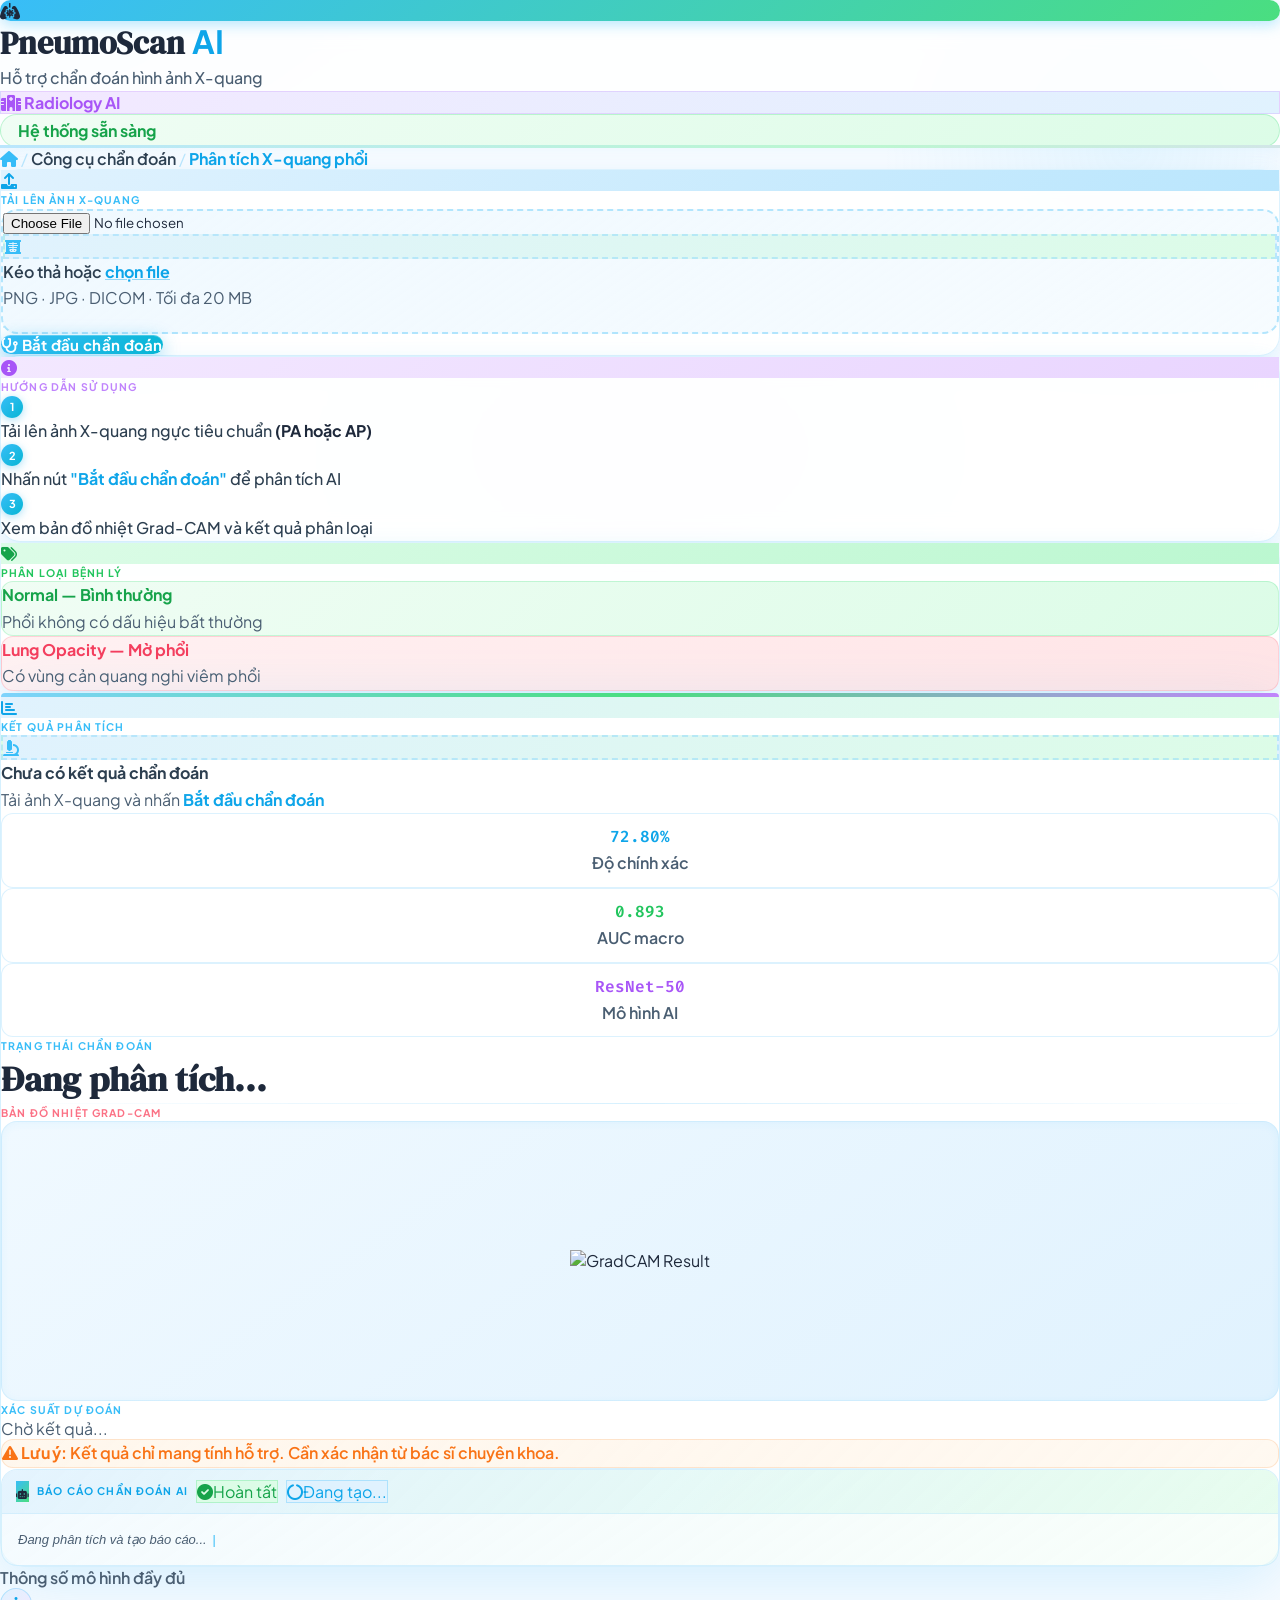
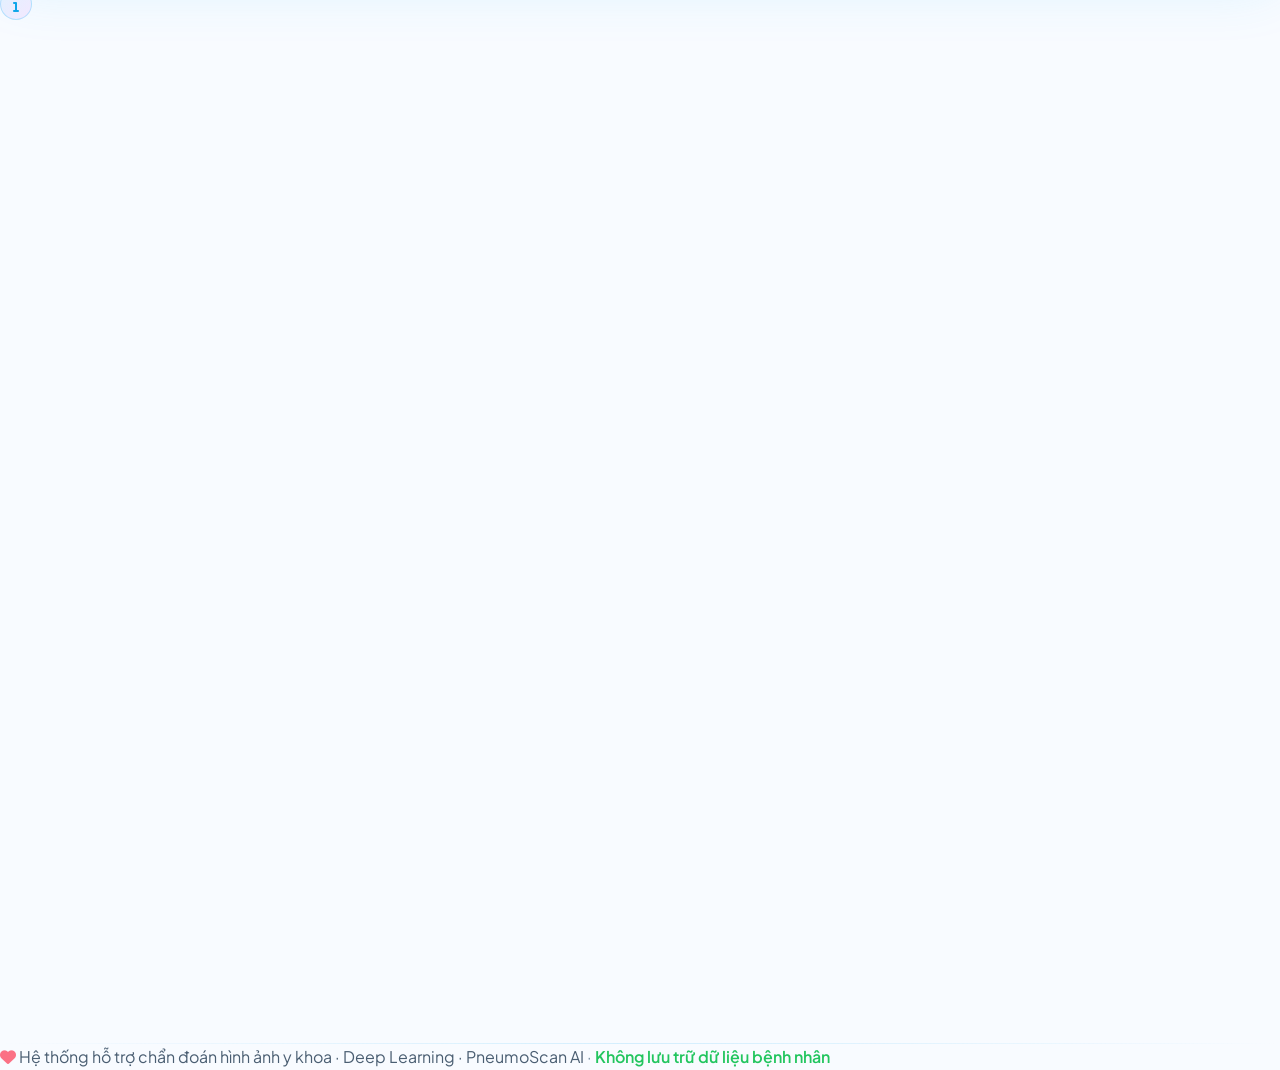
==== commit 506ef5e3: "final" ====
--- a/backend/app/templates/index.html
+++ b/backend/app/templates/index.html
@@ -301,6 +301,45 @@
         /* ── AUC bars ── */
         .auc-bar { transition: width 1s cubic-bezier(.22,1,.36,1); border-radius: 999px; }
 
+        /* ── LLM Report Panel ── */
+        .llm-report-panel {
+            background: linear-gradient(145deg, rgba(240,249,255,0.7), rgba(240,253,244,0.5));
+            border: 1.5px solid rgba(186,230,253,0.55);
+            border-radius: 16px;
+            overflow: hidden;
+        }
+        .llm-report-header {
+            background: linear-gradient(135deg, rgba(224,242,254,0.8), rgba(220,252,231,0.6));
+            border-bottom: 1.5px solid rgba(186,230,253,0.4);
+            padding: 10px 14px;
+            display: flex;
+            align-items: center;
+            gap: 8px;
+        }
+        .llm-report-body {
+            padding: 14px 16px;
+            font-size: 13px;
+            line-height: 1.8;
+            color: var(--text-mid);
+            max-height: 220px;
+            overflow-y: auto;
+            scrollbar-width: thin;
+            scrollbar-color: var(--sky-200) transparent;
+        }
+        .llm-report-body::-webkit-scrollbar { width: 3px; }
+        .llm-report-body::-webkit-scrollbar-thumb { background: var(--sky-300); border-radius: 4px; }
+
+        /* Typing cursor animation */
+        @keyframes blink { 0%,100%{opacity:1} 50%{opacity:0} }
+        .typing-cursor::after {
+            content: '|';
+            display: inline-block;
+            margin-left: 2px;
+            color: var(--sky-400);
+            animation: blink 0.9s step-end infinite;
+        }
+        .typing-cursor.done::after { display: none; }
+
         /* ── Report scroll ── */
         #report-content {
             max-height: 240px;
@@ -587,14 +626,7 @@
                                 <p class="text-xs" style="color: var(--text-soft);">Có vùng cản quang nghi viêm phổi</p>
                             </div>
                         </div>
-                        <div class="class-item flex items-center gap-3 p-3"
-                             style="background: linear-gradient(135deg, var(--peach-50), var(--peach-100)); border: 1.5px solid rgba(251,146,60,0.25); border-radius: 12px;">
-                            <span class="w-3 h-3 rounded-full flex-shrink-0" style="background: var(--peach-400); box-shadow: 0 0 8px rgba(251,146,60,0.5);"></span>
-                            <div>
-                                <p class="text-xs font-700" style="color: var(--peach-500); font-weight: 700;">Not Normal — Bất thường</p>
-                                <p class="text-xs" style="color: var(--text-soft);">Bất thường không phải viêm phổi điển hình</p>
-                            </div>
-                        </div>
+                        
                     </div>
                 </div>
 
@@ -669,19 +701,21 @@
                             </div>
 
                             <!-- Summary -->
-                            <div class="flex flex-col justify-between">
+                            <div class="flex flex-col gap-3">
+
+                                <!-- Probability bars -->
                                 <div>
                                     <div class="flex items-center gap-2 mb-3">
                                         <span class="w-2.5 h-2.5 rounded-full" style="background: var(--sky-400);"></span>
-                                        <p class="section-label">Tóm tắt kết quả</p>
+                                        <p class="section-label">Xác suất dự đoán</p>
                                     </div>
-                                    <div id="prob-bars" class="space-y-3">
-                                        <div class="text-sm italic" id="report-content"
-                                             style="color: var(--text-soft);">Chờ kết quả...</div>
+                                    <div id="prob-bars" class="space-y-2">
+                                        <div class="text-sm italic" style="color: var(--text-soft);">Chờ kết quả...</div>
                                     </div>
                                 </div>
 
-                                <div class="disclaimer mt-4 p-3.5">
+                                <!-- Disclaimer -->
+                                <div class="disclaimer p-3">
                                     <p class="text-xs leading-relaxed" style="color: var(--peach-500); font-weight: 600;">
                                         <i class="fas fa-triangle-exclamation mr-1"></i>
                                         <strong>Lưu ý:</strong> Kết quả chỉ mang tính hỗ trợ. Cần xác nhận từ bác sĩ chuyên khoa.
@@ -690,6 +724,35 @@
                             </div>
                         </div>
                     </div>
+
+                        <!-- ── LLM Diagnostic Report ── -->
+                        <div class="divider mt-1"></div>
+                        <div id="llm-report-section" class="mt-4">
+                            <div class="llm-report-panel">
+                                <div class="llm-report-header">
+                                    <div class="w-6 h-6 rounded-lg flex items-center justify-center flex-shrink-0"
+                                         style="background: linear-gradient(135deg, var(--sky-400), var(--mint-400));">
+                                        <i class="fas fa-robot text-white" style="font-size:10px;"></i>
+                                    </div>
+                                    <p class="section-label" style="color: var(--sky-500);">Báo cáo chẩn đoán AI</p>
+                                    <span id="llm-report-badge" class="ml-auto text-xs font-semibold px-2 py-0.5 rounded-full hidden"
+                                          style="background: var(--mint-100); color: var(--mint-600); border: 1px solid rgba(74,222,128,0.3);">
+                                        <i class="fas fa-check-circle mr-1"></i>Hoàn tất
+                                    </span>
+                                    <span id="llm-loading-badge" class="ml-auto text-xs font-semibold px-2 py-0.5 rounded-full"
+                                          style="background: var(--sky-100); color: var(--sky-500); border: 1px solid rgba(56,189,248,0.3);">
+                                        <i class="fas fa-circle-notch fa-spin mr-1"></i>Đang tạo...
+                                    </span>
+                                </div>
+                                <div class="llm-report-body">
+                                    <p id="report-content" class="typing-cursor"
+                                       style="color: var(--text-soft); font-style: italic;">
+                                        Đang phân tích và tạo báo cáo...
+                                    </p>
+                                </div>
+                            </div>
+                        </div>
+
                 </div>
             </div>
 
@@ -1044,6 +1107,37 @@
         document.getElementById('model-icon-wrap').addEventListener('mouseenter', () => {
             initChart(); initBars();
         });
+
+        /* ─────────────────────────────────────────────────
+           applyDiagnosisStyle(label)
+           Gọi từ script.js sau khi nhận kết quả predict.
+           label: chuỗi trả về từ model, ví dụ "lung_opacity" / "normal" / "not_normal"
+        ───────────────────────────────────────────────── */
+        function applyDiagnosisStyle(label) {
+            const resultBadge    = document.getElementById('result-badge');
+            const predictionText = document.getElementById('prediction-text');
+            const lbl = (label || '').toUpperCase();
+
+            // Reset animation mỗi lần đổi kết quả
+            resultBadge.style.animation = 'none';
+            requestAnimationFrame(() => {
+                resultBadge.style.animation = 'fadeSlideUp 0.45s cubic-bezier(.22,1,.36,1) both';
+            });
+
+            if (lbl.includes('MỜ PHỔI') ) {
+                // 🔴 Mờ phổi — rose/đỏ pastel
+                resultBadge.className = 'badge-opacity p-4';
+                predictionText.style.cssText = 'font-size:2.2rem; color:#e11d48; letter-spacing:-0.01em;';
+
+            } else {
+                // 🟢 Bình thường — mint/xanh lá pastel
+                resultBadge.className = 'badge-normal p-4';
+                predictionText.style.cssText = 'font-size:2.2rem; color:#15803d; letter-spacing:-0.01em;';
+            }
+
+            // Giữ class font
+            predictionText.classList.add('display', 'font-normal', 'uppercase');
+        }
     </script>
 </body>
 </html>
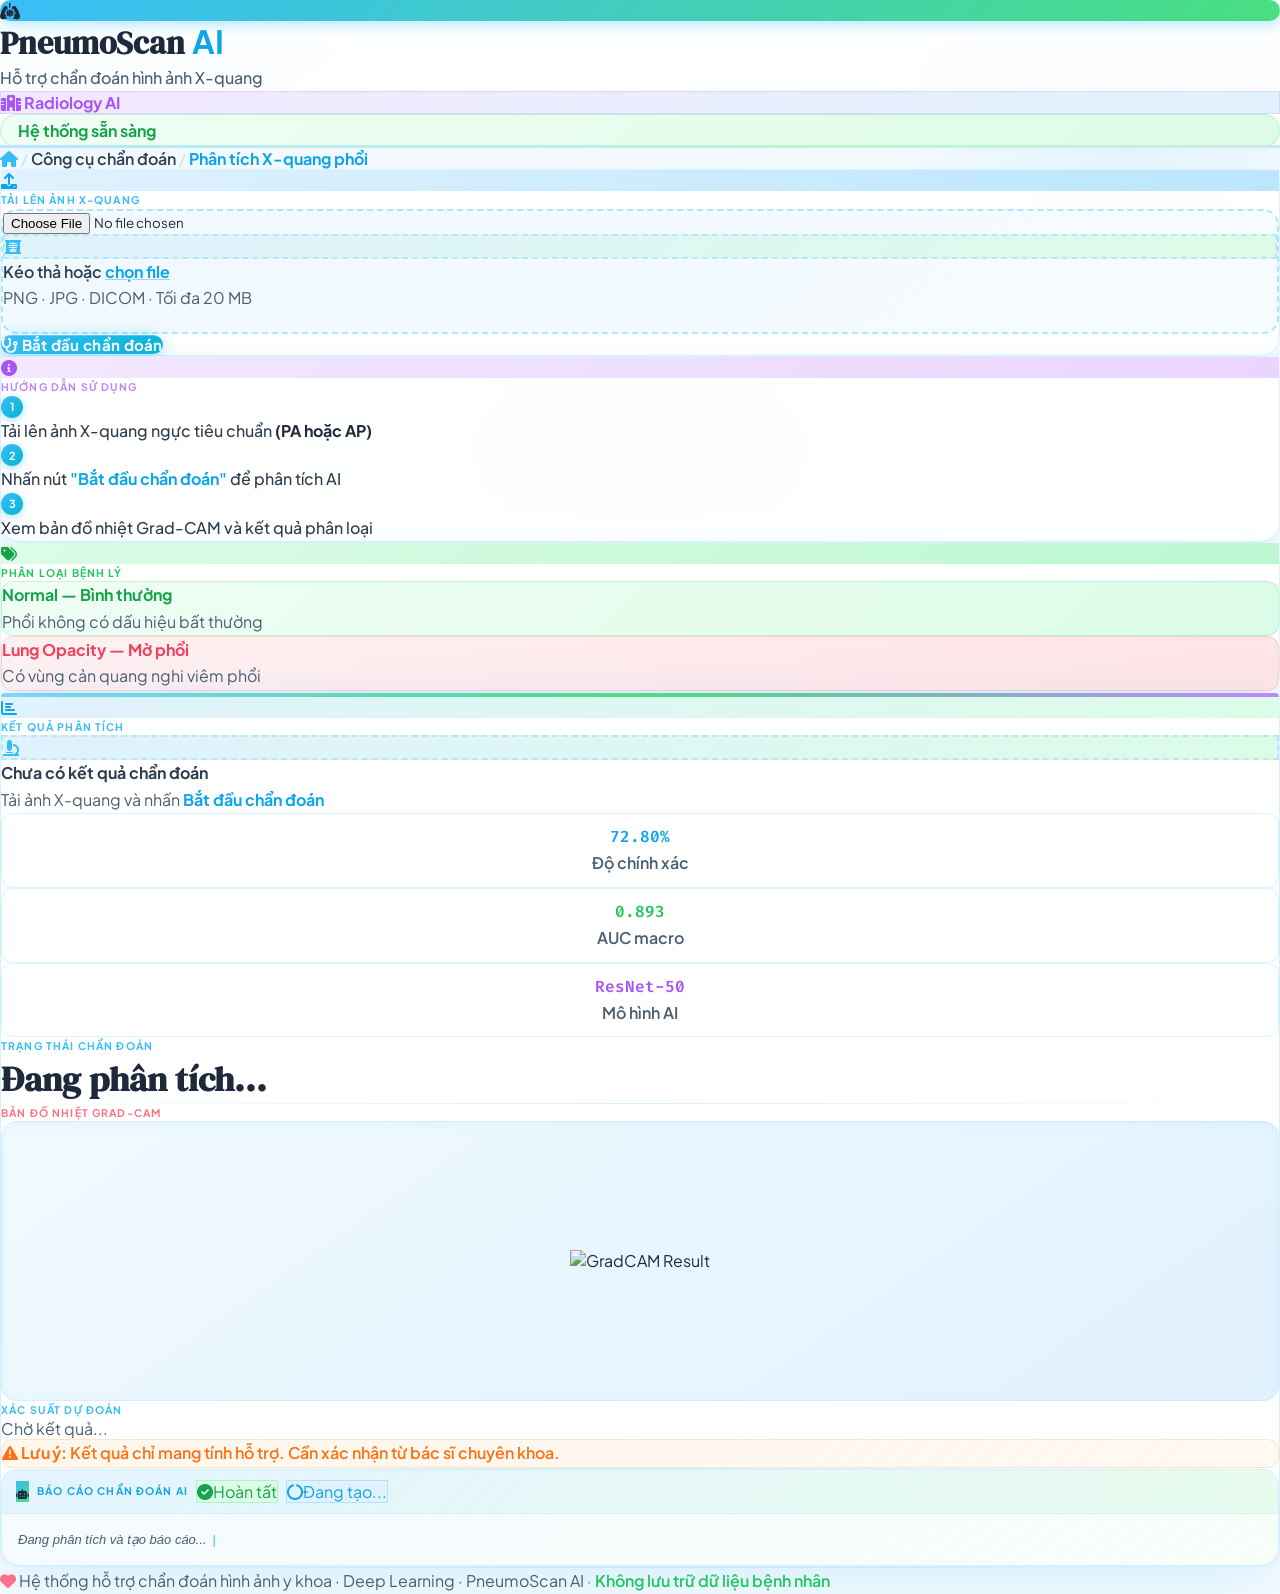
==== commit 6b510d69: "final v1" ====
--- a/backend/app/templates/index.html
+++ b/backend/app/templates/index.html
@@ -758,242 +758,7 @@
 
         </div>
 
-        <!-- ══ Model info ══ -->
-        <div id="model-icon-wrap" class="mt-6 flex justify-end pr-1 relative anim-4">
-            <div class="flex items-center gap-2 cursor-pointer select-none group">
-                <span class="text-xs font-600 transition-colors group-hover:text-sky-500"
-                      style="color: var(--text-soft); font-weight: 600;">Thông số mô hình đầy đủ</span>
-                <div class="info-btn">
-                    <i class="fas fa-info text-xs"></i>
-                </div>
-            </div>
-
-            <!-- ══ Tooltip ══ -->
-            <div id="model-tooltip" class="absolute right-0 bottom-10 z-50 w-[700px] max-w-[95vw] rounded-2xl p-5">
-
-                <div class="flex items-center justify-between mb-4 pb-3" style="border-bottom: 1.5px solid rgba(186,230,253,0.5);">
-                    <div class="flex items-center gap-2 flex-wrap">
-                        <div class="w-7 h-7 rounded-xl flex items-center justify-center"
-                             style="background: linear-gradient(135deg, var(--sky-400), var(--mint-400));">
-                            <i class="fas fa-brain text-white text-xs"></i>
-                        </div>
-                        <span class="display font-normal text-base" style="color: var(--text-dark);">ResNet-50 · RSNA Pneumonia</span>
-                        <span class="mono text-xs font-600 px-2 py-0.5 rounded-full"
-                              style="background: var(--sky-100); color: var(--sky-500); font-weight: 600;">3 Classes</span>
-                        <span class="mono text-xs font-600 px-2 py-0.5 rounded-full"
-                              style="background: var(--mint-100); color: var(--mint-600); font-weight: 600;">Best Epoch 22</span>
-                    </div>
-                    <span class="mono text-xs" style="color: var(--text-soft);">Val: 2,574 ảnh</span>
-                </div>
-
-                <div class="grid grid-cols-4 gap-2 mb-4 metrics-grid-4">
-                    <div class="metric-card p-3 text-center">
-                        <p class="section-label mb-1">Accuracy</p>
-                        <p class="mono text-xl font-600" style="color: var(--sky-500); font-weight: 600;">72.80%</p>
-                        <p class="mono text-xs mt-0.5" style="color: var(--text-soft);">TTA: 72.38%</p>
-                    </div>
-                    <div class="metric-card p-3 text-center">
-                        <p class="section-label mb-1">F1-macro</p>
-                        <p class="mono text-xl font-600" style="color: #06b6d4; font-weight: 600;">0.7202</p>
-                        <p class="mono text-xs mt-0.5" style="color: var(--text-soft);">TTA: 0.7147</p>
-                    </div>
-                    <div class="metric-card p-3 text-center">
-                        <p class="section-label mb-1">Val Loss</p>
-                        <p class="mono text-xl font-600" style="color: var(--peach-400); font-weight: 600;">0.7154</p>
-                        <p class="mono text-xs mt-0.5" style="color: var(--text-soft);">Epoch 22</p>
-                    </div>
-                    <div class="metric-card p-3 text-center">
-                        <p class="section-label mb-1">AUC avg</p>
-                        <p class="mono text-xl font-600" style="color: var(--lavender-500); font-weight: 600;">0.893</p>
-                        <p class="mono text-xs mt-0.5" style="color: var(--text-soft);">OvR macro</p>
-                    </div>
-                </div>
-
-                <div class="grid grid-cols-2 gap-3 mb-4 inner-grid-2">
-                    <div class="metric-card p-3">
-                        <p class="section-label mb-2">Training Curves</p>
-                        <div class="relative w-full" style="height:130px">
-                            <canvas id="trainChart"></canvas>
-                        </div>
-                        <div class="flex gap-3 mt-1.5 text-xs flex-wrap" style="color: var(--text-soft);">
-                            <span class="flex items-center gap-1">
-                                <span class="inline-block w-3 h-0.5 rounded-full" style="background: var(--sky-400);"></span>Train
-                            </span>
-                            <span class="flex items-center gap-1">
-                                <span class="inline-block w-3 h-0.5 rounded-full" style="background: var(--rose-400);"></span>Val loss
-                            </span>
-                            <span class="flex items-center gap-1">
-                                <span class="inline-block w-3 h-0.5 rounded-full" style="background: var(--mint-400);"></span>Val F1
-                            </span>
-                        </div>
-                    </div>
-
-                    <div class="metric-card p-3">
-                        <p class="section-label mb-2">AUC per class</p>
-                        <div class="space-y-2 mb-3">
-                            <div>
-                                <div class="flex justify-between text-xs mb-0.5">
-                                    <span class="font-700" style="color: var(--rose-500); font-weight: 700;">lung_opacity</span>
-                                    <span class="mono" style="color: var(--text-mid);">0.898</span>
-                                </div>
-                                <div class="w-full rounded-full h-2" style="background: rgba(251,113,133,0.12);">
-                                    <div class="auc-bar h-2" style="width:0%; background: linear-gradient(90deg, var(--rose-400), var(--rose-500));" data-w="89.8%"></div>
-                                </div>
-                            </div>
-                            <div>
-                                <div class="flex justify-between text-xs mb-0.5">
-                                    <span class="font-700" style="color: var(--mint-600); font-weight: 700;">normal</span>
-                                    <span class="mono" style="color: var(--text-mid);">0.954</span>
-                                </div>
-                                <div class="w-full rounded-full h-2" style="background: rgba(74,222,128,0.12);">
-                                    <div class="auc-bar h-2" style="width:0%; background: linear-gradient(90deg, var(--mint-400), var(--mint-500));" data-w="95.4%"></div>
-                                </div>
-                            </div>
-                            <div>
-                                <div class="flex justify-between text-xs mb-0.5">
-                                    <span class="font-700" style="color: #06b6d4; font-weight: 700;">not_normal</span>
-                                    <span class="mono" style="color: var(--text-mid);">0.826</span>
-                                </div>
-                                <div class="w-full rounded-full h-2" style="background: rgba(56,189,248,0.12);">
-                                    <div class="auc-bar h-2" style="width:0%; background: linear-gradient(90deg, var(--sky-400), var(--sky-500));" data-w="82.6%"></div>
-                                </div>
-                            </div>
-                        </div>
-
-                        <p class="section-label mb-1.5">Confusion Matrix</p>
-                        <table class="w-full text-xs text-center border-collapse">
-                            <thead>
-                                <tr>
-                                    <td></td>
-                                    <td class="pb-1 font-600" style="color: var(--text-mid); font-weight: 600;">lung_op.</td>
-                                    <td class="pb-1 font-600" style="color: var(--text-mid); font-weight: 600;">normal</td>
-                                    <td class="pb-1 font-600" style="color: var(--text-mid); font-weight: 600;">not_n.</td>
-                                </tr>
-                            </thead>
-                            <tbody>
-                                <tr>
-                                    <td class="mono text-right pr-1 py-0.5 text-xs" style="color: var(--text-soft);">lung_op.</td>
-                                    <td class="mono cm-hit px-1 py-0.5">381</td>
-                                    <td class="mono cm-warn px-1 py-0.5">61</td>
-                                    <td class="mono cm-warn px-1 py-0.5">67</td>
-                                </tr>
-                                <tr>
-                                    <td class="mono text-right pr-1 py-0.5 text-xs" style="color: var(--text-soft);">normal</td>
-                                    <td class="mono cm-miss px-1 py-0.5">35</td>
-                                    <td class="mono cm-hit px-1 py-0.5">787</td>
-                                    <td class="mono cm-warn px-1 py-0.5">62</td>
-                                </tr>
-                                <tr>
-                                    <td class="mono text-right pr-1 py-0.5 text-xs" style="color: var(--text-soft);">not_n.</td>
-                                    <td class="mono cm-miss px-1 py-0.5">76</td>
-                                    <td class="mono cm-miss px-1 py-0.5">396</td>
-                                    <td class="mono cm-hit px-1 py-0.5">709</td>
-                                </tr>
-                            </tbody>
-                        </table>
-                    </div>
-                </div>
-
-                <!-- Classification report -->
-                <div class="mb-3">
-                    <p class="section-label mb-2">Classification Report</p>
-                    <div class="overflow-x-auto rounded-xl" style="border: 1.5px solid rgba(186,230,253,0.5);">
-                        <table class="w-full text-xs text-center border-collapse" style="min-width: 380px;">
-                            <thead style="background: linear-gradient(135deg, var(--sky-50), var(--mint-50));">
-                                <tr>
-                                    <th class="px-3 py-2 text-left rounded-tl-xl" style="color: var(--text-mid);">Lớp</th>
-                                    <th class="px-3 py-2" style="color: var(--text-mid);">Precision</th>
-                                    <th class="px-3 py-2" style="color: var(--text-mid);">Recall</th>
-                                    <th class="px-3 py-2" style="color: var(--text-mid);">F1</th>
-                                    <th class="px-3 py-2" style="color: var(--text-mid);">AUC</th>
-                                    <th class="px-3 py-2 rounded-tr-xl" style="color: var(--text-mid);">Support</th>
-                                </tr>
-                            </thead>
-                            <tbody>
-                                <tr>
-                                    <td class="px-3 py-2 text-left font-700" style="color: var(--rose-500); font-weight: 700;">
-                                        <span class="inline-block w-1.5 h-1.5 rounded-full mr-1.5" style="background: var(--rose-400);"></span>lung_opacity
-                                    </td>
-                                    <td class="px-3 py-2 mono" style="color: var(--text-dark);">0.57</td>
-                                    <td class="px-3 py-2 mono" style="color: var(--text-dark);">0.75</td>
-                                    <td class="px-3 py-2 mono" style="color: var(--text-dark);">0.65</td>
-                                    <td class="px-3 py-2 mono font-600" style="color: var(--peach-400); font-weight: 600;">0.898</td>
-                                    <td class="px-3 py-2 mono" style="color: var(--text-soft);">509</td>
-                                </tr>
-                                <tr>
-                                    <td class="px-3 py-2 text-left font-700" style="color: var(--mint-600); font-weight: 700;">
-                                        <span class="inline-block w-1.5 h-1.5 rounded-full mr-1.5" style="background: var(--mint-500);"></span>normal
-                                    </td>
-                                    <td class="px-3 py-2 mono font-700" style="color: var(--mint-600); font-weight: 700;">0.79</td>
-                                    <td class="px-3 py-2 mono font-700" style="color: var(--mint-600); font-weight: 700;">0.89</td>
-                                    <td class="px-3 py-2 mono font-700" style="color: var(--mint-600); font-weight: 700;">0.84</td>
-                                    <td class="px-3 py-2 mono font-700" style="color: var(--mint-600); font-weight: 700;">0.954</td>
-                                    <td class="px-3 py-2 mono" style="color: var(--text-soft);">884</td>
-                                </tr>
-                                <tr>
-                                    <td class="px-3 py-2 text-left font-700" style="color: #06b6d4; font-weight: 700;">
-                                        <span class="inline-block w-1.5 h-1.5 rounded-full mr-1.5" style="background: var(--sky-400);"></span>not_normal
-                                    </td>
-                                    <td class="px-3 py-2 mono" style="color: var(--text-dark);">0.78</td>
-                                    <td class="px-3 py-2 mono" style="color: var(--text-dark);">0.60</td>
-                                    <td class="px-3 py-2 mono" style="color: var(--text-dark);">0.67</td>
-                                    <td class="px-3 py-2 mono font-600" style="color: var(--peach-400); font-weight: 600;">0.826</td>
-                                    <td class="px-3 py-2 mono" style="color: var(--text-soft);">1181</td>
-                                </tr>
-                                <tr style="background: linear-gradient(135deg, var(--sky-50), var(--mint-50));">
-                                    <td class="px-3 py-2 text-left font-600 rounded-bl-xl" style="color: var(--text-mid); font-weight: 600;">macro avg</td>
-                                    <td class="px-3 py-2 mono" style="color: var(--text-mid);">0.71</td>
-                                    <td class="px-3 py-2 mono" style="color: var(--text-mid);">0.75</td>
-                                    <td class="px-3 py-2 mono" style="color: var(--text-mid);">0.72</td>
-                                    <td class="px-3 py-2 mono" style="color: var(--text-mid);">0.893</td>
-                                    <td class="px-3 py-2 mono rounded-br-xl" style="color: var(--text-soft);">2574</td>
-                                </tr>
-                            </tbody>
-                        </table>
-                    </div>
-                </div>
-
-                <!-- Architecture -->
-                <div class="grid grid-cols-3 gap-2 mb-3 arch-grid-3 text-xs">
-                    <div class="metric-card p-2.5">
-                        <span class="section-label block mb-0.5">Backbone</span>
-                        <span class="font-700" style="color: var(--text-dark); font-weight: 700;">ResNet-50</span>
-                    </div>
-                    <div class="metric-card p-2.5">
-                        <span class="section-label block mb-0.5">Params</span>
-                        <span class="mono font-700" style="color: var(--text-dark); font-weight: 700;">24.6M</span>
-                    </div>
-                    <div class="metric-card p-2.5">
-                        <span class="section-label block mb-0.5">Input</span>
-                        <span class="mono font-700" style="color: var(--text-dark); font-weight: 700;">224×224 DICOM</span>
-                    </div>
-                    <div class="metric-card p-2.5">
-                        <span class="section-label block mb-0.5">Optimizer</span>
-                        <span class="mono font-700" style="color: var(--text-dark); font-weight: 700;">AdamW</span>
-                    </div>
-                    <div class="metric-card p-2.5">
-                        <span class="section-label block mb-0.5">Scheduler</span>
-                        <span class="font-700" style="color: var(--text-dark); font-weight: 700;">CosineWarmRestart</span>
-                    </div>
-                    <div class="metric-card p-2.5">
-                        <span class="section-label block mb-0.5">Epochs</span>
-                        <span class="mono font-700" style="color: var(--sky-500); font-weight: 700;">22 / 32 (early stop)</span>
-                    </div>
-                </div>
-
-                <div class="flex flex-wrap gap-1.5">
-                    <span class="tag-pill">Label Smoothing 0.1</span>
-                    <span class="tag-pill">WeightedSampler</span>
-                    <span class="tag-pill">CLAHE Augment</span>
-                    <span class="tag-pill">Mixed Precision AMP</span>
-                    <span class="tag-pill">TTA 5×</span>
-                    <span class="tag-pill">EarlyStopping (F1)</span>
-                    <span class="tag-pill">Grad Clip 1.0</span>
-                    <span class="tag-pill">2-Phase Training</span>
-                    <span class="tag-pill">Dropout 0.5/0.3/0.2</span>
-                </div>
-            </div>
-        </div>
+       
 
         <!-- Footer -->
         <div class="divider mt-8 mb-4"></div>
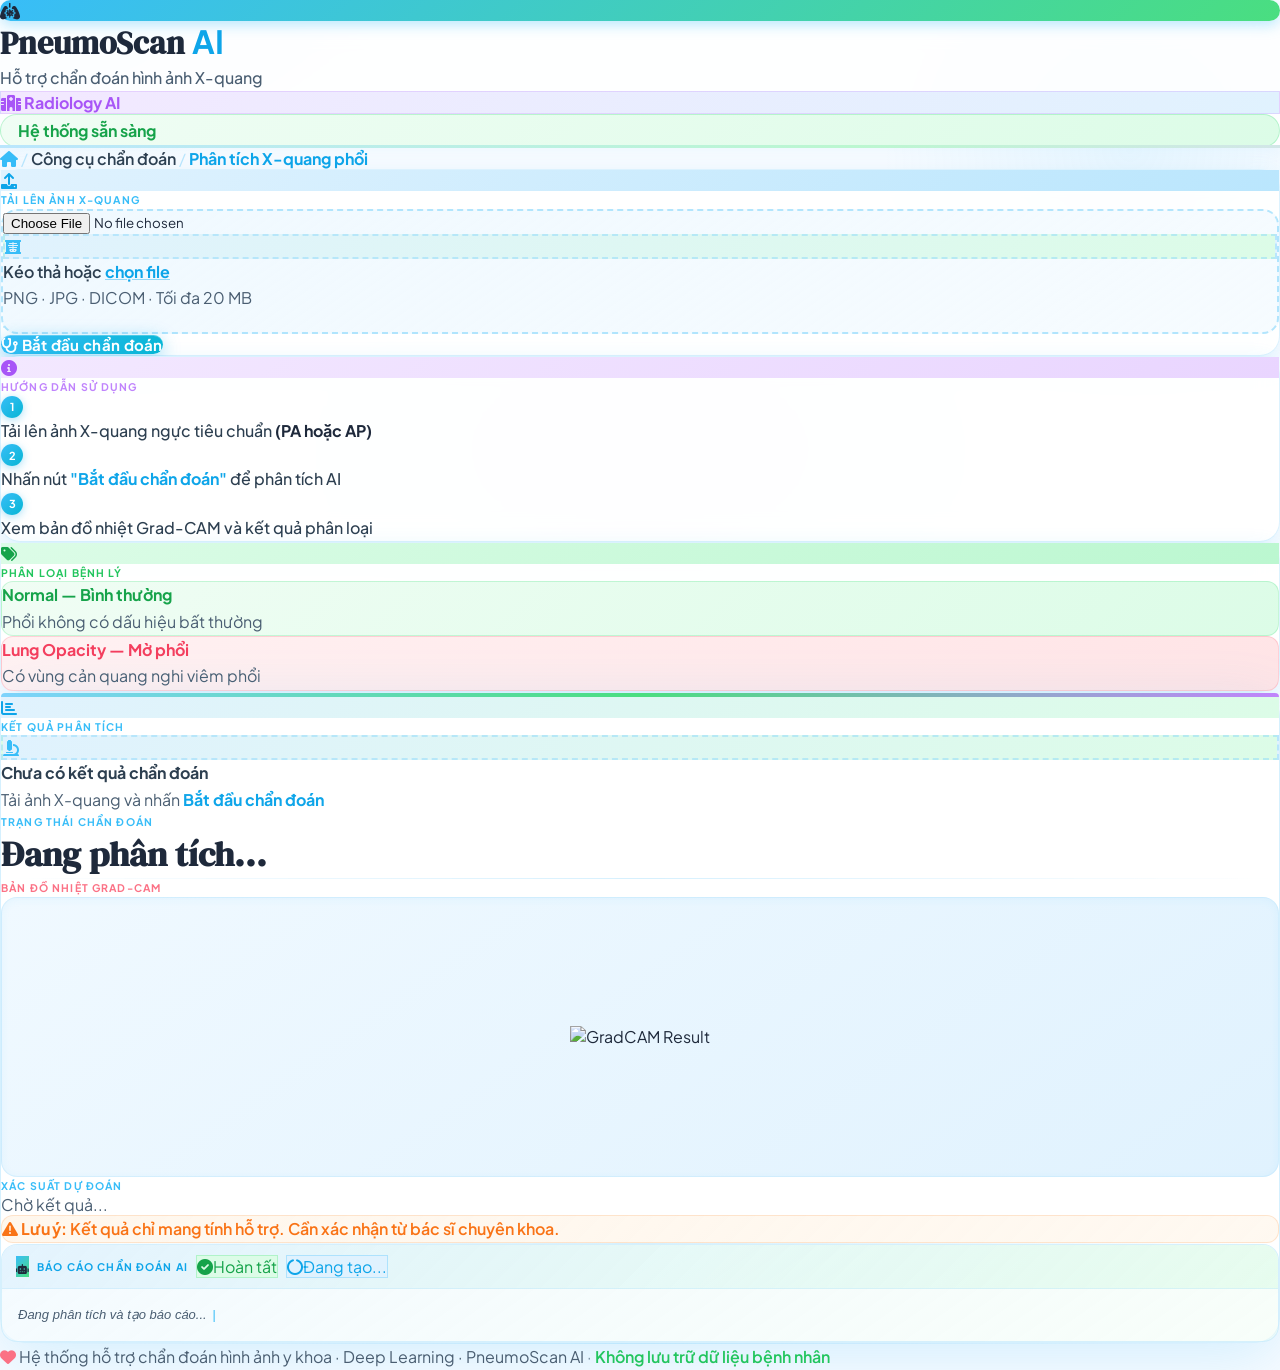
==== commit 31436106: "final v1.1" ====
--- a/backend/app/templates/index.html
+++ b/backend/app/templates/index.html
@@ -659,20 +659,7 @@
                         </p>
 
                         <!-- Stats preview -->
-                        <div class="flex gap-3 mt-8 stat-row flex-wrap justify-center">
-                            <div class="stat-chip">
-                                <p class="mono text-xl font-600" style="color: var(--sky-500); font-weight: 600;">72.80%</p>
-                                <p class="text-xs mt-0.5" style="color: var(--text-soft); font-weight: 600;">Độ chính xác</p>
-                            </div>
-                            <div class="stat-chip">
-                                <p class="mono text-xl font-600" style="color: var(--mint-500); font-weight: 600;">0.893</p>
-                                <p class="text-xs mt-0.5" style="color: var(--text-soft); font-weight: 600;">AUC macro</p>
-                            </div>
-                            <div class="stat-chip">
-                                <p class="mono text-lg font-600" style="color: var(--lavender-500); font-weight: 600;">ResNet-50</p>
-                                <p class="text-xs mt-0.5" style="color: var(--text-soft); font-weight: 600;">Mô hình AI</p>
-                            </div>
-                        </div>
+                        
                     </div>
 
                     <!-- Result content -->
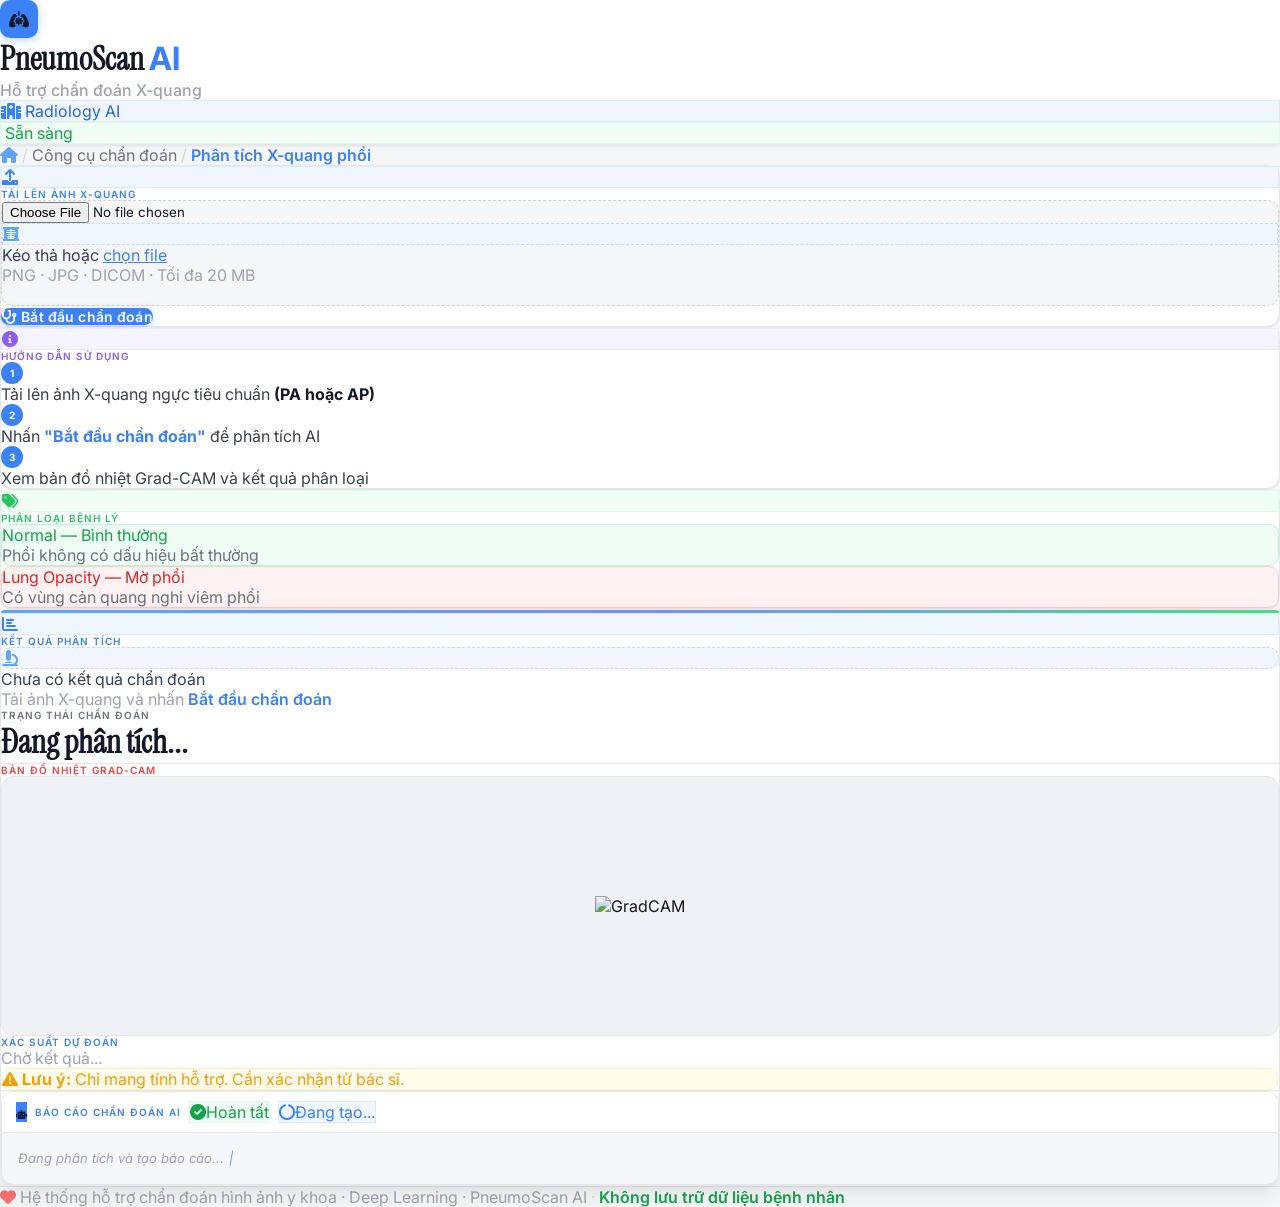
==== commit a672e399: "upload pfd thesis" ====
--- a/backend/app/templates/index.html
+++ b/backend/app/templates/index.html
@@ -7,889 +7,571 @@
     <script src="https://cdn.tailwindcss.com"></script>
     <link href="https://cdnjs.cloudflare.com/ajax/libs/font-awesome/6.0.0/css/all.min.css" rel="stylesheet">
     <script src="https://cdnjs.cloudflare.com/ajax/libs/Chart.js/4.4.1/chart.umd.js"></script>
-    <link href="https://fonts.googleapis.com/css2?family=Plus+Jakarta+Sans:wght@300;400;500;600;700;800&family=DM+Serif+Display&family=Fira+Code:wght@400;500;600&display=swap" rel="stylesheet">
+    <link href="https://fonts.googleapis.com/css2?family=Inter:wght@300;400;500;600;700&family=Instrument+Serif:ital@0;1&family=Fira+Code:wght@400;500&display=swap" rel="stylesheet">
 
     <style>
         :root {
-            --sky-50:   #f0f9ff;
-            --sky-100:  #e0f2fe;
-            --sky-200:  #bae6fd;
-            --sky-300:  #7dd3fc;
-            --sky-400:  #38bdf8;
-            --sky-500:  #0ea5e9;
-
-            --mint-50:  #f0fdf4;
-            --mint-100: #dcfce7;
-            --mint-200: #bbf7d0;
-            --mint-400: #4ade80;
-            --mint-500: #22c55e;
-            --mint-600: #16a34a;
-
-            --lavender-50:  #faf5ff;
-            --lavender-100: #f3e8ff;
-            --lavender-200: #e9d5ff;
-            --lavender-400: #c084fc;
-            --lavender-500: #a855f7;
-
-            --rose-50:  #fff1f2;
-            --rose-100: #ffe4e6;
-            --rose-400: #fb7185;
-            --rose-500: #f43f5e;
-
-            --peach-50:  #fff7ed;
-            --peach-100: #ffedd5;
-            --peach-400: #fb923c;
-            --peach-500: #f97316;
-
-            --text-dark:   #1e293b;
-            --text-mid:    #2d3f50;
-            --text-soft:   #4a5e72;
-            --text-ghost:  #7a90a4;
-
-            --surface:     #ffffff;
-            --base:        #f8fbff;
-            --elevated:    #f1f7fd;
-
-            --shadow-sm: 0 1px 6px rgba(56,189,248,0.08);
-            --shadow-md: 0 4px 20px rgba(56,189,248,0.12);
-            --shadow-lg: 0 8px 40px rgba(56,189,248,0.15);
-            --shadow-xl: 0 16px 60px rgba(56,189,248,0.18);
-        }
-
-        * { font-family: 'Plus Jakarta Sans', sans-serif; box-sizing: border-box; margin:0; padding:0; }
+            --bg:        #f5f6f8;
+            --surface:   #ffffff;
+            --elevated:  #f0f1f4;
+
+            --blue-50:   #eff6ff;
+            --blue-100:  #dbeafe;
+            --blue-200:  #bfdbfe;
+            --blue-400:  #60a5fa;
+            --blue-500:  #3b82f6;
+            --blue-600:  #2563eb;
+
+            --green-50:  #f0fdf4;
+            --green-100: #dcfce7;
+            --green-400: #4ade80;
+            --green-500: #22c55e;
+            --green-600: #16a34a;
+
+            --red-50:    #fef2f2;
+            --red-100:   #fee2e2;
+            --red-400:   #f87171;
+            --red-500:   #ef4444;
+            --red-600:   #dc2626;
+
+            --amber-50:  #fffbeb;
+            --amber-100: #fef3c7;
+            --amber-400: #fbbf24;
+            --amber-500: #f59e0b;
+
+            --text-1: #111827;
+            --text-2: #374151;
+            --text-3: #6b7280;
+            --text-4: #9ca3af;
+
+            --border:   #e5e7eb;
+            --border-2: #d1d5db;
+
+            --shadow-sm: 0 1px 3px rgba(0,0,0,0.06), 0 1px 2px rgba(0,0,0,0.04);
+            --shadow-md: 0 4px 12px rgba(0,0,0,0.07), 0 2px 4px rgba(0,0,0,0.04);
+            --shadow-lg: 0 8px 24px rgba(0,0,0,0.08), 0 4px 8px rgba(0,0,0,0.04);
+        }
+
+        * { font-family: 'Inter', sans-serif; box-sizing: border-box; margin:0; padding:0; }
         .mono    { font-family: 'Fira Code', monospace; }
-        .display { font-family: 'DM Serif Display', serif; }
+        .serif   { font-family: 'Instrument Serif', serif; }
 
         html { scroll-behavior: smooth; }
-
-        /* ── Plus Jakarta Sans rendering refinements ── */
-        body, button, input, select, textarea {
-            -webkit-font-smoothing: antialiased;
-            -moz-osx-font-smoothing: grayscale;
-            text-rendering: optimizeLegibility;
-        }
-
-        /* PJS at heavy weights benefits from tighter tracking */
-        strong, b { letter-spacing: -0.01em; }
-
-        /* Comfortable reading rhythm */
-        p, li { line-height: 1.65; }
-
         body {
-            background: var(--base);
-            color: var(--text-dark);
+            background: var(--bg);
+            color: var(--text-1);
             min-height: 100vh;
-            overflow-x: hidden;
-        }
-
-        /* ── Soft gradient mesh background ── */
-        body::before {
-            content: '';
-            position: fixed;
-            inset: 0;
-            background:
-                radial-gradient(ellipse 80% 60% at -10% -10%, rgba(186,230,253,0.45) 0%, transparent 55%),
-                radial-gradient(ellipse 60% 50% at 110% 110%, rgba(187,247,208,0.35) 0%, transparent 55%),
-                radial-gradient(ellipse 50% 40% at 50% 50%, rgba(233,213,255,0.15) 0%, transparent 60%);
-            pointer-events: none;
-            z-index: 0;
-        }
-
-        /* floating soft blobs */
-        body::after {
-            content: '';
-            position: fixed;
-            width: 500px; height: 500px;
-            border-radius: 50%;
-            background: radial-gradient(circle, rgba(125,211,252,0.12) 0%, transparent 70%);
-            top: -100px; right: -100px;
-            pointer-events: none;
-            z-index: 0;
-            animation: blobDrift 18s ease-in-out infinite alternate;
-        }
-
-        @keyframes blobDrift {
-            0%   { transform: translate(0,0) scale(1); }
-            100% { transform: translate(-40px, 40px) scale(1.08); }
-        }
-
-        main, header { position: relative; z-index: 1; }
-
-        /* ── Page load animation ── */
-        @keyframes fadeSlideUp {
-            from { opacity:0; transform: translateY(20px); }
-            to   { opacity:1; transform: translateY(0); }
-        }
-        @keyframes fadeIn {
-            from { opacity:0; }
-            to   { opacity:1; }
-        }
-
-        .anim-1 { animation: fadeSlideUp 0.55s cubic-bezier(.22,1,.36,1) both; }
-        .anim-2 { animation: fadeSlideUp 0.55s cubic-bezier(.22,1,.36,1) 0.1s both; }
-        .anim-3 { animation: fadeSlideUp 0.55s cubic-bezier(.22,1,.36,1) 0.2s both; }
-        .anim-4 { animation: fadeSlideUp 0.55s cubic-bezier(.22,1,.36,1) 0.3s both; }
+        }
+
+        @keyframes fadeUp {
+            from { opacity:0; transform:translateY(12px); }
+            to   { opacity:1; transform:translateY(0); }
+        }
+        @keyframes pulseRing {
+            0%   { box-shadow: 0 0 0 0 rgba(34,197,94,0.45); }
+            70%  { box-shadow: 0 0 0 6px rgba(34,197,94,0); }
+            100% { box-shadow: 0 0 0 0 rgba(34,197,94,0); }
+        }
+        @keyframes blink { 0%,100%{opacity:1} 50%{opacity:0} }
+        @keyframes slideIn {
+            from { opacity:0; transform:translateY(16px); }
+            to   { opacity:1; transform:translateY(0); }
+        }
+
+        .a1 { animation: fadeUp .5s ease both; }
+        .a2 { animation: fadeUp .5s .08s ease both; }
+        .a3 { animation: fadeUp .5s .16s ease both; }
+        .a4 { animation: fadeUp .5s .24s ease both; }
 
         /* ── Header ── */
         header {
-            background: rgba(255,255,255,0.82);
-            backdrop-filter: blur(20px);
-            -webkit-backdrop-filter: blur(20px);
-            border-bottom: 1.5px solid rgba(186,230,253,0.5);
-            box-shadow: 0 2px 16px rgba(56,189,248,0.07);
-        }
-
-        .logo-pill {
-            background: linear-gradient(135deg, var(--sky-400), var(--mint-400));
-            border-radius: 14px;
-            box-shadow: 0 4px 14px rgba(56,189,248,0.35);
+            background: #fff;
+            border-bottom: 1px solid var(--border);
+            box-shadow: var(--shadow-sm);
+        }
+
+        .logo-wrap {
+            width: 38px; height: 38px;
+            background: var(--blue-500);
+            border-radius: 10px;
+            display: flex; align-items: center; justify-content: center;
+            box-shadow: 0 2px 8px rgba(59,130,246,0.35);
         }
 
         /* ── Cards ── */
         .card {
-            background: rgba(255,255,255,0.88);
-            backdrop-filter: blur(12px);
-            border: 1.5px solid rgba(186,230,253,0.5);
-            border-radius: 20px;
-            box-shadow: var(--shadow-md);
-            transition: box-shadow 0.3s ease, transform 0.3s ease;
-        }
-        .card:hover {
+            background: #fff;
+            border: 1px solid var(--border);
+            border-radius: 14px;
+            box-shadow: var(--shadow-sm);
+            transition: box-shadow .25s ease;
+        }
+        .card:hover { box-shadow: var(--shadow-md); }
+
+        .card-main {
+            background: #fff;
+            border: 1px solid var(--border);
+            border-radius: 16px;
             box-shadow: var(--shadow-lg);
-            transform: translateY(-1px);
-        }
-
-        .card-result {
-            background: rgba(255,255,255,0.95);
-            backdrop-filter: blur(16px);
-            border: 1.5px solid rgba(186,230,253,0.6);
-            border-radius: 24px;
-            box-shadow: var(--shadow-xl);
         }
 
         /* ── Dropzone ── */
         #dropzone {
-            border: 2px dashed rgba(56,189,248,0.35);
-            border-radius: 16px;
-            background: linear-gradient(145deg, var(--sky-50), rgba(240,249,255,0.6));
-            transition: all 0.3s cubic-bezier(.22,1,.36,1);
+            border: 1.5px dashed var(--border-2);
+            border-radius: 12px;
+            background: var(--bg);
             cursor: pointer;
+            transition: all .25s ease;
         }
         #dropzone:hover {
-            border-color: var(--sky-400);
-            background: linear-gradient(145deg, var(--sky-100), rgba(224,242,254,0.8));
-            box-shadow: 0 0 0 5px rgba(56,189,248,0.08), var(--shadow-md);
-            transform: scale(1.005);
-        }
-
-        /* ── Analyze button ── */
+            border-color: var(--blue-400);
+            background: var(--blue-50);
+        }
+
+        /* ── Button ── */
         #analyzeBtn {
-            background: linear-gradient(135deg, var(--sky-400), #06b6d4);
+            background: var(--blue-500);
+            color: #fff;
+            font-weight: 600;
+            font-size: 14px;
+            letter-spacing: 0.01em;
             border: none;
-            color: #fff;
-            font-family: 'Plus Jakarta Sans', sans-serif;
-            font-weight: 700;
-            font-size: 15px;
-            letter-spacing: 0.02em;
-            transition: all 0.3s cubic-bezier(.22,1,.36,1);
-            box-shadow: 0 4px 18px rgba(14,165,233,0.38), 0 1px 0 rgba(255,255,255,0.25) inset;
-            border-radius: 14px;
-            position: relative;
-            overflow: hidden;
-        }
-        #analyzeBtn::before {
-            content: '';
-            position: absolute;
-            inset: 0;
-            background: linear-gradient(135deg, rgba(255,255,255,0.15), transparent);
-            opacity: 0;
-            transition: opacity 0.3s;
+            border-radius: 10px;
+            box-shadow: 0 2px 8px rgba(59,130,246,0.3);
+            transition: all .2s ease;
+            position: relative; overflow: hidden;
         }
         #analyzeBtn:hover {
-            box-shadow: 0 6px 28px rgba(14,165,233,0.5);
-            transform: translateY(-2px) scale(1.01);
-        }
-        #analyzeBtn:hover::before { opacity: 1; }
-        #analyzeBtn:active {
-            transform: translateY(0) scale(0.99);
-            box-shadow: 0 2px 10px rgba(14,165,233,0.3);
-        }
-
-        /* ── Section labels ── */
-        .section-label {
-            font-family: 'Plus Jakarta Sans', sans-serif;
-            font-size: 10.5px;
-            font-weight: 700;
-            letter-spacing: 0.11em;
+            background: var(--blue-600);
+            box-shadow: 0 4px 16px rgba(59,130,246,0.4);
+            transform: translateY(-1px);
+        }
+        #analyzeBtn:active { transform: translateY(0); }
+        #analyzeBtn:disabled { opacity: .6; cursor: not-allowed; transform: none; }
+
+        /* ── Labels ── */
+        .label {
+            font-size: 10px;
+            font-weight: 600;
+            letter-spacing: 0.1em;
             text-transform: uppercase;
-            color: var(--sky-400);
-        }
+            color: var(--text-3);
+        }
+
+        .label-blue  { color: var(--blue-500); }
+        .label-green { color: var(--green-500); }
+        .label-red   { color: var(--red-500); }
 
         /* ── Result badges ── */
         .badge-normal {
-            background: linear-gradient(135deg, var(--mint-50), var(--mint-100));
-            border: 1.5px solid rgba(74,222,128,0.3);
-            border-left: 4px solid var(--mint-500);
-            border-radius: 0 14px 14px 0;
+            background: var(--green-50);
+            border: 1px solid #bbf7d0;
+            border-left: 3px solid var(--green-500);
+            border-radius: 0 10px 10px 0;
         }
         .badge-opacity {
-            background: linear-gradient(135deg, var(--rose-50), var(--rose-100));
-            border: 1.5px solid rgba(251,113,133,0.3);
-            border-left: 4px solid var(--rose-500);
-            border-radius: 0 14px 14px 0;
+            background: var(--red-50);
+            border: 1px solid #fecaca;
+            border-left: 3px solid var(--red-500);
+            border-radius: 0 10px 10px 0;
         }
         .badge-notnormal {
-            background: linear-gradient(135deg, var(--peach-50), var(--peach-100));
-            border: 1.5px solid rgba(251,146,60,0.3);
-            border-left: 4px solid var(--peach-400);
-            border-radius: 0 14px 14px 0;
-        }
-
-        /* ── Metric cards ── */
-        .metric-card {
-            background: rgba(240,249,255,0.7);
-            border: 1.5px solid rgba(186,230,253,0.4);
+            background: var(--amber-50);
+            border: 1px solid #fde68a;
+            border-left: 3px solid var(--amber-400);
+            border-radius: 0 10px 10px 0;
+        }
+
+        /* ── Step chip ── */
+        .step {
+            width: 22px; height: 22px;
+            background: var(--blue-500);
+            color: #fff;
+            border-radius: 50%;
+            font-size: 10px; font-weight: 700;
+            display: flex; align-items: center; justify-content: center;
+            flex-shrink: 0;
+        }
+
+        /* ── Class items ── */
+        .cls-normal {
+            background: var(--green-50);
+            border: 1px solid #bbf7d0;
+            border-radius: 10px;
+        }
+        .cls-opacity {
+            background: var(--red-50);
+            border: 1px solid #fecaca;
+            border-radius: 10px;
+        }
+
+        /* ── Pulse ── */
+        .pulse { animation: pulseRing 2s ease-in-out infinite; }
+
+        /* ── Divider ── */
+        .divider { height: 1px; background: var(--border); }
+
+        /* ── GradCAM ── */
+        .gradcam-box {
+            background: var(--elevated);
+            border: 1px solid var(--border);
             border-radius: 12px;
-            transition: all 0.25s ease;
-        }
-        .metric-card:hover {
-            background: rgba(224,242,254,0.8);
-            border-color: rgba(125,211,252,0.5);
-            box-shadow: var(--shadow-sm);
-        }
-
-        /* ── Tag pills ── */
-        .tag-pill {
-            background: linear-gradient(135deg, var(--sky-100), var(--lavender-100));
-            color: #0369a1;
-            border: 1px solid rgba(56,189,248,0.2);
-            border-radius: 999px;
-            padding: 3px 12px;
-            font-size: 11.5px;
-            font-family: 'Plus Jakarta Sans', sans-serif;
-            font-weight: 600;
-            letter-spacing: 0.01em;
-            transition: all 0.2s ease;
-        }
-        .tag-pill:hover {
-            background: linear-gradient(135deg, var(--sky-200), var(--lavender-200));
-            transform: translateY(-1px);
-        }
-
-        /* ── Tooltip ── */
-        #model-tooltip {
-            opacity: 0;
-            visibility: hidden;
-            transform: translateY(10px) scale(0.98);
-            transition: all 0.3s cubic-bezier(.22,1,.36,1);
-            background: rgba(255,255,255,0.97);
-            backdrop-filter: blur(20px);
-            border: 1.5px solid rgba(186,230,253,0.6);
-            box-shadow: var(--shadow-xl);
-        }
-        #model-icon-wrap:hover #model-tooltip,
-        #model-tooltip:hover {
-            opacity: 1; visibility: visible;
-            transform: translateY(0) scale(1);
-        }
-
-        /* ── Confusion matrix ── */
-        .cm-hit  { background: rgba(74,222,128,0.12); color: #15803d; font-weight: 700; border-radius: 6px; }
-        .cm-miss { background: rgba(251,113,133,0.10); color: #be123c; border-radius: 6px; }
-        .cm-warn { background: rgba(251,146,60,0.10);  color: #c2410c; border-radius: 6px; }
-
-        /* ── AUC bars ── */
-        .auc-bar { transition: width 1s cubic-bezier(.22,1,.36,1); border-radius: 999px; }
-
-        /* ── LLM Report Panel ── */
-        .llm-report-panel {
-            background: linear-gradient(145deg, rgba(240,249,255,0.7), rgba(240,253,244,0.5));
-            border: 1.5px solid rgba(186,230,253,0.55);
-            border-radius: 16px;
             overflow: hidden;
         }
-        .llm-report-header {
-            background: linear-gradient(135deg, rgba(224,242,254,0.8), rgba(220,252,231,0.6));
-            border-bottom: 1.5px solid rgba(186,230,253,0.4);
-            padding: 10px 14px;
-            display: flex;
-            align-items: center;
-            gap: 8px;
-        }
-        .llm-report-body {
+
+        /* ── Empty state ── */
+        .empty-icon {
+            background: var(--blue-50);
+            border: 1.5px dashed var(--blue-200);
+            border-radius: 20px;
+        }
+
+        /* ── Disclaimer ── */
+        .disclaimer {
+            background: var(--amber-50);
+            border: 1px solid var(--amber-100);
+            border-radius: 10px;
+        }
+
+        /* ── LLM panel ── */
+        .report-panel {
+            background: var(--bg);
+            border: 1px solid var(--border);
+            border-radius: 12px;
+            overflow: hidden;
+        }
+        .report-header {
+            background: #fff;
+            border-bottom: 1px solid var(--border);
+            padding: 9px 14px;
+            display: flex; align-items: center; gap: 8px;
+        }
+        .report-body {
             padding: 14px 16px;
             font-size: 13px;
-            line-height: 1.8;
-            color: var(--text-mid);
-            max-height: 220px;
+            line-height: 1.75;
+            color: var(--text-3);
+            max-height: 200px;
             overflow-y: auto;
             scrollbar-width: thin;
-            scrollbar-color: var(--sky-200) transparent;
-        }
-        .llm-report-body::-webkit-scrollbar { width: 3px; }
-        .llm-report-body::-webkit-scrollbar-thumb { background: var(--sky-300); border-radius: 4px; }
-
-        /* Typing cursor animation */
-        @keyframes blink { 0%,100%{opacity:1} 50%{opacity:0} }
+            scrollbar-color: var(--border-2) transparent;
+        }
+        .report-body::-webkit-scrollbar { width: 3px; }
+        .report-body::-webkit-scrollbar-thumb { background: var(--border-2); border-radius: 4px; }
+
+        /* ── Typing cursor ── */
         .typing-cursor::after {
-            content: '|';
-            display: inline-block;
-            margin-left: 2px;
-            color: var(--sky-400);
-            animation: blink 0.9s step-end infinite;
+            content: '|'; display: inline-block; margin-left: 1px;
+            color: var(--blue-400);
+            animation: blink .9s step-end infinite;
         }
         .typing-cursor.done::after { display: none; }
 
-        /* ── Report scroll ── */
         #report-content {
-            max-height: 240px;
-            overflow-y: auto;
-            padding-right: 4px;
-            scrollbar-width: thin;
-            scrollbar-color: var(--sky-200) transparent;
-            line-height: 1.8;
+            max-height: 200px; overflow-y: auto; line-height: 1.75; font-size: 13px;
+            scrollbar-width: thin; scrollbar-color: var(--border-2) transparent;
         }
         #report-content::-webkit-scrollbar { width: 3px; }
-        #report-content::-webkit-scrollbar-thumb { background: var(--sky-300); border-radius: 4px; }
-
-        /* ── Global scrollbar ── */
-        ::-webkit-scrollbar { width: 5px; }
+        #report-content::-webkit-scrollbar-thumb { background: var(--border-2); border-radius: 4px; }
+
+        ::-webkit-scrollbar { width: 4px; }
         ::-webkit-scrollbar-track { background: transparent; }
-        ::-webkit-scrollbar-thumb { background: var(--sky-200); border-radius: 999px; }
-
-        /* ── Pulse dot ── */
-        @keyframes pulseRing {
-            0%   { box-shadow: 0 0 0 0 rgba(74,222,128,0.55); }
-            70%  { box-shadow: 0 0 0 8px rgba(74,222,128,0); }
-            100% { box-shadow: 0 0 0 0 rgba(74,222,128,0); }
-        }
-        .pulse-dot { animation: pulseRing 2.2s ease-in-out infinite; }
-
-        /* ── Disclaimer ── */
-        .disclaimer {
-            background: linear-gradient(135deg, var(--peach-50), rgba(255,247,237,0.8));
-            border: 1.5px solid rgba(251,146,60,0.2);
-            border-radius: 12px;
-        }
-
-        /* ── GradCAM container ── */
-        .gradcam-wrap {
-            background: linear-gradient(145deg, #f0f9ff, #e0f2fe);
-            border: 1.5px solid rgba(186,230,253,0.5);
-            border-radius: 16px;
-            overflow: hidden;
-            box-shadow: inset 0 2px 8px rgba(56,189,248,0.06);
-        }
-
-        /* ── Empty state ── */
-        .empty-icon-bg {
-            background: linear-gradient(135deg, var(--sky-100), var(--mint-100));
-            border: 2px dashed rgba(125,211,252,0.4);
-        }
-
-        /* ── Status badge ── */
-        .status-badge {
-            background: linear-gradient(135deg, var(--mint-50), var(--mint-100));
-            border: 1.5px solid rgba(74,222,128,0.3);
-            border-radius: 999px;
-            padding: 5px 14px;
-        }
-
-        /* ── Info button ── */
-        .info-btn {
-            background: linear-gradient(135deg, var(--sky-100), var(--lavender-100));
-            border: 1.5px solid rgba(56,189,248,0.3);
-            color: var(--sky-500);
-            border-radius: 50%;
-            width: 32px; height: 32px;
-            display: flex; align-items: center; justify-content: center;
-            transition: all 0.25s ease;
-            cursor: pointer;
-        }
-        .info-btn:hover {
-            background: linear-gradient(135deg, var(--sky-200), var(--lavender-200));
-            box-shadow: 0 3px 12px rgba(56,189,248,0.25);
-            transform: rotate(15deg) scale(1.1);
-        }
-
-        /* ── Top accent bar ── */
-        .top-bar {
-            height: 4px;
-            background: linear-gradient(90deg, var(--sky-300), var(--mint-400), var(--lavender-400));
-            border-radius: 24px 24px 0 0;
-        }
-
-        /* ── Number chip ── */
-        .step-chip {
-            background: linear-gradient(135deg, var(--sky-400), #06b6d4);
-            color: #fff;
-            border-radius: 50%;
-            width: 22px; height: 22px;
-            font-size: 11px; font-weight: 700;
-            display: flex; align-items: center; justify-content: center;
-            flex-shrink: 0;
-            box-shadow: 0 2px 8px rgba(14,165,233,0.35);
-        }
-
-        /* ── Class pills in legend ── */
-        .class-item {
-            border-radius: 12px;
-            transition: all 0.25s ease;
-        }
-        .class-item:hover { transform: translateX(3px); }
-
-        /* ── Divider ── */
-        .divider {
-            height: 1px;
-            background: linear-gradient(90deg, transparent, rgba(186,230,253,0.6), transparent);
-        }
-
-        /* ── Stats in empty state ── */
-        .stat-chip {
-            background: rgba(255,255,255,0.8);
-            border: 1.5px solid rgba(186,230,253,0.5);
-            border-radius: 12px;
-            padding: 10px 16px;
-            text-align: center;
-        }
-
-        /* ── Wave top decoration ── */
-        .header-wave {
-            position: absolute;
-            bottom: -1px; left: 0; right: 0;
-            height: 3px;
-            background: linear-gradient(90deg, var(--sky-200), var(--mint-200), var(--lavender-200), var(--sky-200));
-            background-size: 200% 100%;
-            animation: waveShift 5s linear infinite;
-        }
-        @keyframes waveShift {
-            0%   { background-position: 0% 0%; }
-            100% { background-position: 200% 0%; }
-        }
-
-        /* ── Table ── */
-        table tbody tr:hover { background: rgba(224,242,254,0.4); }
-
-        /* ── Responsive ── */
+        ::-webkit-scrollbar-thumb { background: var(--border-2); border-radius: 999px; }
+
         @media (max-width: 1024px) {
             .main-layout { flex-direction: column !important; }
-            .left-col, .right-col { width: 100% !important; flex: unset !important; }
-            #model-tooltip { width: min(96vw, 600px) !important; right: -4px !important; }
         }
         @media (max-width: 768px) {
-            .result-grid   { grid-template-columns: 1fr !important; }
-            .metrics-grid-4 { grid-template-columns: 1fr 1fr !important; }
-            .arch-grid-3   { grid-template-columns: 1fr 1fr !important; }
-            .inner-grid-2  { grid-template-columns: 1fr !important; }
-            header { padding: 12px 16px; }
-            main   { padding: 12px; }
-            #prediction-text { font-size: 1.7rem !important; }
-        }
-        @media (max-width: 480px) {
-            .arch-grid-3 { grid-template-columns: 1fr !important; }
-            main { padding: 8px; }
-            .stat-row { flex-direction: column !important; gap: 8px !important; }
+            .result-grid { grid-template-columns: 1fr !important; }
+            #prediction-text { font-size: 1.6rem !important; }
         }
     </style>
 </head>
 <body>
 
-    <!-- ══ HEADER ══ -->
-    <header class="px-6 py-3 flex justify-between items-center sticky top-0 z-50 anim-1" style="position: sticky;">
-        <div class="flex items-center gap-3">
-            <div class="logo-pill w-10 h-10 flex items-center justify-center">
-                <i class="fas fa-lungs-virus text-base text-white"></i>
+<!-- HEADER -->
+<header class="px-6 py-3 flex justify-between items-center sticky top-0 z-50 a1">
+    <div class="flex items-center gap-3">
+        <div class="logo-wrap">
+            <i class="fas fa-lungs-virus text-sm text-white"></i>
+        </div>
+        <div>
+            <h1 class="serif text-xl leading-none" style="color:var(--text-1);">
+                PneumoScan <span style="color:var(--blue-500);">AI</span>
+            </h1>
+            <p class="text-xs mt-0.5" style="color:var(--text-4); font-weight:500;">Hỗ trợ chẩn đoán X-quang</p>
+        </div>
+    </div>
+    <div class="flex items-center gap-2">
+        <div class="hidden sm:flex items-center gap-2 px-3 py-1.5 rounded-full"
+             style="background:var(--blue-50); border:1px solid var(--blue-100);">
+            <i class="fas fa-hospital text-xs" style="color:var(--blue-500);"></i>
+            <span class="text-xs font-semibold" style="color:var(--blue-600);">Radiology AI</span>
+        </div>
+        <div class="flex items-center gap-2 px-3 py-1.5 rounded-full"
+             style="background:var(--green-50); border:1px solid var(--green-100);">
+            <span class="w-2 h-2 rounded-full pulse flex-shrink-0" style="background:var(--green-500); display:inline-block;"></span>
+            <span class="text-xs font-semibold" style="color:var(--green-600);">Sẵn sàng</span>
+        </div>
+    </div>
+</header>
+
+<!-- MAIN -->
+<main class="max-w-7xl mx-auto px-4 sm:px-6 py-6">
+
+    <!-- Breadcrumb -->
+    <div class="flex items-center gap-2 mb-5 text-xs a1" style="color:var(--text-4);">
+        <i class="fas fa-home" style="color:var(--blue-400);"></i>
+        <span style="color:var(--border-2);">/</span>
+        <span style="color:var(--text-3);">Công cụ chẩn đoán</span>
+        <span style="color:var(--border-2);">/</span>
+        <span style="color:var(--blue-500); font-weight:600;">Phân tích X-quang phổi</span>
+    </div>
+
+    <div class="flex gap-5 main-layout" style="align-items:flex-start;">
+
+        <!-- LEFT -->
+        <div class="flex flex-col gap-4" style="flex:3; min-width:0;">
+
+            <!-- Upload -->
+            <div class="card p-5 a2">
+                <div class="flex items-center gap-2 mb-4">
+                    <div class="w-7 h-7 rounded-lg flex items-center justify-center"
+                         style="background:var(--blue-50); border:1px solid var(--blue-100);">
+                        <i class="fas fa-upload text-xs" style="color:var(--blue-500);"></i>
+                    </div>
+                    <p class="label label-blue">Tải lên ảnh X-quang</p>
+                </div>
+
+                <div id="dropzone" class="p-6 text-center" onclick="document.getElementById('fileInput').click()">
+                    <input type="file" id="fileInput" class="hidden" accept="image/*">
+                    <div id="upload-prompt">
+                        <div class="w-14 h-14 mx-auto mb-3 rounded-xl flex items-center justify-center"
+                             style="background:var(--blue-50); border:1.5px dashed var(--blue-200);">
+                            <i class="fas fa-x-ray text-xl" style="color:var(--blue-400);"></i>
+                        </div>
+                        <p class="text-sm font-semibold" style="color:var(--text-2);">
+                            Kéo thả hoặc <span style="color:var(--blue-500); text-decoration:underline;">chọn file</span>
+                        </p>
+                        <p class="text-xs mt-1" style="color:var(--text-4);">PNG · JPG · DICOM · Tối đa 20 MB</p>
+                    </div>
+                    <img id="imagePreview" class="hidden mt-2 rounded-xl max-h-56 mx-auto object-contain"
+                         style="border:1px solid var(--border); box-shadow:var(--shadow-md);">
+                </div>
+
+                <button id="analyzeBtn" class="w-full mt-4 py-3 rounded-xl flex justify-center items-center gap-2"
+                        onclick="predict()">
+                    <i class="fas fa-stethoscope"></i>
+                    Bắt đầu chẩn đoán
+                </button>
             </div>
-            <div>
-                <h1 class="display text-xl font-normal leading-none" style="color: var(--text-dark);">
-                    PneumoScan <span style="color: var(--sky-500);">AI</span>
-                </h1>
-                <p class="text-xs mt-0.5" style="color: var(--text-soft); font-weight: 500;">Hỗ trợ chẩn đoán hình ảnh X-quang</p>
+
+            <!-- Guide -->
+            <div class="card p-5 a3">
+                <div class="flex items-center gap-2 mb-4">
+                    <div class="w-7 h-7 rounded-lg flex items-center justify-center"
+                         style="background:#f5f3ff; border:1px solid #ede9fe;">
+                        <i class="fas fa-circle-info text-xs" style="color:#8b5cf6;"></i>
+                    </div>
+                    <p class="label" style="color:#8b5cf6;">Hướng dẫn sử dụng</p>
+                </div>
+                <div class="space-y-3">
+                    <div class="flex items-start gap-3">
+                        <span class="step mt-0.5">1</span>
+                        <p class="text-sm" style="color:var(--text-2);">Tải lên ảnh X-quang ngực tiêu chuẩn <strong style="color:var(--text-1);">(PA hoặc AP)</strong></p>
+                    </div>
+                    <div class="flex items-start gap-3">
+                        <span class="step mt-0.5">2</span>
+                        <p class="text-sm" style="color:var(--text-2);">Nhấn <strong style="color:var(--blue-500);">"Bắt đầu chẩn đoán"</strong> để phân tích AI</p>
+                    </div>
+                    <div class="flex items-start gap-3">
+                        <span class="step mt-0.5">3</span>
+                        <p class="text-sm" style="color:var(--text-2);">Xem bản đồ nhiệt Grad-CAM và kết quả phân loại</p>
+                    </div>
+                </div>
+            </div>
+
+            <!-- Classes -->
+            <div class="card p-5 a4">
+                <div class="flex items-center gap-2 mb-4">
+                    <div class="w-7 h-7 rounded-lg flex items-center justify-center"
+                         style="background:var(--green-50); border:1px solid var(--green-100);">
+                        <i class="fas fa-tags text-xs" style="color:var(--green-500);"></i>
+                    </div>
+                    <p class="label label-green">Phân loại bệnh lý</p>
+                </div>
+                <div class="space-y-2">
+                    <div class="cls-normal flex items-center gap-3 p-3">
+                        <span class="w-2.5 h-2.5 rounded-full flex-shrink-0" style="background:var(--green-500);"></span>
+                        <div>
+                            <p class="text-xs font-bold" style="color:var(--green-600);">Normal — Bình thường</p>
+                            <p class="text-xs mt-0.5" style="color:var(--text-3);">Phổi không có dấu hiệu bất thường</p>
+                        </div>
+                    </div>
+                    <div class="cls-opacity flex items-center gap-3 p-3">
+                        <span class="w-2.5 h-2.5 rounded-full flex-shrink-0" style="background:var(--red-500);"></span>
+                        <div>
+                            <p class="text-xs font-bold" style="color:var(--red-600);">Lung Opacity — Mờ phổi</p>
+                            <p class="text-xs mt-0.5" style="color:var(--text-3);">Có vùng cản quang nghi viêm phổi</p>
+                        </div>
+                    </div>
+                </div>
+            </div>
+
+        </div>
+
+        <!-- RIGHT -->
+        <div class="card-main overflow-hidden a3" style="flex:7; min-width:0;">
+
+            <!-- Top accent line -->
+            <div style="height:3px; background:linear-gradient(90deg,var(--blue-400),#818cf8,var(--green-400)); border-radius:16px 16px 0 0;"></div>
+
+            <div class="p-5 sm:p-6">
+                <div class="flex items-center gap-2 mb-5">
+                    <div class="w-7 h-7 rounded-lg flex items-center justify-center"
+                         style="background:var(--blue-50); border:1px solid var(--blue-100);">
+                        <i class="fas fa-chart-bar text-xs" style="color:var(--blue-500);"></i>
+                    </div>
+                    <p class="label label-blue">Kết quả phân tích</p>
+                </div>
+
+                <!-- Empty state -->
+                <div id="no-result" class="flex flex-col items-center justify-center py-16">
+                    <div class="empty-icon w-20 h-20 flex items-center justify-center mb-4">
+                        <i class="fas fa-microscope text-4xl" style="color:var(--blue-400);"></i>
+                    </div>
+                    <p class="text-sm font-semibold" style="color:var(--text-2);">Chưa có kết quả chẩn đoán</p>
+                    <p class="text-xs mt-1 text-center max-w-xs" style="color:var(--text-4);">
+                        Tải ảnh X-quang và nhấn <span style="color:var(--blue-500); font-weight:600;">Bắt đầu chẩn đoán</span>
+                    </p>
+                </div>
+
+                <!-- Result -->
+                <div id="result-content" class="hidden space-y-5">
+
+                    <div id="result-badge" class="p-4">
+                        <p class="label mb-1">Trạng thái chẩn đoán</p>
+                        <h3 id="prediction-text" class="serif"
+                            style="font-size:2rem; color:var(--text-1);">Đang phân tích...</h3>
+                    </div>
+
+                    <div class="divider"></div>
+
+                    <div class="grid gap-4 result-grid" style="grid-template-columns:3fr 2fr;">
+                        <!-- GradCAM -->
+                        <div>
+                            <div class="flex items-center gap-2 mb-2">
+                                <span class="w-2 h-2 rounded-full" style="background:var(--red-400);"></span>
+                                <p class="label label-red">Bản đồ nhiệt Grad-CAM</p>
+                            </div>
+                            <div class="gradcam-box" style="min-height:260px; display:flex; align-items:center; justify-content:center;">
+                                <img id="gradcam-image" src="" alt="GradCAM"
+                                     class="w-full h-auto object-contain" style="max-height:380px;">
+                            </div>
+                        </div>
+
+                        <!-- Probs + disclaimer -->
+                        <div class="flex flex-col gap-3">
+                            <div>
+                                <div class="flex items-center gap-2 mb-3">
+                                    <span class="w-2 h-2 rounded-full" style="background:var(--blue-400);"></span>
+                                    <p class="label label-blue">Xác suất dự đoán</p>
+                                </div>
+                                <div id="prob-bars" class="space-y-2">
+                                    <div class="text-xs italic" style="color:var(--text-4);">Chờ kết quả...</div>
+                                </div>
+                            </div>
+                            <div class="disclaimer p-3">
+                                <p class="text-xs leading-relaxed" style="color:var(--amber-500);">
+                                    <i class="fas fa-triangle-exclamation mr-1"></i>
+                                    <strong>Lưu ý:</strong> Chỉ mang tính hỗ trợ. Cần xác nhận từ bác sĩ.
+                                </p>
+                            </div>
+                        </div>
+                    </div>
+                </div>
+
+                <!-- LLM Report -->
+                <div class="divider mt-4"></div>
+                <div class="mt-4">
+                    <div class="report-panel">
+                        <div class="report-header">
+                            <div class="w-6 h-6 rounded-lg flex items-center justify-center flex-shrink-0"
+                                 style="background:var(--blue-500);">
+                                <i class="fas fa-robot text-white" style="font-size:9px;"></i>
+                            </div>
+                            <p class="label label-blue">Báo cáo chẩn đoán AI</p>
+                            <span id="llm-report-badge"
+                                  class="ml-auto hidden text-xs font-semibold px-2 py-0.5 rounded-full"
+                                  style="background:var(--green-50); color:var(--green-600); border:1px solid var(--green-100);">
+                                <i class="fas fa-check-circle mr-1"></i>Hoàn tất
+                            </span>
+                            <span id="llm-loading-badge"
+                                  class="ml-auto text-xs font-semibold px-2 py-0.5 rounded-full"
+                                  style="background:var(--blue-50); color:var(--blue-500); border:1px solid var(--blue-100);">
+                                <i class="fas fa-circle-notch fa-spin mr-1"></i>Đang tạo...
+                            </span>
+                        </div>
+                        <div class="report-body">
+                            <p id="report-content" class="typing-cursor"
+                               style="color:var(--text-4); font-style:italic;">
+                                Đang phân tích và tạo báo cáo...
+                            </p>
+                        </div>
+                    </div>
+                </div>
+
             </div>
         </div>
-
-        <div class="flex items-center gap-3 flex-wrap justify-end">
-            <div class="hidden sm:flex items-center gap-2 px-3 py-1.5 rounded-full"
-                 style="background: linear-gradient(135deg, var(--lavender-100), var(--sky-100)); border: 1.5px solid rgba(192,132,252,0.25);">
-                <i class="fas fa-hospital text-xs" style="color: var(--lavender-500);"></i>
-                <span class="text-xs font-700" style="color: var(--lavender-500); font-weight: 700;">Radiology AI</span>
-            </div>
-            <div class="status-badge flex items-center gap-2">
-                <span class="w-2 h-2 rounded-full pulse-dot flex-shrink-0" style="background: var(--mint-500); display:inline-block;"></span>
-                <span class="text-xs font-700" style="color: var(--mint-600); font-weight: 700;">Hệ thống sẵn sàng</span>
-            </div>
-        </div>
-
-        <!-- animated wave -->
-        <div class="header-wave"></div>
-    </header>
-
-    <!-- ══ MAIN ══ -->
-    <main class="max-w-7xl mx-auto px-4 sm:px-6 py-6">
-
-        <!-- Breadcrumb -->
-        <div class="flex items-center gap-2 mb-5 text-xs anim-1" style="color: var(--text-soft);">
-            <i class="fas fa-home" style="color: var(--sky-400);"></i>
-            <span style="color: var(--sky-200);">/</span>
-            <span style="color: var(--text-mid); font-weight: 600;">Công cụ chẩn đoán</span>
-            <span style="color: var(--sky-200);">/</span>
-            <span style="color: var(--sky-500); font-weight: 700;">Phân tích X-quang phổi</span>
-        </div>
-
-        <div class="flex gap-5 main-layout" style="align-items: flex-start;">
-
-            <!-- ════ LEFT COL ════ -->
-            <div class="flex flex-col gap-4 left-col" style="flex: 3; min-width: 0;">
-
-                <!-- Upload card -->
-                <div class="card p-5 anim-2">
-                    <div class="flex items-center gap-2 mb-4">
-                        <div class="w-7 h-7 rounded-xl flex items-center justify-center"
-                             style="background: linear-gradient(135deg, var(--sky-100), var(--sky-200));">
-                            <i class="fas fa-upload text-xs" style="color: var(--sky-500);"></i>
-                        </div>
-                        <p class="section-label">Tải lên ảnh X-quang</p>
-                    </div>
-
-                    <div id="dropzone" class="p-6 text-center" onclick="document.getElementById('fileInput').click()">
-                        <input type="file" id="fileInput" class="hidden" accept="image/*">
-                        <div id="upload-prompt">
-                            <div class="w-16 h-16 mx-auto mb-3 rounded-2xl flex items-center justify-center"
-                                 style="background: linear-gradient(135deg, var(--sky-100), var(--mint-100)); border: 2px dashed rgba(125,211,252,0.4);">
-                                <i class="fas fa-x-ray text-2xl" style="color: var(--sky-400);"></i>
-                            </div>
-                            <p class="text-sm font-600" style="color: var(--text-mid); font-weight: 600;">
-                                Kéo thả hoặc <span style="color: var(--sky-500); font-weight: 700; text-decoration: underline; text-decoration-color: rgba(14,165,233,0.4);">chọn file</span>
-                            </p>
-                            <p class="text-xs mt-1.5" style="color: var(--text-soft);">PNG · JPG · DICOM · Tối đa 20 MB</p>
-                        </div>
-                        <img id="imagePreview" class="hidden mt-2 rounded-xl max-h-56 mx-auto object-contain"
-                             style="border: 1.5px solid rgba(186,230,253,0.6); box-shadow: var(--shadow-md);">
-                    </div>
-
-                    <button id="analyzeBtn"
-                            class="w-full mt-4 py-3 rounded-2xl flex justify-center items-center gap-2"
-                            onclick="predict()">
-                        <i class="fas fa-stethoscope"></i>
-                        Bắt đầu chẩn đoán
-                    </button>
-                </div>
-
-                <!-- Guide card -->
-                <div class="card p-5 anim-3">
-                    <div class="flex items-center gap-2 mb-4">
-                        <div class="w-7 h-7 rounded-xl flex items-center justify-center"
-                             style="background: linear-gradient(135deg, var(--lavender-100), var(--lavender-200));">
-                            <i class="fas fa-circle-info text-xs" style="color: var(--lavender-500);"></i>
-                        </div>
-                        <p class="section-label" style="color: var(--lavender-400);">Hướng dẫn sử dụng</p>
-                    </div>
-                    <div class="space-y-3">
-                        <div class="flex items-start gap-3">
-                            <span class="step-chip mt-0.5">1</span>
-                            <p class="text-sm" style="color: var(--text-mid); font-weight: 500;">Tải lên ảnh X-quang ngực tiêu chuẩn <span style="color: var(--text-dark); font-weight: 700;">(PA hoặc AP)</span></p>
-                        </div>
-                        <div class="flex items-start gap-3">
-                            <span class="step-chip mt-0.5">2</span>
-                            <p class="text-sm" style="color: var(--text-mid); font-weight: 500;">Nhấn nút <span style="color: var(--sky-500); font-weight: 700;">"Bắt đầu chẩn đoán"</span> để phân tích AI</p>
-                        </div>
-                        <div class="flex items-start gap-3">
-                            <span class="step-chip mt-0.5">3</span>
-                            <p class="text-sm" style="color: var(--text-mid); font-weight: 500;">Xem bản đồ nhiệt Grad-CAM và kết quả phân loại</p>
-                        </div>
-                    </div>
-                </div>
-
-                <!-- Class legend -->
-                <div class="card p-5 anim-4">
-                    <div class="flex items-center gap-2 mb-4">
-                        <div class="w-7 h-7 rounded-xl flex items-center justify-center"
-                             style="background: linear-gradient(135deg, var(--mint-100), var(--mint-200));">
-                            <i class="fas fa-tags text-xs" style="color: var(--mint-600);"></i>
-                        </div>
-                        <p class="section-label" style="color: var(--mint-500);">Phân loại bệnh lý</p>
-                    </div>
-                    <div class="space-y-2.5">
-                        <div class="class-item flex items-center gap-3 p-3"
-                             style="background: linear-gradient(135deg, var(--mint-50), var(--mint-100)); border: 1.5px solid rgba(74,222,128,0.25); border-radius: 12px;">
-                            <span class="w-3 h-3 rounded-full flex-shrink-0" style="background: var(--mint-500); box-shadow: 0 0 8px rgba(74,222,128,0.5);"></span>
-                            <div>
-                                <p class="text-xs font-700" style="color: var(--mint-600); font-weight: 700;">Normal — Bình thường</p>
-                                <p class="text-xs" style="color: var(--text-soft);">Phổi không có dấu hiệu bất thường</p>
-                            </div>
-                        </div>
-                        <div class="class-item flex items-center gap-3 p-3"
-                             style="background: linear-gradient(135deg, var(--rose-50), var(--rose-100)); border: 1.5px solid rgba(251,113,133,0.25); border-radius: 12px;">
-                            <span class="w-3 h-3 rounded-full flex-shrink-0" style="background: var(--rose-500); box-shadow: 0 0 8px rgba(251,113,133,0.5);"></span>
-                            <div>
-                                <p class="text-xs font-700" style="color: var(--rose-500); font-weight: 700;">Lung Opacity — Mờ phổi</p>
-                                <p class="text-xs" style="color: var(--text-soft);">Có vùng cản quang nghi viêm phổi</p>
-                            </div>
-                        </div>
-                        
-                    </div>
-                </div>
-
-            </div>
-
-            <!-- ════ RIGHT COL ════ -->
-            <div class="card-result overflow-hidden anim-3" style="flex: 7; min-width: 0;">
-                <!-- Top rainbow bar -->
-                <div class="top-bar"></div>
-
-                <div class="p-5 sm:p-6">
-                    <div class="flex items-center gap-2 mb-5">
-                        <div class="w-8 h-8 rounded-xl flex items-center justify-center"
-                             style="background: linear-gradient(135deg, var(--sky-100), var(--mint-100));">
-                            <i class="fas fa-chart-bar text-sm" style="color: var(--sky-500);"></i>
-                        </div>
-                        <p class="section-label">Kết quả phân tích</p>
-                    </div>
-
-                    <!-- Empty state -->
-                    <div id="no-result" class="flex flex-col items-center justify-center py-16">
-                        <div class="empty-icon-bg w-24 h-24 rounded-3xl flex items-center justify-center mb-5"
-                             style="animation: fadeSlideUp 0.6s ease both;">
-                            <i class="fas fa-microscope text-5xl" style="color: var(--sky-400);"></i>
-                        </div>
-                        <p class="text-base font-700" style="color: var(--text-mid); font-weight: 700;">Chưa có kết quả chẩn đoán</p>
-                        <p class="text-sm mt-1 text-center max-w-xs" style="color: var(--text-soft);">
-                            Tải ảnh X-quang và nhấn
-                            <span style="color: var(--sky-500); font-weight: 700;">Bắt đầu chẩn đoán</span>
-                        </p>
-
-                        <!-- Stats preview -->
-                        
-                    </div>
-
-                    <!-- Result content -->
-                    <div id="result-content" class="hidden space-y-5">
-
-                        <div id="result-badge" class="p-4 rounded-2xl" style="animation: fadeSlideUp 0.4s ease both;">
-                            <p class="section-label mb-1">Trạng thái chẩn đoán</p>
-                            <h3 id="prediction-text"
-                                class="display font-normal uppercase"
-                                style="font-size: 2.2rem; color: var(--text-dark);">Đang phân tích...</h3>
-                        </div>
-
-                        <div class="divider"></div>
-
-                        <div class="grid gap-4 result-grid" style="grid-template-columns: 3fr 2fr;">
-                            <!-- GradCAM -->
-                            <div>
-                                <div class="flex items-center gap-2 mb-2.5">
-                                    <span class="w-2.5 h-2.5 rounded-full" style="background: var(--rose-400);"></span>
-                                    <p class="section-label" style="color: var(--rose-400);">Bản đồ nhiệt Grad-CAM</p>
-                                </div>
-                                <div class="gradcam-wrap" style="min-height: 280px; display:flex; align-items:center; justify-content:center;">
-                                    <img id="gradcam-image" src="" alt="GradCAM Result"
-                                         class="w-full h-auto object-contain" style="max-height: 400px;">
-                                </div>
-                            </div>
-
-                            <!-- Summary -->
-                            <div class="flex flex-col gap-3">
-
-                                <!-- Probability bars -->
-                                <div>
-                                    <div class="flex items-center gap-2 mb-3">
-                                        <span class="w-2.5 h-2.5 rounded-full" style="background: var(--sky-400);"></span>
-                                        <p class="section-label">Xác suất dự đoán</p>
-                                    </div>
-                                    <div id="prob-bars" class="space-y-2">
-                                        <div class="text-sm italic" style="color: var(--text-soft);">Chờ kết quả...</div>
-                                    </div>
-                                </div>
-
-                                <!-- Disclaimer -->
-                                <div class="disclaimer p-3">
-                                    <p class="text-xs leading-relaxed" style="color: var(--peach-500); font-weight: 600;">
-                                        <i class="fas fa-triangle-exclamation mr-1"></i>
-                                        <strong>Lưu ý:</strong> Kết quả chỉ mang tính hỗ trợ. Cần xác nhận từ bác sĩ chuyên khoa.
-                                    </p>
-                                </div>
-                            </div>
-                        </div>
-                    </div>
-
-                        <!-- ── LLM Diagnostic Report ── -->
-                        <div class="divider mt-1"></div>
-                        <div id="llm-report-section" class="mt-4">
-                            <div class="llm-report-panel">
-                                <div class="llm-report-header">
-                                    <div class="w-6 h-6 rounded-lg flex items-center justify-center flex-shrink-0"
-                                         style="background: linear-gradient(135deg, var(--sky-400), var(--mint-400));">
-                                        <i class="fas fa-robot text-white" style="font-size:10px;"></i>
-                                    </div>
-                                    <p class="section-label" style="color: var(--sky-500);">Báo cáo chẩn đoán AI</p>
-                                    <span id="llm-report-badge" class="ml-auto text-xs font-semibold px-2 py-0.5 rounded-full hidden"
-                                          style="background: var(--mint-100); color: var(--mint-600); border: 1px solid rgba(74,222,128,0.3);">
-                                        <i class="fas fa-check-circle mr-1"></i>Hoàn tất
-                                    </span>
-                                    <span id="llm-loading-badge" class="ml-auto text-xs font-semibold px-2 py-0.5 rounded-full"
-                                          style="background: var(--sky-100); color: var(--sky-500); border: 1px solid rgba(56,189,248,0.3);">
-                                        <i class="fas fa-circle-notch fa-spin mr-1"></i>Đang tạo...
-                                    </span>
-                                </div>
-                                <div class="llm-report-body">
-                                    <p id="report-content" class="typing-cursor"
-                                       style="color: var(--text-soft); font-style: italic;">
-                                        Đang phân tích và tạo báo cáo...
-                                    </p>
-                                </div>
-                            </div>
-                        </div>
-
-                </div>
-            </div>
-
-        </div>
-
-       
-
-        <!-- Footer -->
-        <div class="divider mt-8 mb-4"></div>
-        <p class="text-center text-xs anim-4" style="color: var(--text-soft);">
-            <i class="fas fa-heart mr-1" style="color: var(--rose-400);"></i>
-            Hệ thống hỗ trợ chẩn đoán hình ảnh y khoa · Deep Learning · PneumoScan AI
-            <span class="mx-2" style="color: var(--text-ghost);">·</span>
-            <span style="color: var(--mint-500); font-weight: 600;">Không lưu trữ dữ liệu bệnh nhân</span>
-        </p>
-    </main>
-
-    <script src="{{ url_for('static', filename='script.js') }}"></script>
-
-    <script>
-        /* ── File input & drag-drop ── */
-        const fileInput    = document.getElementById('fileInput');
-        const dropzone     = document.getElementById('dropzone');
-        const preview      = document.getElementById('imagePreview');
-        const uploadPrompt = document.getElementById('upload-prompt');
-
-        fileInput.addEventListener('change', e => {
-            const file = e.target.files[0];
-            if (!file) return;
-            const url = URL.createObjectURL(file);
-            preview.src = url;
+    </div>
+
+    <!-- Footer -->
+    <div class="divider mt-8 mb-4"></div>
+    <p class="text-center text-xs" style="color:var(--text-4);">
+        <i class="fas fa-heart mr-1" style="color:var(--red-400);"></i>
+        Hệ thống hỗ trợ chẩn đoán hình ảnh y khoa · Deep Learning · PneumoScan AI
+        <span class="mx-2" style="color:var(--border-2);">·</span>
+        <span style="color:var(--green-600); font-weight:600;">Không lưu trữ dữ liệu bệnh nhân</span>
+    </p>
+</main>
+
+<script src="{{ url_for('static', filename='script.js') }}"></script>
+
+<script>
+    const fileInput    = document.getElementById('fileInput');
+    const dropzone     = document.getElementById('dropzone');
+    const preview      = document.getElementById('imagePreview');
+    const uploadPrompt = document.getElementById('upload-prompt');
+
+    fileInput.addEventListener('change', e => {
+        const file = e.target.files[0];
+        if (!file) return;
+        preview.src = URL.createObjectURL(file);
+        preview.classList.remove('hidden');
+        uploadPrompt.classList.add('hidden');
+    });
+
+    dropzone.addEventListener('dragover', e => {
+        e.preventDefault();
+        dropzone.style.borderColor = 'var(--blue-400)';
+        dropzone.style.background  = 'var(--blue-50)';
+    });
+    dropzone.addEventListener('dragleave', () => {
+        dropzone.style.borderColor = '';
+        dropzone.style.background  = '';
+    });
+    dropzone.addEventListener('drop', e => {
+        e.preventDefault();
+        dropzone.style.borderColor = '';
+        dropzone.style.background  = '';
+        const file = e.dataTransfer.files[0];
+        if (file && file.type.startsWith('image/')) {
+            fileInput.files = e.dataTransfer.files;
+            preview.src = URL.createObjectURL(file);
             preview.classList.remove('hidden');
             uploadPrompt.classList.add('hidden');
-            // mini bounce
-            preview.style.animation = 'fadeSlideUp 0.45s cubic-bezier(.22,1,.36,1) both';
-        });
-
-        dropzone.addEventListener('dragover', e => {
-            e.preventDefault();
-            dropzone.style.borderColor = 'var(--sky-400)';
-            dropzone.style.background  = 'linear-gradient(145deg, var(--sky-100), var(--mint-50))';
-        });
-        dropzone.addEventListener('dragleave', () => {
-            dropzone.style.borderColor = '';
-            dropzone.style.background  = '';
-        });
-        dropzone.addEventListener('drop', e => {
-            e.preventDefault();
-            dropzone.style.borderColor = '';
-            dropzone.style.background  = '';
-            const file = e.dataTransfer.files[0];
-            if (file && file.type.startsWith('image/')) {
-                fileInput.files = e.dataTransfer.files;
-                const url = URL.createObjectURL(file);
-                preview.src = url;
-                preview.classList.remove('hidden');
-                uploadPrompt.classList.add('hidden');
-            }
-        });
-
-        /* ── Chart data ── */
-        const epochs    = [1,2,3,4,5,6,7,8,9,10,11,12,13,14,15,16,17,18,19,20,21,22,23,24,25,26,27,28,29,30,31,32];
-        const trainLoss = [0.9570,0.9306,0.9242,0.9177,0.9243,0.8520,0.8036,0.7899,0.7682,0.7611,0.7539,0.7503,0.7537,0.7470,0.7452,0.7442,0.7457,0.7287,0.7276,0.7229,0.7158,0.7098,0.7028,0.6908,0.6967,0.6886,0.6863,0.6751,0.6803,0.6720,0.6731,null];
-        const valLoss   = [0.8930,0.8871,0.8938,0.8888,0.8903,0.8067,0.7543,0.7553,0.7530,0.7479,0.7357,0.7458,0.7240,0.7304,0.7304,0.7436,0.7322,0.7309,0.7436,0.7359,0.7332,0.7154,0.7198,0.7399,0.7263,0.7233,0.7415,0.7370,0.7237,0.7326,0.7374,null];
-        const valF1     = [0.5764,0.5828,0.5813,0.5638,0.5760,0.6527,0.6906,0.6860,0.6930,0.6962,0.6994,0.6961,0.7031,0.7061,0.7049,0.6996,0.6994,0.7046,0.6975,0.7055,0.7087,0.7202,0.7112,0.6926,0.7083,0.7072,0.7020,0.7078,0.7120,0.7147,0.7112,null];
-
-        let chartInited = false, barsInited = false;
-
-        function initChart() {
-            if (chartInited) return;
-            chartInited = true;
-            setTimeout(() => {
-                new Chart(document.getElementById('trainChart'), {
-                    type: 'line',
-                    data: {
-                        labels: epochs,
-                        datasets: [
-                            { label: 'Train loss', data: trainLoss, borderColor: '#38bdf8', borderWidth: 2, pointRadius: 0, tension: 0.4, fill: false, yAxisID: 'y' },
-                            { label: 'Val loss',   data: valLoss,   borderColor: '#fb7185', borderWidth: 2, pointRadius: 0, tension: 0.4, fill: false, yAxisID: 'y' },
-                            { label: 'Val F1',     data: valF1,     borderColor: '#4ade80', borderWidth: 2, borderDash: [5,3], pointRadius: 0, tension: 0.4, fill: false, yAxisID: 'y2' }
-                        ]
-                    },
-                    options: {
-                        responsive: true, maintainAspectRatio: false,
-                        animation: { duration: 1000, easing: 'easeInOutQuart' },
-                        plugins: {
-                            legend: { display: false },
-                            tooltip: {
-                                mode: 'index', intersect: false,
-                                backgroundColor: 'rgba(255,255,255,0.96)',
-                                borderColor: 'rgba(186,230,253,0.6)',
-                                borderWidth: 1.5,
-                                titleColor: '#2d3f50',
-                                bodyColor: '#1e293b',
-                                boxShadow: '0 8px 24px rgba(56,189,248,0.15)',
-                                callbacks: { label: ctx => ctx.dataset.label + ': ' + ctx.parsed.y.toFixed(4) }
-                            }
-                        },
-                        scales: {
-                            x:  { ticks: { font:{size:9,family:'Fira Code'}, color:'#4a5e72', maxTicksLimit:8 }, grid:{display:false}, border:{display:false} },
-                            y:  { position:'left',  min:0.6, max:1.0, ticks:{font:{size:9,family:'Fira Code'},color:'#4a5e72',callback:v=>v.toFixed(2)}, grid:{color:'rgba(186,230,253,0.25)'}, border:{display:false} },
-                            y2: { position:'right', min:0.5, max:0.8, ticks:{font:{size:9,family:'Fira Code'},color:'#4ade80',callback:v=>v.toFixed(2)}, grid:{display:false}, border:{display:false} }
-                        }
-                    }
-                });
-            }, 50);
-        }
-
-        function initBars() {
-            if (barsInited) return;
-            barsInited = true;
-            document.querySelectorAll('.auc-bar').forEach((bar, i) => {
-                setTimeout(() => { bar.style.width = bar.dataset.w; }, 80 * i);
-            });
-        }
-
-        document.getElementById('model-icon-wrap').addEventListener('mouseenter', () => {
-            initChart(); initBars();
-        });
-
-        /* ─────────────────────────────────────────────────
-           applyDiagnosisStyle(label)
-           Gọi từ script.js sau khi nhận kết quả predict.
-           label: chuỗi trả về từ model, ví dụ "lung_opacity" / "normal" / "not_normal"
-        ───────────────────────────────────────────────── */
-        function applyDiagnosisStyle(label) {
-            const resultBadge    = document.getElementById('result-badge');
-            const predictionText = document.getElementById('prediction-text');
-            const lbl = (label || '').toUpperCase();
-
-            // Reset animation mỗi lần đổi kết quả
-            resultBadge.style.animation = 'none';
-            requestAnimationFrame(() => {
-                resultBadge.style.animation = 'fadeSlideUp 0.45s cubic-bezier(.22,1,.36,1) both';
-            });
-
-            if (lbl.includes('MỜ PHỔI') ) {
-                // 🔴 Mờ phổi — rose/đỏ pastel
-                resultBadge.className = 'badge-opacity p-4';
-                predictionText.style.cssText = 'font-size:2.2rem; color:#e11d48; letter-spacing:-0.01em;';
-
-            } else {
-                // 🟢 Bình thường — mint/xanh lá pastel
-                resultBadge.className = 'badge-normal p-4';
-                predictionText.style.cssText = 'font-size:2.2rem; color:#15803d; letter-spacing:-0.01em;';
-            }
-
-            // Giữ class font
-            predictionText.classList.add('display', 'font-normal', 'uppercase');
-        }
-    </script>
+        }
+    });
+</script>
 </body>
 </html>
